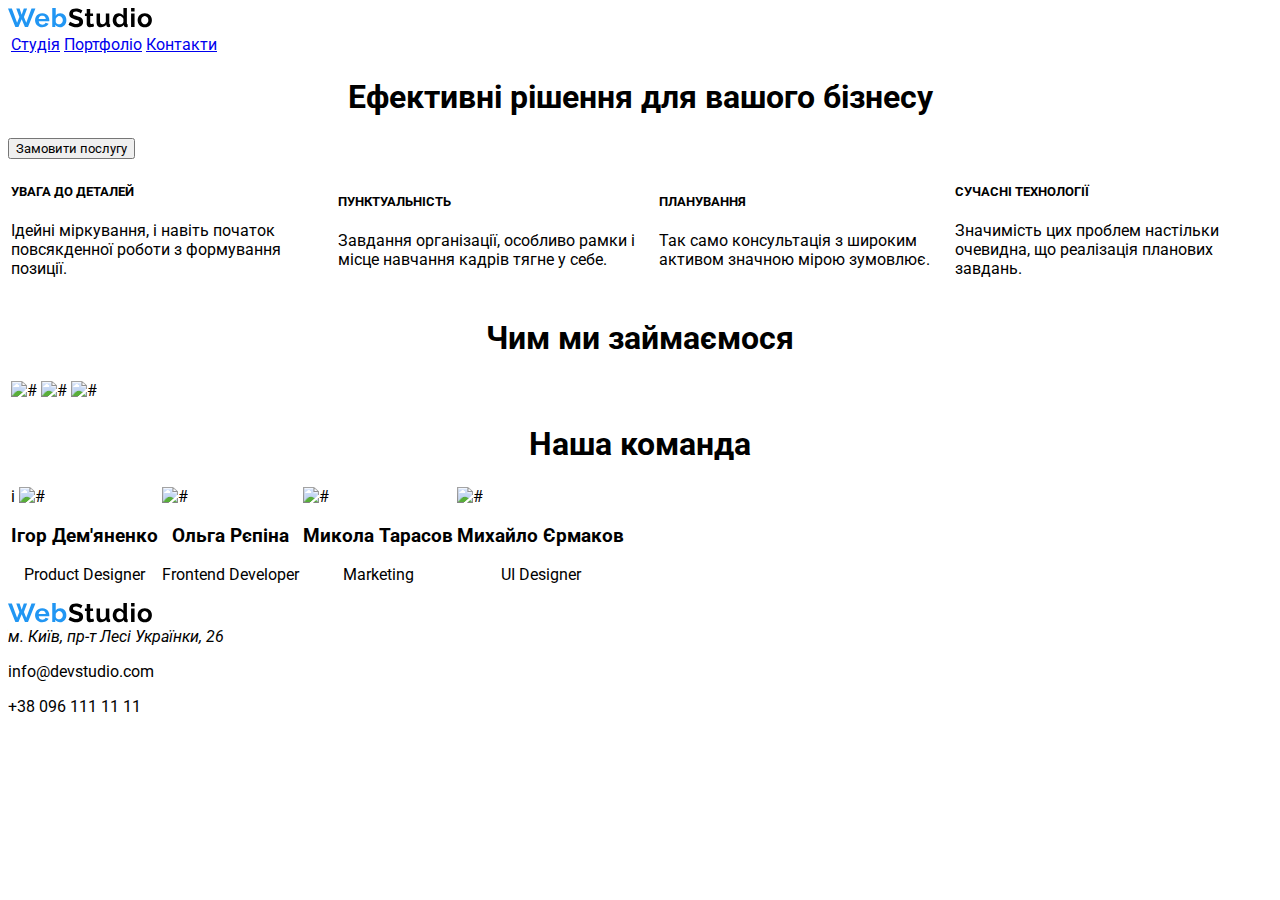
==== index.html @ 44b2e714 ".." ====
<!DOCTYPE html>
<html lang="en">
<head>
  <meta charset="UTF-8">
  <meta name="viewport" content="width=device-width, initial-scale=1.0">
  <title>Document</title>
  <link rel="stylesheet" href="style.css">
  <link rel="preconnect" href="https://fonts.googleapis.com">
  <link rel="preconnect" href="https://fonts.gstatic.com" crossorigin>
  <link href="https://fonts.googleapis.com/css2?family=Roboto:wght@400;500;700;900&display=swap" rel="stylesheet">  
</head>
<body>
  <header>
    <svg width="144" height="20" viewBox="0 0 144 20" fill="none" xmlns="http://www.w3.org/2000/svg">
      <path d="M8.242 0.592H11.57L13.676 6.702L15.808 0.592H19.11L15.938 8.99L18.278 14.866L23.504 0.539999H27.404L20.02 19H16.926L13.676 11.252L10.452 19H7.358L0 0.539999H3.848L9.1 14.866L11.388 8.99L8.242 0.592ZM34.227 19.26C33.135 19.26 32.147 19.078 31.263 18.714C30.379 18.3327 29.625 17.8213 29.001 17.18C28.377 16.5213 27.8916 15.776 27.545 14.944C27.2156 14.0947 27.051 13.202 27.051 12.266C27.051 10.966 27.337 9.77867 27.909 8.704C28.4983 7.62933 29.3303 6.77133 30.405 6.13C31.497 5.47133 32.7796 5.142 34.253 5.142C35.7436 5.142 37.0176 5.47133 38.075 6.13C39.1323 6.77133 39.9383 7.62933 40.493 8.704C41.065 9.76133 41.351 10.9053 41.351 12.136C41.351 12.344 41.3423 12.5607 41.325 12.786C41.3076 12.994 41.2903 13.1673 41.273 13.306H30.743C30.8123 13.9993 31.0116 14.606 31.341 15.126C31.6876 15.646 32.121 16.0447 32.641 16.322C33.1783 16.582 33.7503 16.712 34.357 16.712C35.0503 16.712 35.7003 16.5473 36.307 16.218C36.931 15.8713 37.3556 15.4207 37.581 14.866L40.571 15.698C40.2416 16.3913 39.765 17.0067 39.141 17.544C38.5343 18.0813 37.815 18.506 36.983 18.818C36.151 19.1127 35.2323 19.26 34.227 19.26ZM30.665 11.096H37.789C37.7196 10.4027 37.5203 9.80467 37.191 9.302C36.879 8.782 36.463 8.38333 35.943 8.106C35.423 7.81133 34.8423 7.664 34.201 7.664C33.577 7.664 33.005 7.81133 32.485 8.106C31.9823 8.38333 31.5663 8.782 31.237 9.302C30.925 9.80467 30.7343 10.4027 30.665 11.096ZM52.0014 19.26C50.9614 19.26 50.0341 19.026 49.2194 18.558C48.4048 18.09 47.7634 17.4487 47.2954 16.634V19H44.2534V0.0199995H47.7374V7.768C48.2228 6.95333 48.8554 6.312 49.6354 5.844C50.4328 5.376 51.3601 5.142 52.4174 5.142C53.3014 5.142 54.1074 5.33267 54.8354 5.714C55.5634 6.078 56.1874 6.58933 56.7074 7.248C57.2448 7.90667 57.6521 8.66067 57.9294 9.51C58.2241 10.3593 58.3714 11.2693 58.3714 12.24C58.3714 13.2107 58.2068 14.1207 57.8774 14.97C57.5654 15.8193 57.1234 16.5733 56.5514 17.232C55.9794 17.8733 55.3034 18.376 54.5234 18.74C53.7608 19.0867 52.9201 19.26 52.0014 19.26ZM51.0394 16.296C51.5941 16.296 52.0968 16.192 52.5474 15.984C53.0154 15.7587 53.4141 15.464 53.7434 15.1C54.0901 14.736 54.3501 14.3113 54.5234 13.826C54.7141 13.3233 54.8094 12.8033 54.8094 12.266C54.8094 11.5207 54.6534 10.836 54.3414 10.212C54.0468 9.57067 53.6308 9.05933 53.0934 8.678C52.5734 8.29667 51.9581 8.106 51.2474 8.106C50.7448 8.106 50.2594 8.22733 49.7914 8.47C49.3408 8.69533 48.9334 9.00733 48.5694 9.406C48.2228 9.80467 47.9454 10.2553 47.7374 10.758V14.008C47.8414 14.3547 48.0061 14.6667 48.2314 14.944C48.4741 15.2213 48.7514 15.464 49.0634 15.672C49.3754 15.8627 49.6961 16.0187 50.0254 16.14C50.3721 16.244 50.7101 16.296 51.0394 16.296Z" fill="#2196F3"/>
      <path d="M72.8479 5.376C72.7266 5.25467 72.5013 5.09 72.1719 4.882C71.8599 4.674 71.4699 4.47467 71.0019 4.284C70.5513 4.09333 70.0573 3.92867 69.5199 3.79C68.9826 3.634 68.4366 3.556 67.8819 3.556C66.9113 3.556 66.1746 3.738 65.6719 4.102C65.1866 4.466 64.9439 4.97733 64.9439 5.636C64.9439 6.13867 65.0999 6.53733 65.4119 6.832C65.7239 7.12667 66.1919 7.378 66.8159 7.586C67.4399 7.794 68.2199 8.01933 69.1559 8.262C70.3693 8.55667 71.4179 8.92067 72.3019 9.354C73.2033 9.77 73.8879 10.3247 74.3559 11.018C74.8413 11.694 75.0839 12.5953 75.0839 13.722C75.0839 14.71 74.9019 15.5593 74.5379 16.27C74.1739 16.9633 73.6713 17.5267 73.0299 17.96C72.3886 18.3933 71.6606 18.714 70.8459 18.922C70.0313 19.1127 69.1646 19.208 68.2459 19.208C67.3273 19.208 66.4086 19.1127 65.4899 18.922C64.5713 18.7313 63.6873 18.4627 62.8379 18.116C61.9886 17.752 61.2086 17.3187 60.4979 16.816L62.0839 13.722C62.2399 13.878 62.5173 14.086 62.9159 14.346C63.3146 14.5887 63.7999 14.84 64.3719 15.1C64.9439 15.3427 65.5679 15.5507 66.2439 15.724C66.9199 15.8973 67.6046 15.984 68.2979 15.984C69.2686 15.984 70.0053 15.8193 70.5079 15.49C71.0106 15.1607 71.2619 14.6927 71.2619 14.086C71.2619 13.5313 71.0626 13.098 70.6639 12.786C70.2653 12.474 69.7106 12.2053 68.9999 11.98C68.2893 11.7373 67.4486 11.4773 66.4779 11.2C65.3166 10.8707 64.3459 10.5067 63.5659 10.108C62.7859 9.692 62.2053 9.172 61.8239 8.548C61.4426 7.924 61.2519 7.144 61.2519 6.208C61.2519 4.94267 61.5466 3.88533 62.1359 3.036C62.7426 2.16933 63.5573 1.51933 64.5799 1.086C65.6026 0.635333 66.7379 0.409999 67.9859 0.409999C68.8526 0.409999 69.6673 0.505332 70.4299 0.695999C71.2099 0.886666 71.9379 1.138 72.6139 1.45C73.2899 1.762 73.8966 2.1 74.4339 2.464L72.8479 5.376ZM86.0966 18.298C85.8019 18.4193 85.4466 18.558 85.0306 18.714C84.6146 18.87 84.1639 18.9913 83.6786 19.078C83.2106 19.182 82.7339 19.234 82.2486 19.234C81.6072 19.234 81.0179 19.1213 80.4806 18.896C79.9432 18.6707 79.5099 18.3153 79.1806 17.83C78.8686 17.3273 78.7126 16.6773 78.7126 15.88V8.054H76.9186V5.376H78.7126V0.956H82.1966V5.376H85.0566V8.054H82.1966V14.71C82.2139 15.178 82.3439 15.516 82.5866 15.724C82.8292 15.932 83.1326 16.036 83.4966 16.036C83.8606 16.036 84.2159 15.9753 84.5626 15.854C84.9092 15.7327 85.1866 15.6287 85.3946 15.542L86.0966 18.298ZM88.5611 13.904V5.376H92.0451V13.15C92.0451 14.19 92.2357 14.9787 92.6171 15.516C92.9984 16.036 93.5617 16.296 94.3071 16.296C94.7577 16.296 95.1997 16.2093 95.6331 16.036C96.0837 15.8453 96.4911 15.568 96.8551 15.204C97.2364 14.84 97.5571 14.3807 97.8171 13.826V5.376H101.301V15.1C101.301 15.464 101.362 15.724 101.483 15.88C101.622 16.036 101.838 16.1313 102.133 16.166V19C101.786 19.052 101.492 19.0867 101.249 19.104C101.024 19.1387 100.816 19.156 100.625 19.156C100.001 19.156 99.4897 19.0173 99.0911 18.74C98.7097 18.4453 98.4844 18.0467 98.4151 17.544L98.3371 16.452C97.7304 17.3707 96.9504 18.0727 95.9971 18.558C95.0437 19.026 93.9951 19.26 92.8511 19.26C91.4471 19.26 90.3811 18.8093 89.6531 17.908C88.9251 16.9893 88.5611 15.6547 88.5611 13.904ZM104.711 12.188C104.711 10.8707 104.971 9.68333 105.491 8.626C106.011 7.55133 106.731 6.702 107.649 6.078C108.568 5.454 109.617 5.142 110.795 5.142C111.801 5.142 112.702 5.39333 113.499 5.896C114.314 6.38133 114.947 7.00533 115.397 7.768V0.0199995H118.881V15.1C118.881 15.464 118.942 15.724 119.063 15.88C119.185 16.036 119.393 16.1313 119.687 16.166V19C119.081 19.1213 118.587 19.182 118.205 19.182C117.581 19.182 117.061 19.026 116.645 18.714C116.247 18.402 116.021 17.9947 115.969 17.492L115.917 16.634C115.415 17.4833 114.73 18.1333 113.863 18.584C113.014 19.0347 112.121 19.26 111.185 19.26C110.249 19.26 109.383 19.078 108.585 18.714C107.805 18.35 107.121 17.8473 106.531 17.206C105.959 16.5647 105.509 15.8193 105.179 14.97C104.867 14.1033 104.711 13.176 104.711 12.188ZM115.397 14.008V10.758C115.224 10.2553 114.947 9.80467 114.565 9.406C114.184 9.00733 113.759 8.69533 113.291 8.47C112.823 8.22733 112.355 8.106 111.887 8.106C111.35 8.106 110.865 8.21867 110.431 8.444C109.998 8.66933 109.617 8.97267 109.287 9.354C108.975 9.73533 108.733 10.1773 108.559 10.68C108.403 11.1827 108.325 11.7113 108.325 12.266C108.325 12.8207 108.412 13.3493 108.585 13.852C108.776 14.3373 109.045 14.762 109.391 15.126C109.738 15.49 110.137 15.776 110.587 15.984C111.055 16.192 111.558 16.296 112.095 16.296C112.425 16.296 112.754 16.244 113.083 16.14C113.43 16.0187 113.751 15.8627 114.045 15.672C114.357 15.464 114.626 15.2213 114.851 14.944C115.094 14.6493 115.276 14.3373 115.397 14.008ZM123.081 19V5.376H126.565V19H123.081ZM123.081 3.478V0.0199995H126.565V3.478H123.081ZM136.78 19.26C135.671 19.26 134.674 19.078 133.79 18.714C132.906 18.3327 132.152 17.8127 131.528 17.154C130.921 16.4953 130.453 15.7413 130.124 14.892C129.795 14.0427 129.63 13.15 129.63 12.214C129.63 11.2607 129.795 10.3593 130.124 9.51C130.453 8.66067 130.921 7.90667 131.528 7.248C132.152 6.58933 132.906 6.078 133.79 5.714C134.674 5.33267 135.671 5.142 136.78 5.142C137.889 5.142 138.877 5.33267 139.744 5.714C140.628 6.078 141.382 6.58933 142.006 7.248C142.63 7.90667 143.098 8.66067 143.41 9.51C143.739 10.3593 143.904 11.2607 143.904 12.214C143.904 13.15 143.739 14.0427 143.41 14.892C143.098 15.7413 142.63 16.4953 142.006 17.154C141.399 17.8127 140.654 18.3327 139.77 18.714C138.886 19.078 137.889 19.26 136.78 19.26ZM133.218 12.214C133.218 13.0113 133.374 13.722 133.686 14.346C133.998 14.9527 134.423 15.4293 134.96 15.776C135.497 16.1227 136.104 16.296 136.78 16.296C137.439 16.296 138.037 16.1227 138.574 15.776C139.111 15.412 139.536 14.9267 139.848 14.32C140.177 13.696 140.342 12.9853 140.342 12.188C140.342 11.408 140.177 10.706 139.848 10.082C139.536 9.458 139.111 8.97267 138.574 8.626C138.037 8.27933 137.439 8.106 136.78 8.106C136.104 8.106 135.497 8.288 134.96 8.652C134.423 8.99867 133.998 9.484 133.686 10.108C133.374 10.7147 133.218 11.4167 133.218 12.214Z" fill="black"/>
      </svg>
    <nav>
      <table>
        <tr>
          <td>
      <a href="#">Студія</a>
    </td>
    <td>
      <a href="portfolio.html">Портфоліо</a>
    </td>
    <td>
      <a href="#">Контакти</a>
    </td>
    </tr>
      </table>
  </nav>
  </header>
  <main>
    <article>
        </svg>        
      <center><h1>Ефективні рішення для вашого бізнесу</h1></center>
      <button>Замовити послугу</button>
      <table>
        <tr>
          <td>
            <h5>УВАГА ДО ДЕТАЛЕЙ</h5>
            <p>Ідейні міркування, і навіть початок повсякденної роботи з формування позиції.</p>
          </td>
          <td>
            <h5>ПУНКТУАЛЬНІСТЬ</h5>
            <p>Завдання організації, особливо рамки і місце навчання кадрів тягне у себе.</p>
          </td>
          <td>
            <h5>ПЛАНУВАННЯ</h5>
            <p>Так само консультація з широким активом значною мірою зумовлює.</p>
          </td>
          <td>
            <h5>СУЧАСНI ТЕХНОЛОГІЇ</h5>
            <p>Значимість цих проблем настільки очевидна, що реалізація планових завдань.</p>
          </td>
        </tr>
      </table>
    <center><h1>Чим ми займаємося</h1></center>
    <table>
      <tr>
        <td>
          <img src="/Photos/box 1 (2).jpg" alt="#" height="293" width="370">
        </td>
        <td>
          <img src="/Photos/box 2.jpg" alt="#" height="293" width="370">
        </td>
        <td>
          <img src="/Photos/box 3.jpg" alt="#" height="293" width="370">
        </td>
      </tr>
    </table>
    <center><h1>Наша команда</h1></center>
    <table>
      <tr>
 <td> i
          <img src="/Photos/img.jpg" alt="#" height="260" width="270">
        <center><h3>Ігор Дем'яненко</h3>
          <p>Product Designer</p></center>
        </td>
        <td>
          <img src="/Photos/img (1).jpg" alt="#" height="260" width="270">
          <center><h3>Ольга Рєпіна</h3>
          <p>Frontend Developer</p></center>
        </td>
        <td>
          <img src="/Photos/img (2).jpg" alt="#" height="260" width="270">
        <center><h3>Микола Тарасов</h3>
        <p>Marketing</p></center>
      </td>
      <td>
        <img src="/Photos/img (3).jpg" alt="#" height="260" width="270">
      <center><h3>Михайло Єрмаков</h3>
        <p>UI Designer</p>
      </td>
      </tr>
    </table>
</article>
<footer>
  <svg width="144" height="20" viewBox="0 0 144 20" fill="none" xmlns="http://www.w3.org/2000/svg">
    <path d="M8.242 0.592H11.57L13.676 6.702L15.808 0.592H19.11L15.938 8.99L18.278 14.866L23.504 0.539999H27.404L20.02 19H16.926L13.676 11.252L10.452 19H7.358L0 0.539999H3.848L9.1 14.866L11.388 8.99L8.242 0.592ZM34.227 19.26C33.135 19.26 32.147 19.078 31.263 18.714C30.379 18.3327 29.625 17.8213 29.001 17.18C28.377 16.5213 27.8916 15.776 27.545 14.944C27.2156 14.0947 27.051 13.202 27.051 12.266C27.051 10.966 27.337 9.77867 27.909 8.704C28.4983 7.62933 29.3303 6.77133 30.405 6.13C31.497 5.47133 32.7796 5.142 34.253 5.142C35.7436 5.142 37.0176 5.47133 38.075 6.13C39.1323 6.77133 39.9383 7.62933 40.493 8.704C41.065 9.76133 41.351 10.9053 41.351 12.136C41.351 12.344 41.3423 12.5607 41.325 12.786C41.3076 12.994 41.2903 13.1673 41.273 13.306H30.743C30.8123 13.9993 31.0116 14.606 31.341 15.126C31.6876 15.646 32.121 16.0447 32.641 16.322C33.1783 16.582 33.7503 16.712 34.357 16.712C35.0503 16.712 35.7003 16.5473 36.307 16.218C36.931 15.8713 37.3556 15.4207 37.581 14.866L40.571 15.698C40.2416 16.3913 39.765 17.0067 39.141 17.544C38.5343 18.0813 37.815 18.506 36.983 18.818C36.151 19.1127 35.2323 19.26 34.227 19.26ZM30.665 11.096H37.789C37.7196 10.4027 37.5203 9.80467 37.191 9.302C36.879 8.782 36.463 8.38333 35.943 8.106C35.423 7.81133 34.8423 7.664 34.201 7.664C33.577 7.664 33.005 7.81133 32.485 8.106C31.9823 8.38333 31.5663 8.782 31.237 9.302C30.925 9.80467 30.7343 10.4027 30.665 11.096ZM52.0014 19.26C50.9614 19.26 50.0341 19.026 49.2194 18.558C48.4048 18.09 47.7634 17.4487 47.2954 16.634V19H44.2534V0.0199995H47.7374V7.768C48.2228 6.95333 48.8554 6.312 49.6354 5.844C50.4328 5.376 51.3601 5.142 52.4174 5.142C53.3014 5.142 54.1074 5.33267 54.8354 5.714C55.5634 6.078 56.1874 6.58933 56.7074 7.248C57.2448 7.90667 57.6521 8.66067 57.9294 9.51C58.2241 10.3593 58.3714 11.2693 58.3714 12.24C58.3714 13.2107 58.2068 14.1207 57.8774 14.97C57.5654 15.8193 57.1234 16.5733 56.5514 17.232C55.9794 17.8733 55.3034 18.376 54.5234 18.74C53.7608 19.0867 52.9201 19.26 52.0014 19.26ZM51.0394 16.296C51.5941 16.296 52.0968 16.192 52.5474 15.984C53.0154 15.7587 53.4141 15.464 53.7434 15.1C54.0901 14.736 54.3501 14.3113 54.5234 13.826C54.7141 13.3233 54.8094 12.8033 54.8094 12.266C54.8094 11.5207 54.6534 10.836 54.3414 10.212C54.0468 9.57067 53.6308 9.05933 53.0934 8.678C52.5734 8.29667 51.9581 8.106 51.2474 8.106C50.7448 8.106 50.2594 8.22733 49.7914 8.47C49.3408 8.69533 48.9334 9.00733 48.5694 9.406C48.2228 9.80467 47.9454 10.2553 47.7374 10.758V14.008C47.8414 14.3547 48.0061 14.6667 48.2314 14.944C48.4741 15.2213 48.7514 15.464 49.0634 15.672C49.3754 15.8627 49.6961 16.0187 50.0254 16.14C50.3721 16.244 50.7101 16.296 51.0394 16.296Z" fill="#2196F3"/>
    <path d="M72.8479 5.376C72.7266 5.25467 72.5013 5.09 72.1719 4.882C71.8599 4.674 71.4699 4.47467 71.0019 4.284C70.5513 4.09333 70.0573 3.92867 69.5199 3.79C68.9826 3.634 68.4366 3.556 67.8819 3.556C66.9113 3.556 66.1746 3.738 65.6719 4.102C65.1866 4.466 64.9439 4.97733 64.9439 5.636C64.9439 6.13867 65.0999 6.53733 65.4119 6.832C65.7239 7.12667 66.1919 7.378 66.8159 7.586C67.4399 7.794 68.2199 8.01933 69.1559 8.262C70.3693 8.55667 71.4179 8.92067 72.3019 9.354C73.2033 9.77 73.8879 10.3247 74.3559 11.018C74.8413 11.694 75.0839 12.5953 75.0839 13.722C75.0839 14.71 74.9019 15.5593 74.5379 16.27C74.1739 16.9633 73.6713 17.5267 73.0299 17.96C72.3886 18.3933 71.6606 18.714 70.8459 18.922C70.0313 19.1127 69.1646 19.208 68.2459 19.208C67.3273 19.208 66.4086 19.1127 65.4899 18.922C64.5713 18.7313 63.6873 18.4627 62.8379 18.116C61.9886 17.752 61.2086 17.3187 60.4979 16.816L62.0839 13.722C62.2399 13.878 62.5173 14.086 62.9159 14.346C63.3146 14.5887 63.7999 14.84 64.3719 15.1C64.9439 15.3427 65.5679 15.5507 66.2439 15.724C66.9199 15.8973 67.6046 15.984 68.2979 15.984C69.2686 15.984 70.0053 15.8193 70.5079 15.49C71.0106 15.1607 71.2619 14.6927 71.2619 14.086C71.2619 13.5313 71.0626 13.098 70.6639 12.786C70.2653 12.474 69.7106 12.2053 68.9999 11.98C68.2893 11.7373 67.4486 11.4773 66.4779 11.2C65.3166 10.8707 64.3459 10.5067 63.5659 10.108C62.7859 9.692 62.2053 9.172 61.8239 8.548C61.4426 7.924 61.2519 7.144 61.2519 6.208C61.2519 4.94267 61.5466 3.88533 62.1359 3.036C62.7426 2.16933 63.5573 1.51933 64.5799 1.086C65.6026 0.635333 66.7379 0.409999 67.9859 0.409999C68.8526 0.409999 69.6673 0.505332 70.4299 0.695999C71.2099 0.886666 71.9379 1.138 72.6139 1.45C73.2899 1.762 73.8966 2.1 74.4339 2.464L72.8479 5.376ZM86.0966 18.298C85.8019 18.4193 85.4466 18.558 85.0306 18.714C84.6146 18.87 84.1639 18.9913 83.6786 19.078C83.2106 19.182 82.7339 19.234 82.2486 19.234C81.6072 19.234 81.0179 19.1213 80.4806 18.896C79.9432 18.6707 79.5099 18.3153 79.1806 17.83C78.8686 17.3273 78.7126 16.6773 78.7126 15.88V8.054H76.9186V5.376H78.7126V0.956H82.1966V5.376H85.0566V8.054H82.1966V14.71C82.2139 15.178 82.3439 15.516 82.5866 15.724C82.8292 15.932 83.1326 16.036 83.4966 16.036C83.8606 16.036 84.2159 15.9753 84.5626 15.854C84.9092 15.7327 85.1866 15.6287 85.3946 15.542L86.0966 18.298ZM88.5611 13.904V5.376H92.0451V13.15C92.0451 14.19 92.2357 14.9787 92.6171 15.516C92.9984 16.036 93.5617 16.296 94.3071 16.296C94.7577 16.296 95.1997 16.2093 95.6331 16.036C96.0837 15.8453 96.4911 15.568 96.8551 15.204C97.2364 14.84 97.5571 14.3807 97.8171 13.826V5.376H101.301V15.1C101.301 15.464 101.362 15.724 101.483 15.88C101.622 16.036 101.838 16.1313 102.133 16.166V19C101.786 19.052 101.492 19.0867 101.249 19.104C101.024 19.1387 100.816 19.156 100.625 19.156C100.001 19.156 99.4897 19.0173 99.0911 18.74C98.7097 18.4453 98.4844 18.0467 98.4151 17.544L98.3371 16.452C97.7304 17.3707 96.9504 18.0727 95.9971 18.558C95.0437 19.026 93.9951 19.26 92.8511 19.26C91.4471 19.26 90.3811 18.8093 89.6531 17.908C88.9251 16.9893 88.5611 15.6547 88.5611 13.904ZM104.711 12.188C104.711 10.8707 104.971 9.68333 105.491 8.626C106.011 7.55133 106.731 6.702 107.649 6.078C108.568 5.454 109.617 5.142 110.795 5.142C111.801 5.142 112.702 5.39333 113.499 5.896C114.314 6.38133 114.947 7.00533 115.397 7.768V0.0199995H118.881V15.1C118.881 15.464 118.942 15.724 119.063 15.88C119.185 16.036 119.393 16.1313 119.687 16.166V19C119.081 19.1213 118.587 19.182 118.205 19.182C117.581 19.182 117.061 19.026 116.645 18.714C116.247 18.402 116.021 17.9947 115.969 17.492L115.917 16.634C115.415 17.4833 114.73 18.1333 113.863 18.584C113.014 19.0347 112.121 19.26 111.185 19.26C110.249 19.26 109.383 19.078 108.585 18.714C107.805 18.35 107.121 17.8473 106.531 17.206C105.959 16.5647 105.509 15.8193 105.179 14.97C104.867 14.1033 104.711 13.176 104.711 12.188ZM115.397 14.008V10.758C115.224 10.2553 114.947 9.80467 114.565 9.406C114.184 9.00733 113.759 8.69533 113.291 8.47C112.823 8.22733 112.355 8.106 111.887 8.106C111.35 8.106 110.865 8.21867 110.431 8.444C109.998 8.66933 109.617 8.97267 109.287 9.354C108.975 9.73533 108.733 10.1773 108.559 10.68C108.403 11.1827 108.325 11.7113 108.325 12.266C108.325 12.8207 108.412 13.3493 108.585 13.852C108.776 14.3373 109.045 14.762 109.391 15.126C109.738 15.49 110.137 15.776 110.587 15.984C111.055 16.192 111.558 16.296 112.095 16.296C112.425 16.296 112.754 16.244 113.083 16.14C113.43 16.0187 113.751 15.8627 114.045 15.672C114.357 15.464 114.626 15.2213 114.851 14.944C115.094 14.6493 115.276 14.3373 115.397 14.008ZM123.081 19V5.376H126.565V19H123.081ZM123.081 3.478V0.0199995H126.565V3.478H123.081ZM136.78 19.26C135.671 19.26 134.674 19.078 133.79 18.714C132.906 18.3327 132.152 17.8127 131.528 17.154C130.921 16.4953 130.453 15.7413 130.124 14.892C129.795 14.0427 129.63 13.15 129.63 12.214C129.63 11.2607 129.795 10.3593 130.124 9.51C130.453 8.66067 130.921 7.90667 131.528 7.248C132.152 6.58933 132.906 6.078 133.79 5.714C134.674 5.33267 135.671 5.142 136.78 5.142C137.889 5.142 138.877 5.33267 139.744 5.714C140.628 6.078 141.382 6.58933 142.006 7.248C142.63 7.90667 143.098 8.66067 143.41 9.51C143.739 10.3593 143.904 11.2607 143.904 12.214C143.904 13.15 143.739 14.0427 143.41 14.892C143.098 15.7413 142.63 16.4953 142.006 17.154C141.399 17.8127 140.654 18.3327 139.77 18.714C138.886 19.078 137.889 19.26 136.78 19.26ZM133.218 12.214C133.218 13.0113 133.374 13.722 133.686 14.346C133.998 14.9527 134.423 15.4293 134.96 15.776C135.497 16.1227 136.104 16.296 136.78 16.296C137.439 16.296 138.037 16.1227 138.574 15.776C139.111 15.412 139.536 14.9267 139.848 14.32C140.177 13.696 140.342 12.9853 140.342 12.188C140.342 11.408 140.177 10.706 139.848 10.082C139.536 9.458 139.111 8.97267 138.574 8.626C138.037 8.27933 137.439 8.106 136.78 8.106C136.104 8.106 135.497 8.288 134.96 8.652C134.423 8.99867 133.998 9.484 133.686 10.108C133.374 10.7147 133.218 11.4167 133.218 12.214Z" fill="black"/>
    </svg>
    <address>м. Київ, пр-т Лесі Українки, 26</address>
    <p>info@devstudio.com</p>
    <p>+38 096 111 11 11</p>
</footer>
</main>
</body>
</html>
---- style.css ----
*{
    font-family: "Roboto", sans-serif;
}
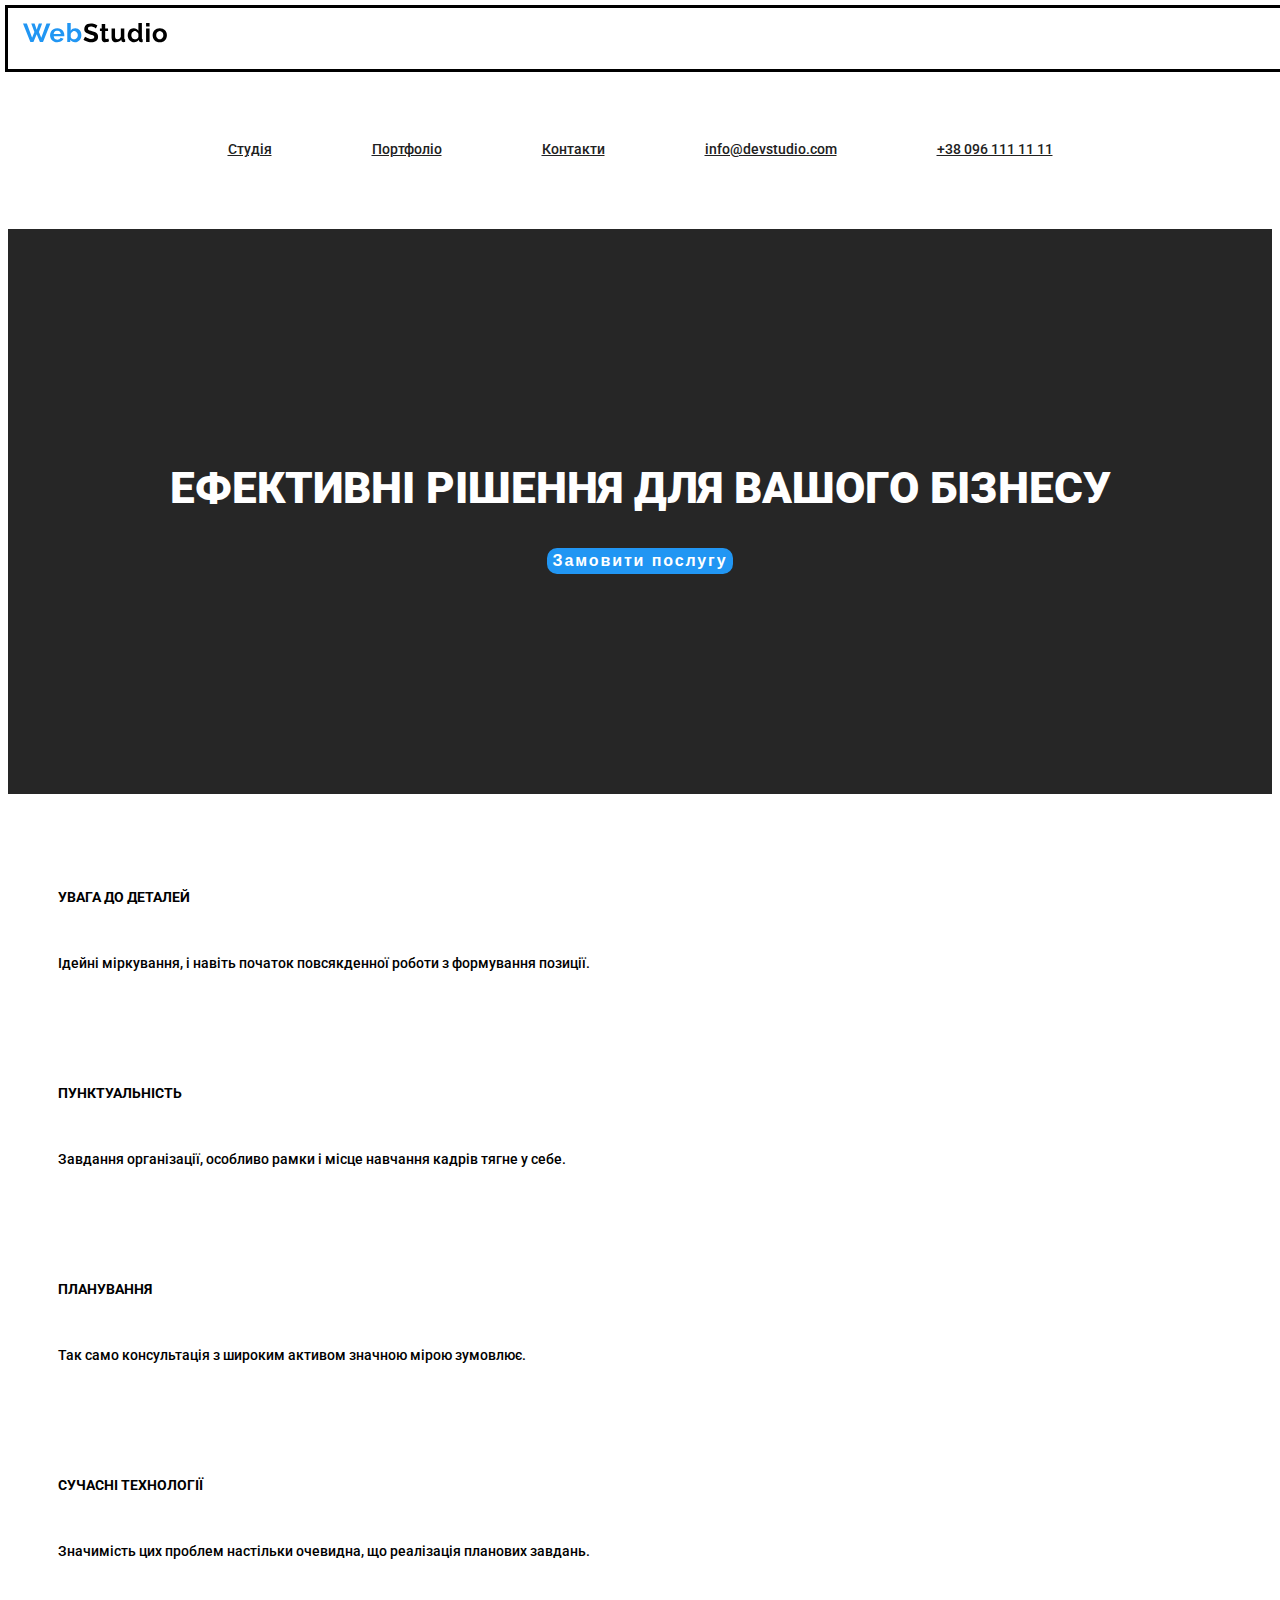
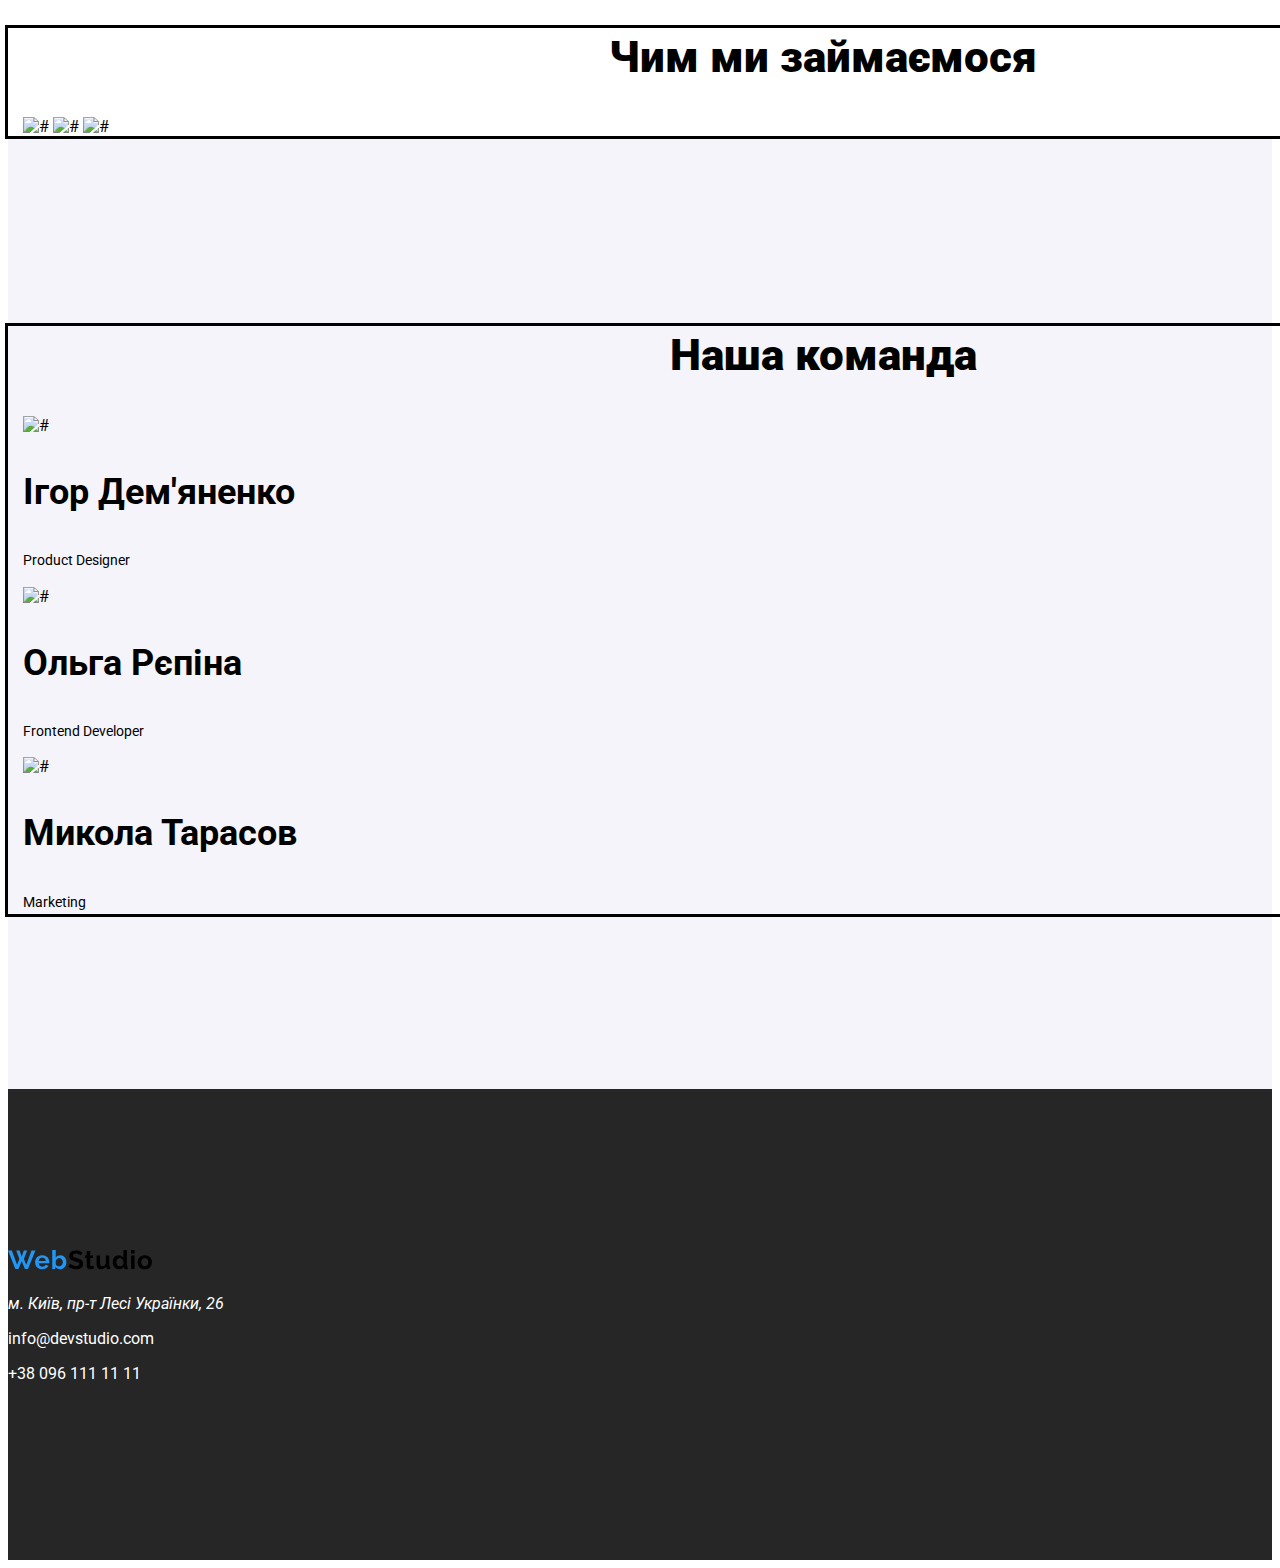
==== commit 7b069421: ".." ====
--- a/index.html
+++ b/index.html
@@ -1,110 +1,120 @@
 <!DOCTYPE html>
 <html lang="en">
+
 <head>
   <meta charset="UTF-8">
   <meta name="viewport" content="width=device-width, initial-scale=1.0">
   <title>Document</title>
-  <link rel="stylesheet" href="style.css">
-  <link rel="preconnect" href="https://fonts.googleapis.com">
-  <link rel="preconnect" href="https://fonts.gstatic.com" crossorigin>
-  <link href="https://fonts.googleapis.com/css2?family=Roboto:wght@400;500;700;900&display=swap" rel="stylesheet">  
-</head>
+
+  <head>
+    <!--Hормалізатор -->
+    <link rel="stylesheet" href="normalize.css">
+    <!--reset.css-->
+    <link rel="stylesheet" href="reset.css">
+    <link rel="stylesheet" href="style.css">
+    <link rel="preconnect" href="https://fonts.googleapis.com">
+    <link rel="preconnect" href="https://fonts.gstatic.com" crossorigin>
+    <link href="https://fonts.googleapis.com/css2?family=Roboto:wght@400;500;700;900&display=swap" rel="stylesheet">
+  </head>
+
 <body>
-  <header>
-    <svg width="144" height="20" viewBox="0 0 144 20" fill="none" xmlns="http://www.w3.org/2000/svg">
-      <path d="M8.242 0.592H11.57L13.676 6.702L15.808 0.592H19.11L15.938 8.99L18.278 14.866L23.504 0.539999H27.404L20.02 19H16.926L13.676 11.252L10.452 19H7.358L0 0.539999H3.848L9.1 14.866L11.388 8.99L8.242 0.592ZM34.227 19.26C33.135 19.26 32.147 19.078 31.263 18.714C30.379 18.3327 29.625 17.8213 29.001 17.18C28.377 16.5213 27.8916 15.776 27.545 14.944C27.2156 14.0947 27.051 13.202 27.051 12.266C27.051 10.966 27.337 9.77867 27.909 8.704C28.4983 7.62933 29.3303 6.77133 30.405 6.13C31.497 5.47133 32.7796 5.142 34.253 5.142C35.7436 5.142 37.0176 5.47133 38.075 6.13C39.1323 6.77133 39.9383 7.62933 40.493 8.704C41.065 9.76133 41.351 10.9053 41.351 12.136C41.351 12.344 41.3423 12.5607 41.325 12.786C41.3076 12.994 41.2903 13.1673 41.273 13.306H30.743C30.8123 13.9993 31.0116 14.606 31.341 15.126C31.6876 15.646 32.121 16.0447 32.641 16.322C33.1783 16.582 33.7503 16.712 34.357 16.712C35.0503 16.712 35.7003 16.5473 36.307 16.218C36.931 15.8713 37.3556 15.4207 37.581 14.866L40.571 15.698C40.2416 16.3913 39.765 17.0067 39.141 17.544C38.5343 18.0813 37.815 18.506 36.983 18.818C36.151 19.1127 35.2323 19.26 34.227 19.26ZM30.665 11.096H37.789C37.7196 10.4027 37.5203 9.80467 37.191 9.302C36.879 8.782 36.463 8.38333 35.943 8.106C35.423 7.81133 34.8423 7.664 34.201 7.664C33.577 7.664 33.005 7.81133 32.485 8.106C31.9823 8.38333 31.5663 8.782 31.237 9.302C30.925 9.80467 30.7343 10.4027 30.665 11.096ZM52.0014 19.26C50.9614 19.26 50.0341 19.026 49.2194 18.558C48.4048 18.09 47.7634 17.4487 47.2954 16.634V19H44.2534V0.0199995H47.7374V7.768C48.2228 6.95333 48.8554 6.312 49.6354 5.844C50.4328 5.376 51.3601 5.142 52.4174 5.142C53.3014 5.142 54.1074 5.33267 54.8354 5.714C55.5634 6.078 56.1874 6.58933 56.7074 7.248C57.2448 7.90667 57.6521 8.66067 57.9294 9.51C58.2241 10.3593 58.3714 11.2693 58.3714 12.24C58.3714 13.2107 58.2068 14.1207 57.8774 14.97C57.5654 15.8193 57.1234 16.5733 56.5514 17.232C55.9794 17.8733 55.3034 18.376 54.5234 18.74C53.7608 19.0867 52.9201 19.26 52.0014 19.26ZM51.0394 16.296C51.5941 16.296 52.0968 16.192 52.5474 15.984C53.0154 15.7587 53.4141 15.464 53.7434 15.1C54.0901 14.736 54.3501 14.3113 54.5234 13.826C54.7141 13.3233 54.8094 12.8033 54.8094 12.266C54.8094 11.5207 54.6534 10.836 54.3414 10.212C54.0468 9.57067 53.6308 9.05933 53.0934 8.678C52.5734 8.29667 51.9581 8.106 51.2474 8.106C50.7448 8.106 50.2594 8.22733 49.7914 8.47C49.3408 8.69533 48.9334 9.00733 48.5694 9.406C48.2228 9.80467 47.9454 10.2553 47.7374 10.758V14.008C47.8414 14.3547 48.0061 14.6667 48.2314 14.944C48.4741 15.2213 48.7514 15.464 49.0634 15.672C49.3754 15.8627 49.6961 16.0187 50.0254 16.14C50.3721 16.244 50.7101 16.296 51.0394 16.296Z" fill="#2196F3"/>
-      <path d="M72.8479 5.376C72.7266 5.25467 72.5013 5.09 72.1719 4.882C71.8599 4.674 71.4699 4.47467 71.0019 4.284C70.5513 4.09333 70.0573 3.92867 69.5199 3.79C68.9826 3.634 68.4366 3.556 67.8819 3.556C66.9113 3.556 66.1746 3.738 65.6719 4.102C65.1866 4.466 64.9439 4.97733 64.9439 5.636C64.9439 6.13867 65.0999 6.53733 65.4119 6.832C65.7239 7.12667 66.1919 7.378 66.8159 7.586C67.4399 7.794 68.2199 8.01933 69.1559 8.262C70.3693 8.55667 71.4179 8.92067 72.3019 9.354C73.2033 9.77 73.8879 10.3247 74.3559 11.018C74.8413 11.694 75.0839 12.5953 75.0839 13.722C75.0839 14.71 74.9019 15.5593 74.5379 16.27C74.1739 16.9633 73.6713 17.5267 73.0299 17.96C72.3886 18.3933 71.6606 18.714 70.8459 18.922C70.0313 19.1127 69.1646 19.208 68.2459 19.208C67.3273 19.208 66.4086 19.1127 65.4899 18.922C64.5713 18.7313 63.6873 18.4627 62.8379 18.116C61.9886 17.752 61.2086 17.3187 60.4979 16.816L62.0839 13.722C62.2399 13.878 62.5173 14.086 62.9159 14.346C63.3146 14.5887 63.7999 14.84 64.3719 15.1C64.9439 15.3427 65.5679 15.5507 66.2439 15.724C66.9199 15.8973 67.6046 15.984 68.2979 15.984C69.2686 15.984 70.0053 15.8193 70.5079 15.49C71.0106 15.1607 71.2619 14.6927 71.2619 14.086C71.2619 13.5313 71.0626 13.098 70.6639 12.786C70.2653 12.474 69.7106 12.2053 68.9999 11.98C68.2893 11.7373 67.4486 11.4773 66.4779 11.2C65.3166 10.8707 64.3459 10.5067 63.5659 10.108C62.7859 9.692 62.2053 9.172 61.8239 8.548C61.4426 7.924 61.2519 7.144 61.2519 6.208C61.2519 4.94267 61.5466 3.88533 62.1359 3.036C62.7426 2.16933 63.5573 1.51933 64.5799 1.086C65.6026 0.635333 66.7379 0.409999 67.9859 0.409999C68.8526 0.409999 69.6673 0.505332 70.4299 0.695999C71.2099 0.886666 71.9379 1.138 72.6139 1.45C73.2899 1.762 73.8966 2.1 74.4339 2.464L72.8479 5.376ZM86.0966 18.298C85.8019 18.4193 85.4466 18.558 85.0306 18.714C84.6146 18.87 84.1639 18.9913 83.6786 19.078C83.2106 19.182 82.7339 19.234 82.2486 19.234C81.6072 19.234 81.0179 19.1213 80.4806 18.896C79.9432 18.6707 79.5099 18.3153 79.1806 17.83C78.8686 17.3273 78.7126 16.6773 78.7126 15.88V8.054H76.9186V5.376H78.7126V0.956H82.1966V5.376H85.0566V8.054H82.1966V14.71C82.2139 15.178 82.3439 15.516 82.5866 15.724C82.8292 15.932 83.1326 16.036 83.4966 16.036C83.8606 16.036 84.2159 15.9753 84.5626 15.854C84.9092 15.7327 85.1866 15.6287 85.3946 15.542L86.0966 18.298ZM88.5611 13.904V5.376H92.0451V13.15C92.0451 14.19 92.2357 14.9787 92.6171 15.516C92.9984 16.036 93.5617 16.296 94.3071 16.296C94.7577 16.296 95.1997 16.2093 95.6331 16.036C96.0837 15.8453 96.4911 15.568 96.8551 15.204C97.2364 14.84 97.5571 14.3807 97.8171 13.826V5.376H101.301V15.1C101.301 15.464 101.362 15.724 101.483 15.88C101.622 16.036 101.838 16.1313 102.133 16.166V19C101.786 19.052 101.492 19.0867 101.249 19.104C101.024 19.1387 100.816 19.156 100.625 19.156C100.001 19.156 99.4897 19.0173 99.0911 18.74C98.7097 18.4453 98.4844 18.0467 98.4151 17.544L98.3371 16.452C97.7304 17.3707 96.9504 18.0727 95.9971 18.558C95.0437 19.026 93.9951 19.26 92.8511 19.26C91.4471 19.26 90.3811 18.8093 89.6531 17.908C88.9251 16.9893 88.5611 15.6547 88.5611 13.904ZM104.711 12.188C104.711 10.8707 104.971 9.68333 105.491 8.626C106.011 7.55133 106.731 6.702 107.649 6.078C108.568 5.454 109.617 5.142 110.795 5.142C111.801 5.142 112.702 5.39333 113.499 5.896C114.314 6.38133 114.947 7.00533 115.397 7.768V0.0199995H118.881V15.1C118.881 15.464 118.942 15.724 119.063 15.88C119.185 16.036 119.393 16.1313 119.687 16.166V19C119.081 19.1213 118.587 19.182 118.205 19.182C117.581 19.182 117.061 19.026 116.645 18.714C116.247 18.402 116.021 17.9947 115.969 17.492L115.917 16.634C115.415 17.4833 114.73 18.1333 113.863 18.584C113.014 19.0347 112.121 19.26 111.185 19.26C110.249 19.26 109.383 19.078 108.585 18.714C107.805 18.35 107.121 17.8473 106.531 17.206C105.959 16.5647 105.509 15.8193 105.179 14.97C104.867 14.1033 104.711 13.176 104.711 12.188ZM115.397 14.008V10.758C115.224 10.2553 114.947 9.80467 114.565 9.406C114.184 9.00733 113.759 8.69533 113.291 8.47C112.823 8.22733 112.355 8.106 111.887 8.106C111.35 8.106 110.865 8.21867 110.431 8.444C109.998 8.66933 109.617 8.97267 109.287 9.354C108.975 9.73533 108.733 10.1773 108.559 10.68C108.403 11.1827 108.325 11.7113 108.325 12.266C108.325 12.8207 108.412 13.3493 108.585 13.852C108.776 14.3373 109.045 14.762 109.391 15.126C109.738 15.49 110.137 15.776 110.587 15.984C111.055 16.192 111.558 16.296 112.095 16.296C112.425 16.296 112.754 16.244 113.083 16.14C113.43 16.0187 113.751 15.8627 114.045 15.672C114.357 15.464 114.626 15.2213 114.851 14.944C115.094 14.6493 115.276 14.3373 115.397 14.008ZM123.081 19V5.376H126.565V19H123.081ZM123.081 3.478V0.0199995H126.565V3.478H123.081ZM136.78 19.26C135.671 19.26 134.674 19.078 133.79 18.714C132.906 18.3327 132.152 17.8127 131.528 17.154C130.921 16.4953 130.453 15.7413 130.124 14.892C129.795 14.0427 129.63 13.15 129.63 12.214C129.63 11.2607 129.795 10.3593 130.124 9.51C130.453 8.66067 130.921 7.90667 131.528 7.248C132.152 6.58933 132.906 6.078 133.79 5.714C134.674 5.33267 135.671 5.142 136.78 5.142C137.889 5.142 138.877 5.33267 139.744 5.714C140.628 6.078 141.382 6.58933 142.006 7.248C142.63 7.90667 143.098 8.66067 143.41 9.51C143.739 10.3593 143.904 11.2607 143.904 12.214C143.904 13.15 143.739 14.0427 143.41 14.892C143.098 15.7413 142.63 16.4953 142.006 17.154C141.399 17.8127 140.654 18.3327 139.77 18.714C138.886 19.078 137.889 19.26 136.78 19.26ZM133.218 12.214C133.218 13.0113 133.374 13.722 133.686 14.346C133.998 14.9527 134.423 15.4293 134.96 15.776C135.497 16.1227 136.104 16.296 136.78 16.296C137.439 16.296 138.037 16.1227 138.574 15.776C139.111 15.412 139.536 14.9267 139.848 14.32C140.177 13.696 140.342 12.9853 140.342 12.188C140.342 11.408 140.177 10.706 139.848 10.082C139.536 9.458 139.111 8.97267 138.574 8.626C138.037 8.27933 137.439 8.106 136.78 8.106C136.104 8.106 135.497 8.288 134.96 8.652C134.423 8.99867 133.998 9.484 133.686 10.108C133.374 10.7147 133.218 11.4167 133.218 12.214Z" fill="black"/>
+  <header class="header">
+    <a class="header-a">
+      <div class="container">
+        <svg width="144" height="20" viewBox="0 0 144 20" fill="none" xmlns="http://www.w3.org/2000/svg">
+          <path
+            d="M8.242 0.592H11.57L13.676 6.702L15.808 0.592H19.11L15.938 8.99L18.278 14.866L23.504 0.539999H27.404L20.02 19H16.926L13.676 11.252L10.452 19H7.358L0 0.539999H3.848L9.1 14.866L11.388 8.99L8.242 0.592ZM34.227 19.26C33.135 19.26 32.147 19.078 31.263 18.714C30.379 18.3327 29.625 17.8213 29.001 17.18C28.377 16.5213 27.8916 15.776 27.545 14.944C27.2156 14.0947 27.051 13.202 27.051 12.266C27.051 10.966 27.337 9.77867 27.909 8.704C28.4983 7.62933 29.3303 6.77133 30.405 6.13C31.497 5.47133 32.7796 5.142 34.253 5.142C35.7436 5.142 37.0176 5.47133 38.075 6.13C39.1323 6.77133 39.9383 7.62933 40.493 8.704C41.065 9.76133 41.351 10.9053 41.351 12.136C41.351 12.344 41.3423 12.5607 41.325 12.786C41.3076 12.994 41.2903 13.1673 41.273 13.306H30.743C30.8123 13.9993 31.0116 14.606 31.341 15.126C31.6876 15.646 32.121 16.0447 32.641 16.322C33.1783 16.582 33.7503 16.712 34.357 16.712C35.0503 16.712 35.7003 16.5473 36.307 16.218C36.931 15.8713 37.3556 15.4207 37.581 14.866L40.571 15.698C40.2416 16.3913 39.765 17.0067 39.141 17.544C38.5343 18.0813 37.815 18.506 36.983 18.818C36.151 19.1127 35.2323 19.26 34.227 19.26ZM30.665 11.096H37.789C37.7196 10.4027 37.5203 9.80467 37.191 9.302C36.879 8.782 36.463 8.38333 35.943 8.106C35.423 7.81133 34.8423 7.664 34.201 7.664C33.577 7.664 33.005 7.81133 32.485 8.106C31.9823 8.38333 31.5663 8.782 31.237 9.302C30.925 9.80467 30.7343 10.4027 30.665 11.096ZM52.0014 19.26C50.9614 19.26 50.0341 19.026 49.2194 18.558C48.4048 18.09 47.7634 17.4487 47.2954 16.634V19H44.2534V0.0199995H47.7374V7.768C48.2228 6.95333 48.8554 6.312 49.6354 5.844C50.4328 5.376 51.3601 5.142 52.4174 5.142C53.3014 5.142 54.1074 5.33267 54.8354 5.714C55.5634 6.078 56.1874 6.58933 56.7074 7.248C57.2448 7.90667 57.6521 8.66067 57.9294 9.51C58.2241 10.3593 58.3714 11.2693 58.3714 12.24C58.3714 13.2107 58.2068 14.1207 57.8774 14.97C57.5654 15.8193 57.1234 16.5733 56.5514 17.232C55.9794 17.8733 55.3034 18.376 54.5234 18.74C53.7608 19.0867 52.9201 19.26 52.0014 19.26ZM51.0394 16.296C51.5941 16.296 52.0968 16.192 52.5474 15.984C53.0154 15.7587 53.4141 15.464 53.7434 15.1C54.0901 14.736 54.3501 14.3113 54.5234 13.826C54.7141 13.3233 54.8094 12.8033 54.8094 12.266C54.8094 11.5207 54.6534 10.836 54.3414 10.212C54.0468 9.57067 53.6308 9.05933 53.0934 8.678C52.5734 8.29667 51.9581 8.106 51.2474 8.106C50.7448 8.106 50.2594 8.22733 49.7914 8.47C49.3408 8.69533 48.9334 9.00733 48.5694 9.406C48.2228 9.80467 47.9454 10.2553 47.7374 10.758V14.008C47.8414 14.3547 48.0061 14.6667 48.2314 14.944C48.4741 15.2213 48.7514 15.464 49.0634 15.672C49.3754 15.8627 49.6961 16.0187 50.0254 16.14C50.3721 16.244 50.7101 16.296 51.0394 16.296Z"
+            fill="#2196F3" />
+          <path
+            d="M72.8479 5.376C72.7266 5.25467 72.5013 5.09 72.1719 4.882C71.8599 4.674 71.4699 4.47467 71.0019 4.284C70.5513 4.09333 70.0573 3.92867 69.5199 3.79C68.9826 3.634 68.4366 3.556 67.8819 3.556C66.9113 3.556 66.1746 3.738 65.6719 4.102C65.1866 4.466 64.9439 4.97733 64.9439 5.636C64.9439 6.13867 65.0999 6.53733 65.4119 6.832C65.7239 7.12667 66.1919 7.378 66.8159 7.586C67.4399 7.794 68.2199 8.01933 69.1559 8.262C70.3693 8.55667 71.4179 8.92067 72.3019 9.354C73.2033 9.77 73.8879 10.3247 74.3559 11.018C74.8413 11.694 75.0839 12.5953 75.0839 13.722C75.0839 14.71 74.9019 15.5593 74.5379 16.27C74.1739 16.9633 73.6713 17.5267 73.0299 17.96C72.3886 18.3933 71.6606 18.714 70.8459 18.922C70.0313 19.1127 69.1646 19.208 68.2459 19.208C67.3273 19.208 66.4086 19.1127 65.4899 18.922C64.5713 18.7313 63.6873 18.4627 62.8379 18.116C61.9886 17.752 61.2086 17.3187 60.4979 16.816L62.0839 13.722C62.2399 13.878 62.5173 14.086 62.9159 14.346C63.3146 14.5887 63.7999 14.84 64.3719 15.1C64.9439 15.3427 65.5679 15.5507 66.2439 15.724C66.9199 15.8973 67.6046 15.984 68.2979 15.984C69.2686 15.984 70.0053 15.8193 70.5079 15.49C71.0106 15.1607 71.2619 14.6927 71.2619 14.086C71.2619 13.5313 71.0626 13.098 70.6639 12.786C70.2653 12.474 69.7106 12.2053 68.9999 11.98C68.2893 11.7373 67.4486 11.4773 66.4779 11.2C65.3166 10.8707 64.3459 10.5067 63.5659 10.108C62.7859 9.692 62.2053 9.172 61.8239 8.548C61.4426 7.924 61.2519 7.144 61.2519 6.208C61.2519 4.94267 61.5466 3.88533 62.1359 3.036C62.7426 2.16933 63.5573 1.51933 64.5799 1.086C65.6026 0.635333 66.7379 0.409999 67.9859 0.409999C68.8526 0.409999 69.6673 0.505332 70.4299 0.695999C71.2099 0.886666 71.9379 1.138 72.6139 1.45C73.2899 1.762 73.8966 2.1 74.4339 2.464L72.8479 5.376ZM86.0966 18.298C85.8019 18.4193 85.4466 18.558 85.0306 18.714C84.6146 18.87 84.1639 18.9913 83.6786 19.078C83.2106 19.182 82.7339 19.234 82.2486 19.234C81.6072 19.234 81.0179 19.1213 80.4806 18.896C79.9432 18.6707 79.5099 18.3153 79.1806 17.83C78.8686 17.3273 78.7126 16.6773 78.7126 15.88V8.054H76.9186V5.376H78.7126V0.956H82.1966V5.376H85.0566V8.054H82.1966V14.71C82.2139 15.178 82.3439 15.516 82.5866 15.724C82.8292 15.932 83.1326 16.036 83.4966 16.036C83.8606 16.036 84.2159 15.9753 84.5626 15.854C84.9092 15.7327 85.1866 15.6287 85.3946 15.542L86.0966 18.298ZM88.5611 13.904V5.376H92.0451V13.15C92.0451 14.19 92.2357 14.9787 92.6171 15.516C92.9984 16.036 93.5617 16.296 94.3071 16.296C94.7577 16.296 95.1997 16.2093 95.6331 16.036C96.0837 15.8453 96.4911 15.568 96.8551 15.204C97.2364 14.84 97.5571 14.3807 97.8171 13.826V5.376H101.301V15.1C101.301 15.464 101.362 15.724 101.483 15.88C101.622 16.036 101.838 16.1313 102.133 16.166V19C101.786 19.052 101.492 19.0867 101.249 19.104C101.024 19.1387 100.816 19.156 100.625 19.156C100.001 19.156 99.4897 19.0173 99.0911 18.74C98.7097 18.4453 98.4844 18.0467 98.4151 17.544L98.3371 16.452C97.7304 17.3707 96.9504 18.0727 95.9971 18.558C95.0437 19.026 93.9951 19.26 92.8511 19.26C91.4471 19.26 90.3811 18.8093 89.6531 17.908C88.9251 16.9893 88.5611 15.6547 88.5611 13.904ZM104.711 12.188C104.711 10.8707 104.971 9.68333 105.491 8.626C106.011 7.55133 106.731 6.702 107.649 6.078C108.568 5.454 109.617 5.142 110.795 5.142C111.801 5.142 112.702 5.39333 113.499 5.896C114.314 6.38133 114.947 7.00533 115.397 7.768V0.0199995H118.881V15.1C118.881 15.464 118.942 15.724 119.063 15.88C119.185 16.036 119.393 16.1313 119.687 16.166V19C119.081 19.1213 118.587 19.182 118.205 19.182C117.581 19.182 117.061 19.026 116.645 18.714C116.247 18.402 116.021 17.9947 115.969 17.492L115.917 16.634C115.415 17.4833 114.73 18.1333 113.863 18.584C113.014 19.0347 112.121 19.26 111.185 19.26C110.249 19.26 109.383 19.078 108.585 18.714C107.805 18.35 107.121 17.8473 106.531 17.206C105.959 16.5647 105.509 15.8193 105.179 14.97C104.867 14.1033 104.711 13.176 104.711 12.188ZM115.397 14.008V10.758C115.224 10.2553 114.947 9.80467 114.565 9.406C114.184 9.00733 113.759 8.69533 113.291 8.47C112.823 8.22733 112.355 8.106 111.887 8.106C111.35 8.106 110.865 8.21867 110.431 8.444C109.998 8.66933 109.617 8.97267 109.287 9.354C108.975 9.73533 108.733 10.1773 108.559 10.68C108.403 11.1827 108.325 11.7113 108.325 12.266C108.325 12.8207 108.412 13.3493 108.585 13.852C108.776 14.3373 109.045 14.762 109.391 15.126C109.738 15.49 110.137 15.776 110.587 15.984C111.055 16.192 111.558 16.296 112.095 16.296C112.425 16.296 112.754 16.244 113.083 16.14C113.43 16.0187 113.751 15.8627 114.045 15.672C114.357 15.464 114.626 15.2213 114.851 14.944C115.094 14.6493 115.276 14.3373 115.397 14.008ZM123.081 19V5.376H126.565V19H123.081ZM123.081 3.478V0.0199995H126.565V3.478H123.081ZM136.78 19.26C135.671 19.26 134.674 19.078 133.79 18.714C132.906 18.3327 132.152 17.8127 131.528 17.154C130.921 16.4953 130.453 15.7413 130.124 14.892C129.795 14.0427 129.63 13.15 129.63 12.214C129.63 11.2607 129.795 10.3593 130.124 9.51C130.453 8.66067 130.921 7.90667 131.528 7.248C132.152 6.58933 132.906 6.078 133.79 5.714C134.674 5.33267 135.671 5.142 136.78 5.142C137.889 5.142 138.877 5.33267 139.744 5.714C140.628 6.078 141.382 6.58933 142.006 7.248C142.63 7.90667 143.098 8.66067 143.41 9.51C143.739 10.3593 143.904 11.2607 143.904 12.214C143.904 13.15 143.739 14.0427 143.41 14.892C143.098 15.7413 142.63 16.4953 142.006 17.154C141.399 17.8127 140.654 18.3327 139.77 18.714C138.886 19.078 137.889 19.26 136.78 19.26ZM133.218 12.214C133.218 13.0113 133.374 13.722 133.686 14.346C133.998 14.9527 134.423 15.4293 134.96 15.776C135.497 16.1227 136.104 16.296 136.78 16.296C137.439 16.296 138.037 16.1227 138.574 15.776C139.111 15.412 139.536 14.9267 139.848 14.32C140.177 13.696 140.342 12.9853 140.342 12.188C140.342 11.408 140.177 10.706 139.848 10.082C139.536 9.458 139.111 8.97267 138.574 8.626C138.037 8.27933 137.439 8.106 136.78 8.106C136.104 8.106 135.497 8.288 134.96 8.652C134.423 8.99867 133.998 9.484 133.686 10.108C133.374 10.7147 133.218 11.4167 133.218 12.214Z"
+            fill="black" />
+        </svg>
+      </div>
+    </a>
+    <nav class="header-navigation">
+      <a class="header-a1" href="#">Студія</a>
+      <a class="header-a1" href="portfolio.html">Портфоліо</a>
+      <a class="header-a1" href="#">Контакти</a>
+      <a class="header-a1" href="mailto:@devstudio.com">info@devstudio.com</a>
+      <a class="header-a1" href="tel:+380961111111">+38 096 111 11 11</a>
+    </nav>
+  </header>
+  <main class="main">
+    <!---section 1-->
+    <section class="section-one">
+      <div class="container1">
+        <article class="main-article">
+          </svg>
+          <h1 class="main-h1">ЕФЕКТИВНІ РІШЕННЯ ДЛЯ ВАШОГО БІЗНЕСУ</h1>
+          <button class="main-button" type="button">Замовити послугу</button>
+      </div>
+    </section>
+    <!---section 2-->
+    <section class="section-two1">
+      <div class="section-two">
+        <h5 class="main-h5">УВАГА ДО ДЕТАЛЕЙ</h5>
+        <p class="main-p">Ідейні міркування, і навіть початок повсякденної роботи з формування позиції.</p>
+      </div>
+      <div class="section-two">
+        <h5 class="main-h5">ПУНКТУАЛЬНІСТЬ</h5>
+        <p class="main-p">Завдання організації, особливо рамки і місце навчання кадрів тягне у себе.</p>
+      </div>
+      <div class="section-two">
+        <h5 class="main-h5">ПЛАНУВАННЯ</h5>
+        <p class="main-p">Так само консультація з широким активом значною мірою зумовлює.</p>
+      </div>
+      <div class="section-two">
+        <h5 class="main-h5">СУЧАСНI ТЕХНОЛОГІЇ</h5>
+        <p class="main-p">Значимість цих проблем настільки очевидна, що реалізація планових завдань.</p>
+      </div>
+    </section>
+    <!---section 3-->
+    <section class="section-three">
+      <div class="container">
+        <h1 class="main-h1">Чим ми займаємося</h1>
+        <div class="section-three-wrap">
+          <img class="main-img" src="Photos/box 1 (2).jpg" alt="#" height="293" width="370">
+          <img class="main-img" src="Photos/box 2.jpg" alt="#" height="293" width="370">
+          <img class="main-img" src="Photos/box 3.jpg" alt="#" height="293" width="370">
+        </div>
+      </div>
+    </section>
+    <!---section 4-->
+    <section class="section-four">
+      <div class="container">
+        <h1 class="main-h1">Наша команда</h1>
+        <div class="section-four-item">
+          <img class="main-img" src="Photos/img.jpg" alt="#" height="260" width="270">
+          <h3 class="main-h3">Ігор Дем'яненко</h3>
+          <p class="main-p">Product Designer</p>
+        </div>
+        <div class="section-four-item">
+          <img class="main-img" src="Photos/img (1).jpg" alt="#" height="260" width="270">
+          <h3 class="main-h3">Ольга Рєпіна</h3>
+          <p class="main-p">Frontend Developer</p>
+        </div>
+        <div class="section-four-item">
+          <img class="main-img" src="Photos/img (2).jpg" alt="#" height="260" width="270">
+          <h3 class="main-h3">Микола Тарасов</h3>
+          <p class="main-p">Marketing</p>
+        </div>
+    </section>
+  </main>
+  <footer class="footer">
+    <a class="footer-a">
+      <svg width="144" height="20" viewBox="0 0 144 20" fill="none" xmlns="http://www.w3.org/2000/svg">
+        <path
+          d="M8.242 0.592H11.57L13.676 6.702L15.808 0.592H19.11L15.938 8.99L18.278 14.866L23.504 0.539999H27.404L20.02 19H16.926L13.676 11.252L10.452 19H7.358L0 0.539999H3.848L9.1 14.866L11.388 8.99L8.242 0.592ZM34.227 19.26C33.135 19.26 32.147 19.078 31.263 18.714C30.379 18.3327 29.625 17.8213 29.001 17.18C28.377 16.5213 27.8916 15.776 27.545 14.944C27.2156 14.0947 27.051 13.202 27.051 12.266C27.051 10.966 27.337 9.77867 27.909 8.704C28.4983 7.62933 29.3303 6.77133 30.405 6.13C31.497 5.47133 32.7796 5.142 34.253 5.142C35.7436 5.142 37.0176 5.47133 38.075 6.13C39.1323 6.77133 39.9383 7.62933 40.493 8.704C41.065 9.76133 41.351 10.9053 41.351 12.136C41.351 12.344 41.3423 12.5607 41.325 12.786C41.3076 12.994 41.2903 13.1673 41.273 13.306H30.743C30.8123 13.9993 31.0116 14.606 31.341 15.126C31.6876 15.646 32.121 16.0447 32.641 16.322C33.1783 16.582 33.7503 16.712 34.357 16.712C35.0503 16.712 35.7003 16.5473 36.307 16.218C36.931 15.8713 37.3556 15.4207 37.581 14.866L40.571 15.698C40.2416 16.3913 39.765 17.0067 39.141 17.544C38.5343 18.0813 37.815 18.506 36.983 18.818C36.151 19.1127 35.2323 19.26 34.227 19.26ZM30.665 11.096H37.789C37.7196 10.4027 37.5203 9.80467 37.191 9.302C36.879 8.782 36.463 8.38333 35.943 8.106C35.423 7.81133 34.8423 7.664 34.201 7.664C33.577 7.664 33.005 7.81133 32.485 8.106C31.9823 8.38333 31.5663 8.782 31.237 9.302C30.925 9.80467 30.7343 10.4027 30.665 11.096ZM52.0014 19.26C50.9614 19.26 50.0341 19.026 49.2194 18.558C48.4048 18.09 47.7634 17.4487 47.2954 16.634V19H44.2534V0.0199995H47.7374V7.768C48.2228 6.95333 48.8554 6.312 49.6354 5.844C50.4328 5.376 51.3601 5.142 52.4174 5.142C53.3014 5.142 54.1074 5.33267 54.8354 5.714C55.5634 6.078 56.1874 6.58933 56.7074 7.248C57.2448 7.90667 57.6521 8.66067 57.9294 9.51C58.2241 10.3593 58.3714 11.2693 58.3714 12.24C58.3714 13.2107 58.2068 14.1207 57.8774 14.97C57.5654 15.8193 57.1234 16.5733 56.5514 17.232C55.9794 17.8733 55.3034 18.376 54.5234 18.74C53.7608 19.0867 52.9201 19.26 52.0014 19.26ZM51.0394 16.296C51.5941 16.296 52.0968 16.192 52.5474 15.984C53.0154 15.7587 53.4141 15.464 53.7434 15.1C54.0901 14.736 54.3501 14.3113 54.5234 13.826C54.7141 13.3233 54.8094 12.8033 54.8094 12.266C54.8094 11.5207 54.6534 10.836 54.3414 10.212C54.0468 9.57067 53.6308 9.05933 53.0934 8.678C52.5734 8.29667 51.9581 8.106 51.2474 8.106C50.7448 8.106 50.2594 8.22733 49.7914 8.47C49.3408 8.69533 48.9334 9.00733 48.5694 9.406C48.2228 9.80467 47.9454 10.2553 47.7374 10.758V14.008C47.8414 14.3547 48.0061 14.6667 48.2314 14.944C48.4741 15.2213 48.7514 15.464 49.0634 15.672C49.3754 15.8627 49.6961 16.0187 50.0254 16.14C50.3721 16.244 50.7101 16.296 51.0394 16.296Z"
+          fill="#2196F3" />
+        <path
+          d="M72.8479 5.376C72.7266 5.25467 72.5013 5.09 72.1719 4.882C71.8599 4.674 71.4699 4.47467 71.0019 4.284C70.5513 4.09333 70.0573 3.92867 69.5199 3.79C68.9826 3.634 68.4366 3.556 67.8819 3.556C66.9113 3.556 66.1746 3.738 65.6719 4.102C65.1866 4.466 64.9439 4.97733 64.9439 5.636C64.9439 6.13867 65.0999 6.53733 65.4119 6.832C65.7239 7.12667 66.1919 7.378 66.8159 7.586C67.4399 7.794 68.2199 8.01933 69.1559 8.262C70.3693 8.55667 71.4179 8.92067 72.3019 9.354C73.2033 9.77 73.8879 10.3247 74.3559 11.018C74.8413 11.694 75.0839 12.5953 75.0839 13.722C75.0839 14.71 74.9019 15.5593 74.5379 16.27C74.1739 16.9633 73.6713 17.5267 73.0299 17.96C72.3886 18.3933 71.6606 18.714 70.8459 18.922C70.0313 19.1127 69.1646 19.208 68.2459 19.208C67.3273 19.208 66.4086 19.1127 65.4899 18.922C64.5713 18.7313 63.6873 18.4627 62.8379 18.116C61.9886 17.752 61.2086 17.3187 60.4979 16.816L62.0839 13.722C62.2399 13.878 62.5173 14.086 62.9159 14.346C63.3146 14.5887 63.7999 14.84 64.3719 15.1C64.9439 15.3427 65.5679 15.5507 66.2439 15.724C66.9199 15.8973 67.6046 15.984 68.2979 15.984C69.2686 15.984 70.0053 15.8193 70.5079 15.49C71.0106 15.1607 71.2619 14.6927 71.2619 14.086C71.2619 13.5313 71.0626 13.098 70.6639 12.786C70.2653 12.474 69.7106 12.2053 68.9999 11.98C68.2893 11.7373 67.4486 11.4773 66.4779 11.2C65.3166 10.8707 64.3459 10.5067 63.5659 10.108C62.7859 9.692 62.2053 9.172 61.8239 8.548C61.4426 7.924 61.2519 7.144 61.2519 6.208C61.2519 4.94267 61.5466 3.88533 62.1359 3.036C62.7426 2.16933 63.5573 1.51933 64.5799 1.086C65.6026 0.635333 66.7379 0.409999 67.9859 0.409999C68.8526 0.409999 69.6673 0.505332 70.4299 0.695999C71.2099 0.886666 71.9379 1.138 72.6139 1.45C73.2899 1.762 73.8966 2.1 74.4339 2.464L72.8479 5.376ZM86.0966 18.298C85.8019 18.4193 85.4466 18.558 85.0306 18.714C84.6146 18.87 84.1639 18.9913 83.6786 19.078C83.2106 19.182 82.7339 19.234 82.2486 19.234C81.6072 19.234 81.0179 19.1213 80.4806 18.896C79.9432 18.6707 79.5099 18.3153 79.1806 17.83C78.8686 17.3273 78.7126 16.6773 78.7126 15.88V8.054H76.9186V5.376H78.7126V0.956H82.1966V5.376H85.0566V8.054H82.1966V14.71C82.2139 15.178 82.3439 15.516 82.5866 15.724C82.8292 15.932 83.1326 16.036 83.4966 16.036C83.8606 16.036 84.2159 15.9753 84.5626 15.854C84.9092 15.7327 85.1866 15.6287 85.3946 15.542L86.0966 18.298ZM88.5611 13.904V5.376H92.0451V13.15C92.0451 14.19 92.2357 14.9787 92.6171 15.516C92.9984 16.036 93.5617 16.296 94.3071 16.296C94.7577 16.296 95.1997 16.2093 95.6331 16.036C96.0837 15.8453 96.4911 15.568 96.8551 15.204C97.2364 14.84 97.5571 14.3807 97.8171 13.826V5.376H101.301V15.1C101.301 15.464 101.362 15.724 101.483 15.88C101.622 16.036 101.838 16.1313 102.133 16.166V19C101.786 19.052 101.492 19.0867 101.249 19.104C101.024 19.1387 100.816 19.156 100.625 19.156C100.001 19.156 99.4897 19.0173 99.0911 18.74C98.7097 18.4453 98.4844 18.0467 98.4151 17.544L98.3371 16.452C97.7304 17.3707 96.9504 18.0727 95.9971 18.558C95.0437 19.026 93.9951 19.26 92.8511 19.26C91.4471 19.26 90.3811 18.8093 89.6531 17.908C88.9251 16.9893 88.5611 15.6547 88.5611 13.904ZM104.711 12.188C104.711 10.8707 104.971 9.68333 105.491 8.626C106.011 7.55133 106.731 6.702 107.649 6.078C108.568 5.454 109.617 5.142 110.795 5.142C111.801 5.142 112.702 5.39333 113.499 5.896C114.314 6.38133 114.947 7.00533 115.397 7.768V0.0199995H118.881V15.1C118.881 15.464 118.942 15.724 119.063 15.88C119.185 16.036 119.393 16.1313 119.687 16.166V19C119.081 19.1213 118.587 19.182 118.205 19.182C117.581 19.182 117.061 19.026 116.645 18.714C116.247 18.402 116.021 17.9947 115.969 17.492L115.917 16.634C115.415 17.4833 114.73 18.1333 113.863 18.584C113.014 19.0347 112.121 19.26 111.185 19.26C110.249 19.26 109.383 19.078 108.585 18.714C107.805 18.35 107.121 17.8473 106.531 17.206C105.959 16.5647 105.509 15.8193 105.179 14.97C104.867 14.1033 104.711 13.176 104.711 12.188ZM115.397 14.008V10.758C115.224 10.2553 114.947 9.80467 114.565 9.406C114.184 9.00733 113.759 8.69533 113.291 8.47C112.823 8.22733 112.355 8.106 111.887 8.106C111.35 8.106 110.865 8.21867 110.431 8.444C109.998 8.66933 109.617 8.97267 109.287 9.354C108.975 9.73533 108.733 10.1773 108.559 10.68C108.403 11.1827 108.325 11.7113 108.325 12.266C108.325 12.8207 108.412 13.3493 108.585 13.852C108.776 14.3373 109.045 14.762 109.391 15.126C109.738 15.49 110.137 15.776 110.587 15.984C111.055 16.192 111.558 16.296 112.095 16.296C112.425 16.296 112.754 16.244 113.083 16.14C113.43 16.0187 113.751 15.8627 114.045 15.672C114.357 15.464 114.626 15.2213 114.851 14.944C115.094 14.6493 115.276 14.3373 115.397 14.008ZM123.081 19V5.376H126.565V19H123.081ZM123.081 3.478V0.0199995H126.565V3.478H123.081ZM136.78 19.26C135.671 19.26 134.674 19.078 133.79 18.714C132.906 18.3327 132.152 17.8127 131.528 17.154C130.921 16.4953 130.453 15.7413 130.124 14.892C129.795 14.0427 129.63 13.15 129.63 12.214C129.63 11.2607 129.795 10.3593 130.124 9.51C130.453 8.66067 130.921 7.90667 131.528 7.248C132.152 6.58933 132.906 6.078 133.79 5.714C134.674 5.33267 135.671 5.142 136.78 5.142C137.889 5.142 138.877 5.33267 139.744 5.714C140.628 6.078 141.382 6.58933 142.006 7.248C142.63 7.90667 143.098 8.66067 143.41 9.51C143.739 10.3593 143.904 11.2607 143.904 12.214C143.904 13.15 143.739 14.0427 143.41 14.892C143.098 15.7413 142.63 16.4953 142.006 17.154C141.399 17.8127 140.654 18.3327 139.77 18.714C138.886 19.078 137.889 19.26 136.78 19.26ZM133.218 12.214C133.218 13.0113 133.374 13.722 133.686 14.346C133.998 14.9527 134.423 15.4293 134.96 15.776C135.497 16.1227 136.104 16.296 136.78 16.296C137.439 16.296 138.037 16.1227 138.574 15.776C139.111 15.412 139.536 14.9267 139.848 14.32C140.177 13.696 140.342 12.9853 140.342 12.188C140.342 11.408 140.177 10.706 139.848 10.082C139.536 9.458 139.111 8.97267 138.574 8.626C138.037 8.27933 137.439 8.106 136.78 8.106C136.104 8.106 135.497 8.288 134.96 8.652C134.423 8.99867 133.998 9.484 133.686 10.108C133.374 10.7147 133.218 11.4167 133.218 12.214Z"
+          fill="black" />
       </svg>
-    <nav>
-      <table>
-        <tr>
-          <td>
-      <a href="#">Студія</a>
-    </td>
-    <td>
-      <a href="portfolio.html">Портфоліо</a>
-    </td>
-    <td>
-      <a href="#">Контакти</a>
-    </td>
-    </tr>
-      </table>
-  </nav>
-  </header>
-  <main>
-    <article>
-        </svg>        
-      <center><h1>Ефективні рішення для вашого бізнесу</h1></center>
-      <button>Замовити послугу</button>
-      <table>
-        <tr>
-          <td>
-            <h5>УВАГА ДО ДЕТАЛЕЙ</h5>
-            <p>Ідейні міркування, і навіть початок повсякденної роботи з формування позиції.</p>
-          </td>
-          <td>
-            <h5>ПУНКТУАЛЬНІСТЬ</h5>
-            <p>Завдання організації, особливо рамки і місце навчання кадрів тягне у себе.</p>
-          </td>
-          <td>
-            <h5>ПЛАНУВАННЯ</h5>
-            <p>Так само консультація з широким активом значною мірою зумовлює.</p>
-          </td>
-          <td>
-            <h5>СУЧАСНI ТЕХНОЛОГІЇ</h5>
-            <p>Значимість цих проблем настільки очевидна, що реалізація планових завдань.</p>
-          </td>
-        </tr>
-      </table>
-    <center><h1>Чим ми займаємося</h1></center>
-    <table>
-      <tr>
-        <td>
-          <img src="/Photos/box 1 (2).jpg" alt="#" height="293" width="370">
-        </td>
-        <td>
-          <img src="/Photos/box 2.jpg" alt="#" height="293" width="370">
-        </td>
-        <td>
-          <img src="/Photos/box 3.jpg" alt="#" height="293" width="370">
-        </td>
-      </tr>
-    </table>
-    <center><h1>Наша команда</h1></center>
-    <table>
-      <tr>
- <td> i
-          <img src="/Photos/img.jpg" alt="#" height="260" width="270">
-        <center><h3>Ігор Дем'яненко</h3>
-          <p>Product Designer</p></center>
-        </td>
-        <td>
-          <img src="/Photos/img (1).jpg" alt="#" height="260" width="270">
-          <center><h3>Ольга Рєпіна</h3>
-          <p>Frontend Developer</p></center>
-        </td>
-        <td>
-          <img src="/Photos/img (2).jpg" alt="#" height="260" width="270">
-        <center><h3>Микола Тарасов</h3>
-        <p>Marketing</p></center>
-      </td>
-      <td>
-        <img src="/Photos/img (3).jpg" alt="#" height="260" width="270">
-      <center><h3>Михайло Єрмаков</h3>
-        <p>UI Designer</p>
-      </td>
-      </tr>
-    </table>
-</article>
-<footer>
-  <svg width="144" height="20" viewBox="0 0 144 20" fill="none" xmlns="http://www.w3.org/2000/svg">
-    <path d="M8.242 0.592H11.57L13.676 6.702L15.808 0.592H19.11L15.938 8.99L18.278 14.866L23.504 0.539999H27.404L20.02 19H16.926L13.676 11.252L10.452 19H7.358L0 0.539999H3.848L9.1 14.866L11.388 8.99L8.242 0.592ZM34.227 19.26C33.135 19.26 32.147 19.078 31.263 18.714C30.379 18.3327 29.625 17.8213 29.001 17.18C28.377 16.5213 27.8916 15.776 27.545 14.944C27.2156 14.0947 27.051 13.202 27.051 12.266C27.051 10.966 27.337 9.77867 27.909 8.704C28.4983 7.62933 29.3303 6.77133 30.405 6.13C31.497 5.47133 32.7796 5.142 34.253 5.142C35.7436 5.142 37.0176 5.47133 38.075 6.13C39.1323 6.77133 39.9383 7.62933 40.493 8.704C41.065 9.76133 41.351 10.9053 41.351 12.136C41.351 12.344 41.3423 12.5607 41.325 12.786C41.3076 12.994 41.2903 13.1673 41.273 13.306H30.743C30.8123 13.9993 31.0116 14.606 31.341 15.126C31.6876 15.646 32.121 16.0447 32.641 16.322C33.1783 16.582 33.7503 16.712 34.357 16.712C35.0503 16.712 35.7003 16.5473 36.307 16.218C36.931 15.8713 37.3556 15.4207 37.581 14.866L40.571 15.698C40.2416 16.3913 39.765 17.0067 39.141 17.544C38.5343 18.0813 37.815 18.506 36.983 18.818C36.151 19.1127 35.2323 19.26 34.227 19.26ZM30.665 11.096H37.789C37.7196 10.4027 37.5203 9.80467 37.191 9.302C36.879 8.782 36.463 8.38333 35.943 8.106C35.423 7.81133 34.8423 7.664 34.201 7.664C33.577 7.664 33.005 7.81133 32.485 8.106C31.9823 8.38333 31.5663 8.782 31.237 9.302C30.925 9.80467 30.7343 10.4027 30.665 11.096ZM52.0014 19.26C50.9614 19.26 50.0341 19.026 49.2194 18.558C48.4048 18.09 47.7634 17.4487 47.2954 16.634V19H44.2534V0.0199995H47.7374V7.768C48.2228 6.95333 48.8554 6.312 49.6354 5.844C50.4328 5.376 51.3601 5.142 52.4174 5.142C53.3014 5.142 54.1074 5.33267 54.8354 5.714C55.5634 6.078 56.1874 6.58933 56.7074 7.248C57.2448 7.90667 57.6521 8.66067 57.9294 9.51C58.2241 10.3593 58.3714 11.2693 58.3714 12.24C58.3714 13.2107 58.2068 14.1207 57.8774 14.97C57.5654 15.8193 57.1234 16.5733 56.5514 17.232C55.9794 17.8733 55.3034 18.376 54.5234 18.74C53.7608 19.0867 52.9201 19.26 52.0014 19.26ZM51.0394 16.296C51.5941 16.296 52.0968 16.192 52.5474 15.984C53.0154 15.7587 53.4141 15.464 53.7434 15.1C54.0901 14.736 54.3501 14.3113 54.5234 13.826C54.7141 13.3233 54.8094 12.8033 54.8094 12.266C54.8094 11.5207 54.6534 10.836 54.3414 10.212C54.0468 9.57067 53.6308 9.05933 53.0934 8.678C52.5734 8.29667 51.9581 8.106 51.2474 8.106C50.7448 8.106 50.2594 8.22733 49.7914 8.47C49.3408 8.69533 48.9334 9.00733 48.5694 9.406C48.2228 9.80467 47.9454 10.2553 47.7374 10.758V14.008C47.8414 14.3547 48.0061 14.6667 48.2314 14.944C48.4741 15.2213 48.7514 15.464 49.0634 15.672C49.3754 15.8627 49.6961 16.0187 50.0254 16.14C50.3721 16.244 50.7101 16.296 51.0394 16.296Z" fill="#2196F3"/>
-    <path d="M72.8479 5.376C72.7266 5.25467 72.5013 5.09 72.1719 4.882C71.8599 4.674 71.4699 4.47467 71.0019 4.284C70.5513 4.09333 70.0573 3.92867 69.5199 3.79C68.9826 3.634 68.4366 3.556 67.8819 3.556C66.9113 3.556 66.1746 3.738 65.6719 4.102C65.1866 4.466 64.9439 4.97733 64.9439 5.636C64.9439 6.13867 65.0999 6.53733 65.4119 6.832C65.7239 7.12667 66.1919 7.378 66.8159 7.586C67.4399 7.794 68.2199 8.01933 69.1559 8.262C70.3693 8.55667 71.4179 8.92067 72.3019 9.354C73.2033 9.77 73.8879 10.3247 74.3559 11.018C74.8413 11.694 75.0839 12.5953 75.0839 13.722C75.0839 14.71 74.9019 15.5593 74.5379 16.27C74.1739 16.9633 73.6713 17.5267 73.0299 17.96C72.3886 18.3933 71.6606 18.714 70.8459 18.922C70.0313 19.1127 69.1646 19.208 68.2459 19.208C67.3273 19.208 66.4086 19.1127 65.4899 18.922C64.5713 18.7313 63.6873 18.4627 62.8379 18.116C61.9886 17.752 61.2086 17.3187 60.4979 16.816L62.0839 13.722C62.2399 13.878 62.5173 14.086 62.9159 14.346C63.3146 14.5887 63.7999 14.84 64.3719 15.1C64.9439 15.3427 65.5679 15.5507 66.2439 15.724C66.9199 15.8973 67.6046 15.984 68.2979 15.984C69.2686 15.984 70.0053 15.8193 70.5079 15.49C71.0106 15.1607 71.2619 14.6927 71.2619 14.086C71.2619 13.5313 71.0626 13.098 70.6639 12.786C70.2653 12.474 69.7106 12.2053 68.9999 11.98C68.2893 11.7373 67.4486 11.4773 66.4779 11.2C65.3166 10.8707 64.3459 10.5067 63.5659 10.108C62.7859 9.692 62.2053 9.172 61.8239 8.548C61.4426 7.924 61.2519 7.144 61.2519 6.208C61.2519 4.94267 61.5466 3.88533 62.1359 3.036C62.7426 2.16933 63.5573 1.51933 64.5799 1.086C65.6026 0.635333 66.7379 0.409999 67.9859 0.409999C68.8526 0.409999 69.6673 0.505332 70.4299 0.695999C71.2099 0.886666 71.9379 1.138 72.6139 1.45C73.2899 1.762 73.8966 2.1 74.4339 2.464L72.8479 5.376ZM86.0966 18.298C85.8019 18.4193 85.4466 18.558 85.0306 18.714C84.6146 18.87 84.1639 18.9913 83.6786 19.078C83.2106 19.182 82.7339 19.234 82.2486 19.234C81.6072 19.234 81.0179 19.1213 80.4806 18.896C79.9432 18.6707 79.5099 18.3153 79.1806 17.83C78.8686 17.3273 78.7126 16.6773 78.7126 15.88V8.054H76.9186V5.376H78.7126V0.956H82.1966V5.376H85.0566V8.054H82.1966V14.71C82.2139 15.178 82.3439 15.516 82.5866 15.724C82.8292 15.932 83.1326 16.036 83.4966 16.036C83.8606 16.036 84.2159 15.9753 84.5626 15.854C84.9092 15.7327 85.1866 15.6287 85.3946 15.542L86.0966 18.298ZM88.5611 13.904V5.376H92.0451V13.15C92.0451 14.19 92.2357 14.9787 92.6171 15.516C92.9984 16.036 93.5617 16.296 94.3071 16.296C94.7577 16.296 95.1997 16.2093 95.6331 16.036C96.0837 15.8453 96.4911 15.568 96.8551 15.204C97.2364 14.84 97.5571 14.3807 97.8171 13.826V5.376H101.301V15.1C101.301 15.464 101.362 15.724 101.483 15.88C101.622 16.036 101.838 16.1313 102.133 16.166V19C101.786 19.052 101.492 19.0867 101.249 19.104C101.024 19.1387 100.816 19.156 100.625 19.156C100.001 19.156 99.4897 19.0173 99.0911 18.74C98.7097 18.4453 98.4844 18.0467 98.4151 17.544L98.3371 16.452C97.7304 17.3707 96.9504 18.0727 95.9971 18.558C95.0437 19.026 93.9951 19.26 92.8511 19.26C91.4471 19.26 90.3811 18.8093 89.6531 17.908C88.9251 16.9893 88.5611 15.6547 88.5611 13.904ZM104.711 12.188C104.711 10.8707 104.971 9.68333 105.491 8.626C106.011 7.55133 106.731 6.702 107.649 6.078C108.568 5.454 109.617 5.142 110.795 5.142C111.801 5.142 112.702 5.39333 113.499 5.896C114.314 6.38133 114.947 7.00533 115.397 7.768V0.0199995H118.881V15.1C118.881 15.464 118.942 15.724 119.063 15.88C119.185 16.036 119.393 16.1313 119.687 16.166V19C119.081 19.1213 118.587 19.182 118.205 19.182C117.581 19.182 117.061 19.026 116.645 18.714C116.247 18.402 116.021 17.9947 115.969 17.492L115.917 16.634C115.415 17.4833 114.73 18.1333 113.863 18.584C113.014 19.0347 112.121 19.26 111.185 19.26C110.249 19.26 109.383 19.078 108.585 18.714C107.805 18.35 107.121 17.8473 106.531 17.206C105.959 16.5647 105.509 15.8193 105.179 14.97C104.867 14.1033 104.711 13.176 104.711 12.188ZM115.397 14.008V10.758C115.224 10.2553 114.947 9.80467 114.565 9.406C114.184 9.00733 113.759 8.69533 113.291 8.47C112.823 8.22733 112.355 8.106 111.887 8.106C111.35 8.106 110.865 8.21867 110.431 8.444C109.998 8.66933 109.617 8.97267 109.287 9.354C108.975 9.73533 108.733 10.1773 108.559 10.68C108.403 11.1827 108.325 11.7113 108.325 12.266C108.325 12.8207 108.412 13.3493 108.585 13.852C108.776 14.3373 109.045 14.762 109.391 15.126C109.738 15.49 110.137 15.776 110.587 15.984C111.055 16.192 111.558 16.296 112.095 16.296C112.425 16.296 112.754 16.244 113.083 16.14C113.43 16.0187 113.751 15.8627 114.045 15.672C114.357 15.464 114.626 15.2213 114.851 14.944C115.094 14.6493 115.276 14.3373 115.397 14.008ZM123.081 19V5.376H126.565V19H123.081ZM123.081 3.478V0.0199995H126.565V3.478H123.081ZM136.78 19.26C135.671 19.26 134.674 19.078 133.79 18.714C132.906 18.3327 132.152 17.8127 131.528 17.154C130.921 16.4953 130.453 15.7413 130.124 14.892C129.795 14.0427 129.63 13.15 129.63 12.214C129.63 11.2607 129.795 10.3593 130.124 9.51C130.453 8.66067 130.921 7.90667 131.528 7.248C132.152 6.58933 132.906 6.078 133.79 5.714C134.674 5.33267 135.671 5.142 136.78 5.142C137.889 5.142 138.877 5.33267 139.744 5.714C140.628 6.078 141.382 6.58933 142.006 7.248C142.63 7.90667 143.098 8.66067 143.41 9.51C143.739 10.3593 143.904 11.2607 143.904 12.214C143.904 13.15 143.739 14.0427 143.41 14.892C143.098 15.7413 142.63 16.4953 142.006 17.154C141.399 17.8127 140.654 18.3327 139.77 18.714C138.886 19.078 137.889 19.26 136.78 19.26ZM133.218 12.214C133.218 13.0113 133.374 13.722 133.686 14.346C133.998 14.9527 134.423 15.4293 134.96 15.776C135.497 16.1227 136.104 16.296 136.78 16.296C137.439 16.296 138.037 16.1227 138.574 15.776C139.111 15.412 139.536 14.9267 139.848 14.32C140.177 13.696 140.342 12.9853 140.342 12.188C140.342 11.408 140.177 10.706 139.848 10.082C139.536 9.458 139.111 8.97267 138.574 8.626C138.037 8.27933 137.439 8.106 136.78 8.106C136.104 8.106 135.497 8.288 134.96 8.652C134.423 8.99867 133.998 9.484 133.686 10.108C133.374 10.7147 133.218 11.4167 133.218 12.214Z" fill="black"/>
-    </svg>
-    <address>м. Київ, пр-т Лесі Українки, 26</address>
-    <p>info@devstudio.com</p>
-    <p>+38 096 111 11 11</p>
-</footer>
-</main>
+    </a>
+    <address class="footer-p">м. Київ, пр-т Лесі Українки, 26</address>
+    <p class="footer-p">info@devstudio.com</p>
+    <p class="footer-p">+38 096 111 11 11</p>
+  </footer>
 </body>
-</html>
+
+</html>--- a/style.css
+++ b/style.css
@@ -1,3 +1,194 @@
-*{
-    font-family: "Roboto", sans-serif;
+.header {
+  font-family: 'Roboto', sans-serif;
+}
+
+
+.main {
+  font-family: 'Roboto', sans-serif;
+}
+
+.footer {
+  font-family: 'Roboto', sans-serif;
+}
+
+.header-a {
+  font-size: 14px;
+  line-height: 61.41%;
+}
+
+.header-a {
+  line-height: 438.64%;
+}
+
+.main-h1 {
+  font-size: 44px;
+  line-height: 60%;
+}
+
+.main-h1 {
+  line-height: 136.36%;
+}
+
+.main-button {
+  font-size: 16px;
+  line-height: 30%;
+}
+
+.main-button {
+  line-height: 187.5%;
+}
+
+.main-h5 {
+  font-size: 14px;
+  line-height: 61.41%;
+}
+
+.main-h5 {
+  line-height: 438.64%;
+}
+
+.main-p {
+  font-size: 14px;
+  line-height: 24%;
+}
+
+.main-p {
+  line-height: 170%;
+}
+
+.main-h1 {
+  font-size: 36px;
+  line-height: 136%;
+}
+
+.main-h1 {
+  font-size: 44px;
+  font-weight: 900;
+  text-align: center;
+  line-height: 136%;
+}
+
+.main-h3 {
+  font-size: 36px;
+  line-height: 42.19%;
+}
+
+.main-h3 {
+  line-height: 117.19%;
+}
+
+:root {
+  --color-text-black: #212121;
+  --color-acent: #2196F3;
+}
+
+.main-button {
+  font-size: 16px;
+  font-weight: 700;
+  line-height: 1.5;
+  letter-spacing: 0.05cm;
+  text-align: center;
+  background-color: #2196f3;
+  color: white;
+  border: 0px;
+  border-radius: 10px 10px;
+  display: block;
+  margin: 20px auto 20px;
+}
+
+.button-10:focus {
+  box-shadow: inset 0px 0.8px 0px -0.25px rgba(255, 255, 255, 0.2), 0px 0.5px 1.5px rgba(54, 122, 246, 0.25), 0px 0px 0px 3.5px rgba(58, 108, 217, 0.5);
+  outline: 0;
+}
+
+.header-navigation {
+  list-style: none;
+  display: flex;
+  justify-content: center;
+}
+
+.header-a1 {
+  display: flex;
+  justify-content: space-between;
+  align-items: center;
+  font-size: 14px;
+  line-height: 60px;
+  letter-spacing: 6%;
+  align-content: center;
+  font-weight: 500;
+  font-size: 14px;
+  margin: 50px;
+  color: #212121;
+  vertical-align: top;
+}
+
+.header-a1:hover {
+  color: var(--color-acent)
+}
+
+
+.header-n {
+  color: var(--clr);
+  font-size: 14px;
+  font-weight: 400;
+  text-align: left;
+  display: flex;
+  justify-content: center;
+  padding-right: 20px;
+}
+
+.header-p {
+  color: var(--clr);
+  font-size: 14px;
+  font-weight: 400;
+  text-align: left;
+  display: flex;
+  justify-content: right;
+  padding-right: 20px;
+}
+
+.footer-a {
+  display: block;
+  width: 30%;
+  margin-bottom: 20px;
+}
+
+.section-two {
+  font-size: 44px;
+  line-height: 60px;
+  letter-spacing: 6%;
+  align-content: center;
+  font-weight: 500;
+  font-size: 14px;
+  margin: 50px;
+  color: #212121;
+  vertical-align: top;
+  color: var(--clr);
+}
+
+.container1 {
+  background-color: rgb(38, 38, 38);
+  color: white;
+  padding: 200px 0;
+}
+
+.container {
+  width: 1600px;
+  padding: 0 15px;
+  margin: 0 auto;
+  outline: solid;
+}
+
+.footer {
+  background-color: rgb(38, 38, 38);
+  padding: 161px 0;
+}
+
+.section-four {
+  background-color: #F5F4FA;
+  padding: 161px 0;
+}
+
+.footer-p {
+  color: white;
 }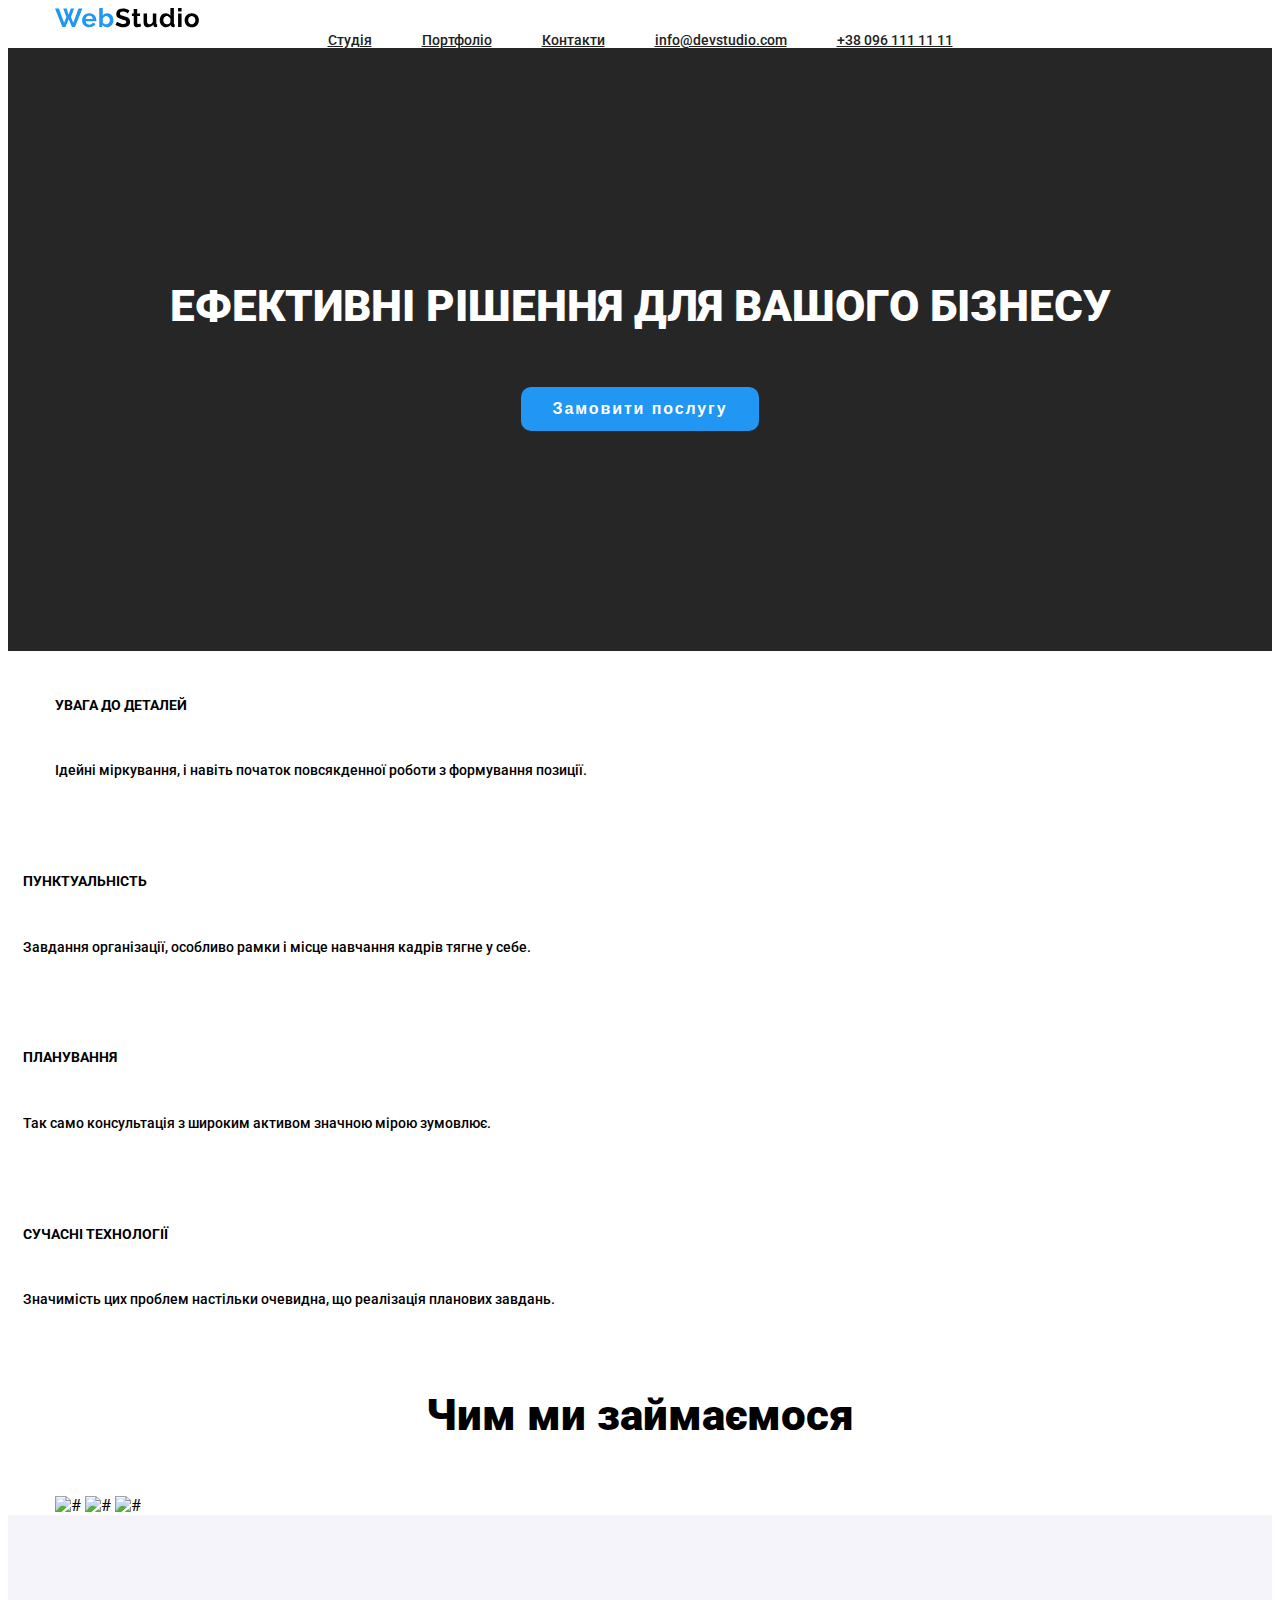
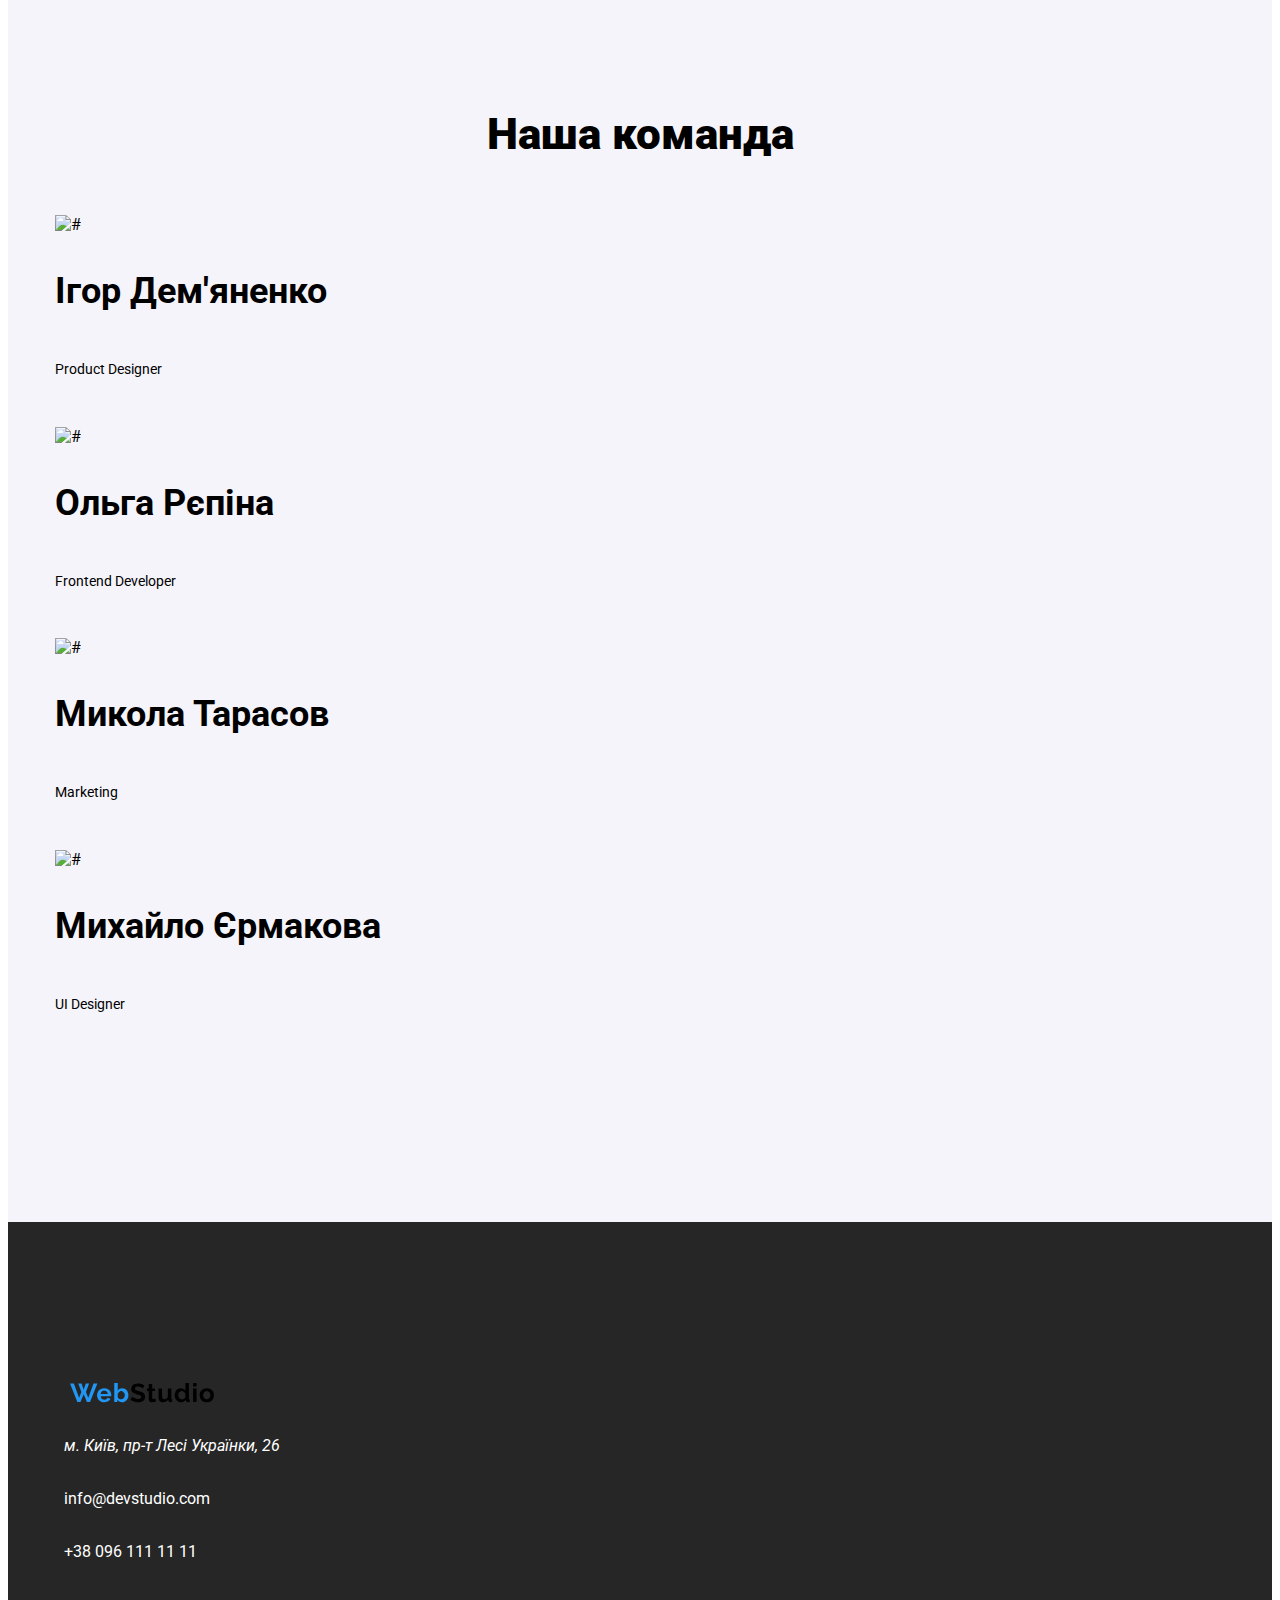
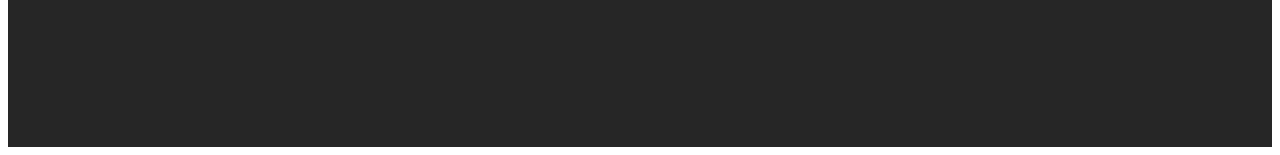
==== commit 68b5d635: "//" ====
--- a/index.html
+++ b/index.html
@@ -19,8 +19,8 @@
 
 <body>
   <header class="header">
-    <a class="header-a">
-      <div class="container">
+    <div class="container">
+      <a class="header-a">
         <svg width="144" height="20" viewBox="0 0 144 20" fill="none" xmlns="http://www.w3.org/2000/svg">
           <path
             d="M8.242 0.592H11.57L13.676 6.702L15.808 0.592H19.11L15.938 8.99L18.278 14.866L23.504 0.539999H27.404L20.02 19H16.926L13.676 11.252L10.452 19H7.358L0 0.539999H3.848L9.1 14.866L11.388 8.99L8.242 0.592ZM34.227 19.26C33.135 19.26 32.147 19.078 31.263 18.714C30.379 18.3327 29.625 17.8213 29.001 17.18C28.377 16.5213 27.8916 15.776 27.545 14.944C27.2156 14.0947 27.051 13.202 27.051 12.266C27.051 10.966 27.337 9.77867 27.909 8.704C28.4983 7.62933 29.3303 6.77133 30.405 6.13C31.497 5.47133 32.7796 5.142 34.253 5.142C35.7436 5.142 37.0176 5.47133 38.075 6.13C39.1323 6.77133 39.9383 7.62933 40.493 8.704C41.065 9.76133 41.351 10.9053 41.351 12.136C41.351 12.344 41.3423 12.5607 41.325 12.786C41.3076 12.994 41.2903 13.1673 41.273 13.306H30.743C30.8123 13.9993 31.0116 14.606 31.341 15.126C31.6876 15.646 32.121 16.0447 32.641 16.322C33.1783 16.582 33.7503 16.712 34.357 16.712C35.0503 16.712 35.7003 16.5473 36.307 16.218C36.931 15.8713 37.3556 15.4207 37.581 14.866L40.571 15.698C40.2416 16.3913 39.765 17.0067 39.141 17.544C38.5343 18.0813 37.815 18.506 36.983 18.818C36.151 19.1127 35.2323 19.26 34.227 19.26ZM30.665 11.096H37.789C37.7196 10.4027 37.5203 9.80467 37.191 9.302C36.879 8.782 36.463 8.38333 35.943 8.106C35.423 7.81133 34.8423 7.664 34.201 7.664C33.577 7.664 33.005 7.81133 32.485 8.106C31.9823 8.38333 31.5663 8.782 31.237 9.302C30.925 9.80467 30.7343 10.4027 30.665 11.096ZM52.0014 19.26C50.9614 19.26 50.0341 19.026 49.2194 18.558C48.4048 18.09 47.7634 17.4487 47.2954 16.634V19H44.2534V0.0199995H47.7374V7.768C48.2228 6.95333 48.8554 6.312 49.6354 5.844C50.4328 5.376 51.3601 5.142 52.4174 5.142C53.3014 5.142 54.1074 5.33267 54.8354 5.714C55.5634 6.078 56.1874 6.58933 56.7074 7.248C57.2448 7.90667 57.6521 8.66067 57.9294 9.51C58.2241 10.3593 58.3714 11.2693 58.3714 12.24C58.3714 13.2107 58.2068 14.1207 57.8774 14.97C57.5654 15.8193 57.1234 16.5733 56.5514 17.232C55.9794 17.8733 55.3034 18.376 54.5234 18.74C53.7608 19.0867 52.9201 19.26 52.0014 19.26ZM51.0394 16.296C51.5941 16.296 52.0968 16.192 52.5474 15.984C53.0154 15.7587 53.4141 15.464 53.7434 15.1C54.0901 14.736 54.3501 14.3113 54.5234 13.826C54.7141 13.3233 54.8094 12.8033 54.8094 12.266C54.8094 11.5207 54.6534 10.836 54.3414 10.212C54.0468 9.57067 53.6308 9.05933 53.0934 8.678C52.5734 8.29667 51.9581 8.106 51.2474 8.106C50.7448 8.106 50.2594 8.22733 49.7914 8.47C49.3408 8.69533 48.9334 9.00733 48.5694 9.406C48.2228 9.80467 47.9454 10.2553 47.7374 10.758V14.008C47.8414 14.3547 48.0061 14.6667 48.2314 14.944C48.4741 15.2213 48.7514 15.464 49.0634 15.672C49.3754 15.8627 49.6961 16.0187 50.0254 16.14C50.3721 16.244 50.7101 16.296 51.0394 16.296Z"
@@ -29,43 +29,47 @@
             d="M72.8479 5.376C72.7266 5.25467 72.5013 5.09 72.1719 4.882C71.8599 4.674 71.4699 4.47467 71.0019 4.284C70.5513 4.09333 70.0573 3.92867 69.5199 3.79C68.9826 3.634 68.4366 3.556 67.8819 3.556C66.9113 3.556 66.1746 3.738 65.6719 4.102C65.1866 4.466 64.9439 4.97733 64.9439 5.636C64.9439 6.13867 65.0999 6.53733 65.4119 6.832C65.7239 7.12667 66.1919 7.378 66.8159 7.586C67.4399 7.794 68.2199 8.01933 69.1559 8.262C70.3693 8.55667 71.4179 8.92067 72.3019 9.354C73.2033 9.77 73.8879 10.3247 74.3559 11.018C74.8413 11.694 75.0839 12.5953 75.0839 13.722C75.0839 14.71 74.9019 15.5593 74.5379 16.27C74.1739 16.9633 73.6713 17.5267 73.0299 17.96C72.3886 18.3933 71.6606 18.714 70.8459 18.922C70.0313 19.1127 69.1646 19.208 68.2459 19.208C67.3273 19.208 66.4086 19.1127 65.4899 18.922C64.5713 18.7313 63.6873 18.4627 62.8379 18.116C61.9886 17.752 61.2086 17.3187 60.4979 16.816L62.0839 13.722C62.2399 13.878 62.5173 14.086 62.9159 14.346C63.3146 14.5887 63.7999 14.84 64.3719 15.1C64.9439 15.3427 65.5679 15.5507 66.2439 15.724C66.9199 15.8973 67.6046 15.984 68.2979 15.984C69.2686 15.984 70.0053 15.8193 70.5079 15.49C71.0106 15.1607 71.2619 14.6927 71.2619 14.086C71.2619 13.5313 71.0626 13.098 70.6639 12.786C70.2653 12.474 69.7106 12.2053 68.9999 11.98C68.2893 11.7373 67.4486 11.4773 66.4779 11.2C65.3166 10.8707 64.3459 10.5067 63.5659 10.108C62.7859 9.692 62.2053 9.172 61.8239 8.548C61.4426 7.924 61.2519 7.144 61.2519 6.208C61.2519 4.94267 61.5466 3.88533 62.1359 3.036C62.7426 2.16933 63.5573 1.51933 64.5799 1.086C65.6026 0.635333 66.7379 0.409999 67.9859 0.409999C68.8526 0.409999 69.6673 0.505332 70.4299 0.695999C71.2099 0.886666 71.9379 1.138 72.6139 1.45C73.2899 1.762 73.8966 2.1 74.4339 2.464L72.8479 5.376ZM86.0966 18.298C85.8019 18.4193 85.4466 18.558 85.0306 18.714C84.6146 18.87 84.1639 18.9913 83.6786 19.078C83.2106 19.182 82.7339 19.234 82.2486 19.234C81.6072 19.234 81.0179 19.1213 80.4806 18.896C79.9432 18.6707 79.5099 18.3153 79.1806 17.83C78.8686 17.3273 78.7126 16.6773 78.7126 15.88V8.054H76.9186V5.376H78.7126V0.956H82.1966V5.376H85.0566V8.054H82.1966V14.71C82.2139 15.178 82.3439 15.516 82.5866 15.724C82.8292 15.932 83.1326 16.036 83.4966 16.036C83.8606 16.036 84.2159 15.9753 84.5626 15.854C84.9092 15.7327 85.1866 15.6287 85.3946 15.542L86.0966 18.298ZM88.5611 13.904V5.376H92.0451V13.15C92.0451 14.19 92.2357 14.9787 92.6171 15.516C92.9984 16.036 93.5617 16.296 94.3071 16.296C94.7577 16.296 95.1997 16.2093 95.6331 16.036C96.0837 15.8453 96.4911 15.568 96.8551 15.204C97.2364 14.84 97.5571 14.3807 97.8171 13.826V5.376H101.301V15.1C101.301 15.464 101.362 15.724 101.483 15.88C101.622 16.036 101.838 16.1313 102.133 16.166V19C101.786 19.052 101.492 19.0867 101.249 19.104C101.024 19.1387 100.816 19.156 100.625 19.156C100.001 19.156 99.4897 19.0173 99.0911 18.74C98.7097 18.4453 98.4844 18.0467 98.4151 17.544L98.3371 16.452C97.7304 17.3707 96.9504 18.0727 95.9971 18.558C95.0437 19.026 93.9951 19.26 92.8511 19.26C91.4471 19.26 90.3811 18.8093 89.6531 17.908C88.9251 16.9893 88.5611 15.6547 88.5611 13.904ZM104.711 12.188C104.711 10.8707 104.971 9.68333 105.491 8.626C106.011 7.55133 106.731 6.702 107.649 6.078C108.568 5.454 109.617 5.142 110.795 5.142C111.801 5.142 112.702 5.39333 113.499 5.896C114.314 6.38133 114.947 7.00533 115.397 7.768V0.0199995H118.881V15.1C118.881 15.464 118.942 15.724 119.063 15.88C119.185 16.036 119.393 16.1313 119.687 16.166V19C119.081 19.1213 118.587 19.182 118.205 19.182C117.581 19.182 117.061 19.026 116.645 18.714C116.247 18.402 116.021 17.9947 115.969 17.492L115.917 16.634C115.415 17.4833 114.73 18.1333 113.863 18.584C113.014 19.0347 112.121 19.26 111.185 19.26C110.249 19.26 109.383 19.078 108.585 18.714C107.805 18.35 107.121 17.8473 106.531 17.206C105.959 16.5647 105.509 15.8193 105.179 14.97C104.867 14.1033 104.711 13.176 104.711 12.188ZM115.397 14.008V10.758C115.224 10.2553 114.947 9.80467 114.565 9.406C114.184 9.00733 113.759 8.69533 113.291 8.47C112.823 8.22733 112.355 8.106 111.887 8.106C111.35 8.106 110.865 8.21867 110.431 8.444C109.998 8.66933 109.617 8.97267 109.287 9.354C108.975 9.73533 108.733 10.1773 108.559 10.68C108.403 11.1827 108.325 11.7113 108.325 12.266C108.325 12.8207 108.412 13.3493 108.585 13.852C108.776 14.3373 109.045 14.762 109.391 15.126C109.738 15.49 110.137 15.776 110.587 15.984C111.055 16.192 111.558 16.296 112.095 16.296C112.425 16.296 112.754 16.244 113.083 16.14C113.43 16.0187 113.751 15.8627 114.045 15.672C114.357 15.464 114.626 15.2213 114.851 14.944C115.094 14.6493 115.276 14.3373 115.397 14.008ZM123.081 19V5.376H126.565V19H123.081ZM123.081 3.478V0.0199995H126.565V3.478H123.081ZM136.78 19.26C135.671 19.26 134.674 19.078 133.79 18.714C132.906 18.3327 132.152 17.8127 131.528 17.154C130.921 16.4953 130.453 15.7413 130.124 14.892C129.795 14.0427 129.63 13.15 129.63 12.214C129.63 11.2607 129.795 10.3593 130.124 9.51C130.453 8.66067 130.921 7.90667 131.528 7.248C132.152 6.58933 132.906 6.078 133.79 5.714C134.674 5.33267 135.671 5.142 136.78 5.142C137.889 5.142 138.877 5.33267 139.744 5.714C140.628 6.078 141.382 6.58933 142.006 7.248C142.63 7.90667 143.098 8.66067 143.41 9.51C143.739 10.3593 143.904 11.2607 143.904 12.214C143.904 13.15 143.739 14.0427 143.41 14.892C143.098 15.7413 142.63 16.4953 142.006 17.154C141.399 17.8127 140.654 18.3327 139.77 18.714C138.886 19.078 137.889 19.26 136.78 19.26ZM133.218 12.214C133.218 13.0113 133.374 13.722 133.686 14.346C133.998 14.9527 134.423 15.4293 134.96 15.776C135.497 16.1227 136.104 16.296 136.78 16.296C137.439 16.296 138.037 16.1227 138.574 15.776C139.111 15.412 139.536 14.9267 139.848 14.32C140.177 13.696 140.342 12.9853 140.342 12.188C140.342 11.408 140.177 10.706 139.848 10.082C139.536 9.458 139.111 8.97267 138.574 8.626C138.037 8.27933 137.439 8.106 136.78 8.106C136.104 8.106 135.497 8.288 134.96 8.652C134.423 8.99867 133.998 9.484 133.686 10.108C133.374 10.7147 133.218 11.4167 133.218 12.214Z"
             fill="black" />
         </svg>
-      </div>
-    </a>
-    <nav class="header-navigation">
-      <a class="header-a1" href="#">Студія</a>
-      <a class="header-a1" href="portfolio.html">Портфоліо</a>
-      <a class="header-a1" href="#">Контакти</a>
-      <a class="header-a1" href="mailto:@devstudio.com">info@devstudio.com</a>
-      <a class="header-a1" href="tel:+380961111111">+38 096 111 11 11</a>
-    </nav>
+      </a>
+      <nav class="header-navigation">
+        <a class="header-a1" href="#">Студія</a>
+        <a class="header-a1" href="portfolio.html">Портфоліо</a>
+        <a class="header-a1" href="#">Контакти</a>
+        <a class="header-a1" href="mailto:@devstudio.com">info@devstudio.com</a>
+        <a class="header-tel" href="tel:+380961111111">+38 096 111 11 11</a>
+      </nav>
+    </div>
   </header>
   <main class="main">
     <!---section 1-->
     <section class="section-one">
-      <div class="container1">
-        <article class="main-article">
-          </svg>
-          <h1 class="main-h1">ЕФЕКТИВНІ РІШЕННЯ ДЛЯ ВАШОГО БІЗНЕСУ</h1>
-          <button class="main-button" type="button">Замовити послугу</button>
+      <div class="section">
+        <div class="container1">
+          <article class="main-article">
+            </svg>
+            <h1 class="main-h1">ЕФЕКТИВНІ РІШЕННЯ ДЛЯ ВАШОГО БІЗНЕСУ</h1>
+            <button class="main-button" type="button">Замовити послугу</button>
+        </div>
       </div>
     </section>
     <!---section 2-->
     <section class="section-two1">
       <div class="section-two">
-        <h5 class="main-h5">УВАГА ДО ДЕТАЛЕЙ</h5>
-        <p class="main-p">Ідейні міркування, і навіть початок повсякденної роботи з формування позиції.</p>
-      </div>
-      <div class="section-two">
-        <h5 class="main-h5">ПУНКТУАЛЬНІСТЬ</h5>
-        <p class="main-p">Завдання організації, особливо рамки і місце навчання кадрів тягне у себе.</p>
-      </div>
-      <div class="section-two">
-        <h5 class="main-h5">ПЛАНУВАННЯ</h5>
-        <p class="main-p">Так само консультація з широким активом значною мірою зумовлює.</p>
-      </div>
-      <div class="section-two">
-        <h5 class="main-h5">СУЧАСНI ТЕХНОЛОГІЇ</h5>
-        <p class="main-p">Значимість цих проблем настільки очевидна, що реалізація планових завдань.</p>
+        <div class="container">
+          <h5 class="main-h5">УВАГА ДО ДЕТАЛЕЙ</h5>
+          <p class="main-p">Ідейні міркування, і навіть початок повсякденної роботи з формування позиції.</p>
+        </div>
+        <div class="section-two">
+          <h5 class="main-h5">ПУНКТУАЛЬНІСТЬ</h5>
+          <p class="main-p">Завдання організації, особливо рамки і місце навчання кадрів тягне у себе.</p>
+        </div>
+        <div class="section-two">
+          <h5 class="main-h5">ПЛАНУВАННЯ</h5>
+          <p class="main-p">Так само консультація з широким активом значною мірою зумовлює.</p>
+        </div>
+        <div class="section-two">
+          <h5 class="main-h5">СУЧАСНI ТЕХНОЛОГІЇ</h5>
+          <p class="main-p">Значимість цих проблем настільки очевидна, що реалізація планових завдань.</p>
+        </div>
       </div>
     </section>
     <!---section 3-->
@@ -98,22 +102,30 @@
           <h3 class="main-h3">Микола Тарасов</h3>
           <p class="main-p">Marketing</p>
         </div>
+        <div class="section-four-item">
+          <img class="main-img" src="Photos/img (14).jpg" alt="#" height="260" width="270">
+          <h3 class="main-h3">Михайло Єрмакова</h3>
+          <p class="main-p">UI Designer</p>
     </section>
   </main>
   <footer class="footer">
-    <a class="footer-a">
-      <svg width="144" height="20" viewBox="0 0 144 20" fill="none" xmlns="http://www.w3.org/2000/svg">
-        <path
-          d="M8.242 0.592H11.57L13.676 6.702L15.808 0.592H19.11L15.938 8.99L18.278 14.866L23.504 0.539999H27.404L20.02 19H16.926L13.676 11.252L10.452 19H7.358L0 0.539999H3.848L9.1 14.866L11.388 8.99L8.242 0.592ZM34.227 19.26C33.135 19.26 32.147 19.078 31.263 18.714C30.379 18.3327 29.625 17.8213 29.001 17.18C28.377 16.5213 27.8916 15.776 27.545 14.944C27.2156 14.0947 27.051 13.202 27.051 12.266C27.051 10.966 27.337 9.77867 27.909 8.704C28.4983 7.62933 29.3303 6.77133 30.405 6.13C31.497 5.47133 32.7796 5.142 34.253 5.142C35.7436 5.142 37.0176 5.47133 38.075 6.13C39.1323 6.77133 39.9383 7.62933 40.493 8.704C41.065 9.76133 41.351 10.9053 41.351 12.136C41.351 12.344 41.3423 12.5607 41.325 12.786C41.3076 12.994 41.2903 13.1673 41.273 13.306H30.743C30.8123 13.9993 31.0116 14.606 31.341 15.126C31.6876 15.646 32.121 16.0447 32.641 16.322C33.1783 16.582 33.7503 16.712 34.357 16.712C35.0503 16.712 35.7003 16.5473 36.307 16.218C36.931 15.8713 37.3556 15.4207 37.581 14.866L40.571 15.698C40.2416 16.3913 39.765 17.0067 39.141 17.544C38.5343 18.0813 37.815 18.506 36.983 18.818C36.151 19.1127 35.2323 19.26 34.227 19.26ZM30.665 11.096H37.789C37.7196 10.4027 37.5203 9.80467 37.191 9.302C36.879 8.782 36.463 8.38333 35.943 8.106C35.423 7.81133 34.8423 7.664 34.201 7.664C33.577 7.664 33.005 7.81133 32.485 8.106C31.9823 8.38333 31.5663 8.782 31.237 9.302C30.925 9.80467 30.7343 10.4027 30.665 11.096ZM52.0014 19.26C50.9614 19.26 50.0341 19.026 49.2194 18.558C48.4048 18.09 47.7634 17.4487 47.2954 16.634V19H44.2534V0.0199995H47.7374V7.768C48.2228 6.95333 48.8554 6.312 49.6354 5.844C50.4328 5.376 51.3601 5.142 52.4174 5.142C53.3014 5.142 54.1074 5.33267 54.8354 5.714C55.5634 6.078 56.1874 6.58933 56.7074 7.248C57.2448 7.90667 57.6521 8.66067 57.9294 9.51C58.2241 10.3593 58.3714 11.2693 58.3714 12.24C58.3714 13.2107 58.2068 14.1207 57.8774 14.97C57.5654 15.8193 57.1234 16.5733 56.5514 17.232C55.9794 17.8733 55.3034 18.376 54.5234 18.74C53.7608 19.0867 52.9201 19.26 52.0014 19.26ZM51.0394 16.296C51.5941 16.296 52.0968 16.192 52.5474 15.984C53.0154 15.7587 53.4141 15.464 53.7434 15.1C54.0901 14.736 54.3501 14.3113 54.5234 13.826C54.7141 13.3233 54.8094 12.8033 54.8094 12.266C54.8094 11.5207 54.6534 10.836 54.3414 10.212C54.0468 9.57067 53.6308 9.05933 53.0934 8.678C52.5734 8.29667 51.9581 8.106 51.2474 8.106C50.7448 8.106 50.2594 8.22733 49.7914 8.47C49.3408 8.69533 48.9334 9.00733 48.5694 9.406C48.2228 9.80467 47.9454 10.2553 47.7374 10.758V14.008C47.8414 14.3547 48.0061 14.6667 48.2314 14.944C48.4741 15.2213 48.7514 15.464 49.0634 15.672C49.3754 15.8627 49.6961 16.0187 50.0254 16.14C50.3721 16.244 50.7101 16.296 51.0394 16.296Z"
-          fill="#2196F3" />
-        <path
-          d="M72.8479 5.376C72.7266 5.25467 72.5013 5.09 72.1719 4.882C71.8599 4.674 71.4699 4.47467 71.0019 4.284C70.5513 4.09333 70.0573 3.92867 69.5199 3.79C68.9826 3.634 68.4366 3.556 67.8819 3.556C66.9113 3.556 66.1746 3.738 65.6719 4.102C65.1866 4.466 64.9439 4.97733 64.9439 5.636C64.9439 6.13867 65.0999 6.53733 65.4119 6.832C65.7239 7.12667 66.1919 7.378 66.8159 7.586C67.4399 7.794 68.2199 8.01933 69.1559 8.262C70.3693 8.55667 71.4179 8.92067 72.3019 9.354C73.2033 9.77 73.8879 10.3247 74.3559 11.018C74.8413 11.694 75.0839 12.5953 75.0839 13.722C75.0839 14.71 74.9019 15.5593 74.5379 16.27C74.1739 16.9633 73.6713 17.5267 73.0299 17.96C72.3886 18.3933 71.6606 18.714 70.8459 18.922C70.0313 19.1127 69.1646 19.208 68.2459 19.208C67.3273 19.208 66.4086 19.1127 65.4899 18.922C64.5713 18.7313 63.6873 18.4627 62.8379 18.116C61.9886 17.752 61.2086 17.3187 60.4979 16.816L62.0839 13.722C62.2399 13.878 62.5173 14.086 62.9159 14.346C63.3146 14.5887 63.7999 14.84 64.3719 15.1C64.9439 15.3427 65.5679 15.5507 66.2439 15.724C66.9199 15.8973 67.6046 15.984 68.2979 15.984C69.2686 15.984 70.0053 15.8193 70.5079 15.49C71.0106 15.1607 71.2619 14.6927 71.2619 14.086C71.2619 13.5313 71.0626 13.098 70.6639 12.786C70.2653 12.474 69.7106 12.2053 68.9999 11.98C68.2893 11.7373 67.4486 11.4773 66.4779 11.2C65.3166 10.8707 64.3459 10.5067 63.5659 10.108C62.7859 9.692 62.2053 9.172 61.8239 8.548C61.4426 7.924 61.2519 7.144 61.2519 6.208C61.2519 4.94267 61.5466 3.88533 62.1359 3.036C62.7426 2.16933 63.5573 1.51933 64.5799 1.086C65.6026 0.635333 66.7379 0.409999 67.9859 0.409999C68.8526 0.409999 69.6673 0.505332 70.4299 0.695999C71.2099 0.886666 71.9379 1.138 72.6139 1.45C73.2899 1.762 73.8966 2.1 74.4339 2.464L72.8479 5.376ZM86.0966 18.298C85.8019 18.4193 85.4466 18.558 85.0306 18.714C84.6146 18.87 84.1639 18.9913 83.6786 19.078C83.2106 19.182 82.7339 19.234 82.2486 19.234C81.6072 19.234 81.0179 19.1213 80.4806 18.896C79.9432 18.6707 79.5099 18.3153 79.1806 17.83C78.8686 17.3273 78.7126 16.6773 78.7126 15.88V8.054H76.9186V5.376H78.7126V0.956H82.1966V5.376H85.0566V8.054H82.1966V14.71C82.2139 15.178 82.3439 15.516 82.5866 15.724C82.8292 15.932 83.1326 16.036 83.4966 16.036C83.8606 16.036 84.2159 15.9753 84.5626 15.854C84.9092 15.7327 85.1866 15.6287 85.3946 15.542L86.0966 18.298ZM88.5611 13.904V5.376H92.0451V13.15C92.0451 14.19 92.2357 14.9787 92.6171 15.516C92.9984 16.036 93.5617 16.296 94.3071 16.296C94.7577 16.296 95.1997 16.2093 95.6331 16.036C96.0837 15.8453 96.4911 15.568 96.8551 15.204C97.2364 14.84 97.5571 14.3807 97.8171 13.826V5.376H101.301V15.1C101.301 15.464 101.362 15.724 101.483 15.88C101.622 16.036 101.838 16.1313 102.133 16.166V19C101.786 19.052 101.492 19.0867 101.249 19.104C101.024 19.1387 100.816 19.156 100.625 19.156C100.001 19.156 99.4897 19.0173 99.0911 18.74C98.7097 18.4453 98.4844 18.0467 98.4151 17.544L98.3371 16.452C97.7304 17.3707 96.9504 18.0727 95.9971 18.558C95.0437 19.026 93.9951 19.26 92.8511 19.26C91.4471 19.26 90.3811 18.8093 89.6531 17.908C88.9251 16.9893 88.5611 15.6547 88.5611 13.904ZM104.711 12.188C104.711 10.8707 104.971 9.68333 105.491 8.626C106.011 7.55133 106.731 6.702 107.649 6.078C108.568 5.454 109.617 5.142 110.795 5.142C111.801 5.142 112.702 5.39333 113.499 5.896C114.314 6.38133 114.947 7.00533 115.397 7.768V0.0199995H118.881V15.1C118.881 15.464 118.942 15.724 119.063 15.88C119.185 16.036 119.393 16.1313 119.687 16.166V19C119.081 19.1213 118.587 19.182 118.205 19.182C117.581 19.182 117.061 19.026 116.645 18.714C116.247 18.402 116.021 17.9947 115.969 17.492L115.917 16.634C115.415 17.4833 114.73 18.1333 113.863 18.584C113.014 19.0347 112.121 19.26 111.185 19.26C110.249 19.26 109.383 19.078 108.585 18.714C107.805 18.35 107.121 17.8473 106.531 17.206C105.959 16.5647 105.509 15.8193 105.179 14.97C104.867 14.1033 104.711 13.176 104.711 12.188ZM115.397 14.008V10.758C115.224 10.2553 114.947 9.80467 114.565 9.406C114.184 9.00733 113.759 8.69533 113.291 8.47C112.823 8.22733 112.355 8.106 111.887 8.106C111.35 8.106 110.865 8.21867 110.431 8.444C109.998 8.66933 109.617 8.97267 109.287 9.354C108.975 9.73533 108.733 10.1773 108.559 10.68C108.403 11.1827 108.325 11.7113 108.325 12.266C108.325 12.8207 108.412 13.3493 108.585 13.852C108.776 14.3373 109.045 14.762 109.391 15.126C109.738 15.49 110.137 15.776 110.587 15.984C111.055 16.192 111.558 16.296 112.095 16.296C112.425 16.296 112.754 16.244 113.083 16.14C113.43 16.0187 113.751 15.8627 114.045 15.672C114.357 15.464 114.626 15.2213 114.851 14.944C115.094 14.6493 115.276 14.3373 115.397 14.008ZM123.081 19V5.376H126.565V19H123.081ZM123.081 3.478V0.0199995H126.565V3.478H123.081ZM136.78 19.26C135.671 19.26 134.674 19.078 133.79 18.714C132.906 18.3327 132.152 17.8127 131.528 17.154C130.921 16.4953 130.453 15.7413 130.124 14.892C129.795 14.0427 129.63 13.15 129.63 12.214C129.63 11.2607 129.795 10.3593 130.124 9.51C130.453 8.66067 130.921 7.90667 131.528 7.248C132.152 6.58933 132.906 6.078 133.79 5.714C134.674 5.33267 135.671 5.142 136.78 5.142C137.889 5.142 138.877 5.33267 139.744 5.714C140.628 6.078 141.382 6.58933 142.006 7.248C142.63 7.90667 143.098 8.66067 143.41 9.51C143.739 10.3593 143.904 11.2607 143.904 12.214C143.904 13.15 143.739 14.0427 143.41 14.892C143.098 15.7413 142.63 16.4953 142.006 17.154C141.399 17.8127 140.654 18.3327 139.77 18.714C138.886 19.078 137.889 19.26 136.78 19.26ZM133.218 12.214C133.218 13.0113 133.374 13.722 133.686 14.346C133.998 14.9527 134.423 15.4293 134.96 15.776C135.497 16.1227 136.104 16.296 136.78 16.296C137.439 16.296 138.037 16.1227 138.574 15.776C139.111 15.412 139.536 14.9267 139.848 14.32C140.177 13.696 140.342 12.9853 140.342 12.188C140.342 11.408 140.177 10.706 139.848 10.082C139.536 9.458 139.111 8.97267 138.574 8.626C138.037 8.27933 137.439 8.106 136.78 8.106C136.104 8.106 135.497 8.288 134.96 8.652C134.423 8.99867 133.998 9.484 133.686 10.108C133.374 10.7147 133.218 11.4167 133.218 12.214Z"
-          fill="black" />
-      </svg>
-    </a>
-    <address class="footer-p">м. Київ, пр-т Лесі Українки, 26</address>
-    <p class="footer-p">info@devstudio.com</p>
-    <p class="footer-p">+38 096 111 11 11</p>
+    <section class="section">
+      <div class="container">
+        <a class="footer-a">
+          <svg width="144" height="20" viewBox="0 0 144 20" fill="none" xmlns="http://www.w3.org/2000/svg">
+            <path
+              d="M8.242 0.592H11.57L13.676 6.702L15.808 0.592H19.11L15.938 8.99L18.278 14.866L23.504 0.539999H27.404L20.02 19H16.926L13.676 11.252L10.452 19H7.358L0 0.539999H3.848L9.1 14.866L11.388 8.99L8.242 0.592ZM34.227 19.26C33.135 19.26 32.147 19.078 31.263 18.714C30.379 18.3327 29.625 17.8213 29.001 17.18C28.377 16.5213 27.8916 15.776 27.545 14.944C27.2156 14.0947 27.051 13.202 27.051 12.266C27.051 10.966 27.337 9.77867 27.909 8.704C28.4983 7.62933 29.3303 6.77133 30.405 6.13C31.497 5.47133 32.7796 5.142 34.253 5.142C35.7436 5.142 37.0176 5.47133 38.075 6.13C39.1323 6.77133 39.9383 7.62933 40.493 8.704C41.065 9.76133 41.351 10.9053 41.351 12.136C41.351 12.344 41.3423 12.5607 41.325 12.786C41.3076 12.994 41.2903 13.1673 41.273 13.306H30.743C30.8123 13.9993 31.0116 14.606 31.341 15.126C31.6876 15.646 32.121 16.0447 32.641 16.322C33.1783 16.582 33.7503 16.712 34.357 16.712C35.0503 16.712 35.7003 16.5473 36.307 16.218C36.931 15.8713 37.3556 15.4207 37.581 14.866L40.571 15.698C40.2416 16.3913 39.765 17.0067 39.141 17.544C38.5343 18.0813 37.815 18.506 36.983 18.818C36.151 19.1127 35.2323 19.26 34.227 19.26ZM30.665 11.096H37.789C37.7196 10.4027 37.5203 9.80467 37.191 9.302C36.879 8.782 36.463 8.38333 35.943 8.106C35.423 7.81133 34.8423 7.664 34.201 7.664C33.577 7.664 33.005 7.81133 32.485 8.106C31.9823 8.38333 31.5663 8.782 31.237 9.302C30.925 9.80467 30.7343 10.4027 30.665 11.096ZM52.0014 19.26C50.9614 19.26 50.0341 19.026 49.2194 18.558C48.4048 18.09 47.7634 17.4487 47.2954 16.634V19H44.2534V0.0199995H47.7374V7.768C48.2228 6.95333 48.8554 6.312 49.6354 5.844C50.4328 5.376 51.3601 5.142 52.4174 5.142C53.3014 5.142 54.1074 5.33267 54.8354 5.714C55.5634 6.078 56.1874 6.58933 56.7074 7.248C57.2448 7.90667 57.6521 8.66067 57.9294 9.51C58.2241 10.3593 58.3714 11.2693 58.3714 12.24C58.3714 13.2107 58.2068 14.1207 57.8774 14.97C57.5654 15.8193 57.1234 16.5733 56.5514 17.232C55.9794 17.8733 55.3034 18.376 54.5234 18.74C53.7608 19.0867 52.9201 19.26 52.0014 19.26ZM51.0394 16.296C51.5941 16.296 52.0968 16.192 52.5474 15.984C53.0154 15.7587 53.4141 15.464 53.7434 15.1C54.0901 14.736 54.3501 14.3113 54.5234 13.826C54.7141 13.3233 54.8094 12.8033 54.8094 12.266C54.8094 11.5207 54.6534 10.836 54.3414 10.212C54.0468 9.57067 53.6308 9.05933 53.0934 8.678C52.5734 8.29667 51.9581 8.106 51.2474 8.106C50.7448 8.106 50.2594 8.22733 49.7914 8.47C49.3408 8.69533 48.9334 9.00733 48.5694 9.406C48.2228 9.80467 47.9454 10.2553 47.7374 10.758V14.008C47.8414 14.3547 48.0061 14.6667 48.2314 14.944C48.4741 15.2213 48.7514 15.464 49.0634 15.672C49.3754 15.8627 49.6961 16.0187 50.0254 16.14C50.3721 16.244 50.7101 16.296 51.0394 16.296Z"
+              fill="#2196F3" />
+            <path
+              d="M72.8479 5.376C72.7266 5.25467 72.5013 5.09 72.1719 4.882C71.8599 4.674 71.4699 4.47467 71.0019 4.284C70.5513 4.09333 70.0573 3.92867 69.5199 3.79C68.9826 3.634 68.4366 3.556 67.8819 3.556C66.9113 3.556 66.1746 3.738 65.6719 4.102C65.1866 4.466 64.9439 4.97733 64.9439 5.636C64.9439 6.13867 65.0999 6.53733 65.4119 6.832C65.7239 7.12667 66.1919 7.378 66.8159 7.586C67.4399 7.794 68.2199 8.01933 69.1559 8.262C70.3693 8.55667 71.4179 8.92067 72.3019 9.354C73.2033 9.77 73.8879 10.3247 74.3559 11.018C74.8413 11.694 75.0839 12.5953 75.0839 13.722C75.0839 14.71 74.9019 15.5593 74.5379 16.27C74.1739 16.9633 73.6713 17.5267 73.0299 17.96C72.3886 18.3933 71.6606 18.714 70.8459 18.922C70.0313 19.1127 69.1646 19.208 68.2459 19.208C67.3273 19.208 66.4086 19.1127 65.4899 18.922C64.5713 18.7313 63.6873 18.4627 62.8379 18.116C61.9886 17.752 61.2086 17.3187 60.4979 16.816L62.0839 13.722C62.2399 13.878 62.5173 14.086 62.9159 14.346C63.3146 14.5887 63.7999 14.84 64.3719 15.1C64.9439 15.3427 65.5679 15.5507 66.2439 15.724C66.9199 15.8973 67.6046 15.984 68.2979 15.984C69.2686 15.984 70.0053 15.8193 70.5079 15.49C71.0106 15.1607 71.2619 14.6927 71.2619 14.086C71.2619 13.5313 71.0626 13.098 70.6639 12.786C70.2653 12.474 69.7106 12.2053 68.9999 11.98C68.2893 11.7373 67.4486 11.4773 66.4779 11.2C65.3166 10.8707 64.3459 10.5067 63.5659 10.108C62.7859 9.692 62.2053 9.172 61.8239 8.548C61.4426 7.924 61.2519 7.144 61.2519 6.208C61.2519 4.94267 61.5466 3.88533 62.1359 3.036C62.7426 2.16933 63.5573 1.51933 64.5799 1.086C65.6026 0.635333 66.7379 0.409999 67.9859 0.409999C68.8526 0.409999 69.6673 0.505332 70.4299 0.695999C71.2099 0.886666 71.9379 1.138 72.6139 1.45C73.2899 1.762 73.8966 2.1 74.4339 2.464L72.8479 5.376ZM86.0966 18.298C85.8019 18.4193 85.4466 18.558 85.0306 18.714C84.6146 18.87 84.1639 18.9913 83.6786 19.078C83.2106 19.182 82.7339 19.234 82.2486 19.234C81.6072 19.234 81.0179 19.1213 80.4806 18.896C79.9432 18.6707 79.5099 18.3153 79.1806 17.83C78.8686 17.3273 78.7126 16.6773 78.7126 15.88V8.054H76.9186V5.376H78.7126V0.956H82.1966V5.376H85.0566V8.054H82.1966V14.71C82.2139 15.178 82.3439 15.516 82.5866 15.724C82.8292 15.932 83.1326 16.036 83.4966 16.036C83.8606 16.036 84.2159 15.9753 84.5626 15.854C84.9092 15.7327 85.1866 15.6287 85.3946 15.542L86.0966 18.298ZM88.5611 13.904V5.376H92.0451V13.15C92.0451 14.19 92.2357 14.9787 92.6171 15.516C92.9984 16.036 93.5617 16.296 94.3071 16.296C94.7577 16.296 95.1997 16.2093 95.6331 16.036C96.0837 15.8453 96.4911 15.568 96.8551 15.204C97.2364 14.84 97.5571 14.3807 97.8171 13.826V5.376H101.301V15.1C101.301 15.464 101.362 15.724 101.483 15.88C101.622 16.036 101.838 16.1313 102.133 16.166V19C101.786 19.052 101.492 19.0867 101.249 19.104C101.024 19.1387 100.816 19.156 100.625 19.156C100.001 19.156 99.4897 19.0173 99.0911 18.74C98.7097 18.4453 98.4844 18.0467 98.4151 17.544L98.3371 16.452C97.7304 17.3707 96.9504 18.0727 95.9971 18.558C95.0437 19.026 93.9951 19.26 92.8511 19.26C91.4471 19.26 90.3811 18.8093 89.6531 17.908C88.9251 16.9893 88.5611 15.6547 88.5611 13.904ZM104.711 12.188C104.711 10.8707 104.971 9.68333 105.491 8.626C106.011 7.55133 106.731 6.702 107.649 6.078C108.568 5.454 109.617 5.142 110.795 5.142C111.801 5.142 112.702 5.39333 113.499 5.896C114.314 6.38133 114.947 7.00533 115.397 7.768V0.0199995H118.881V15.1C118.881 15.464 118.942 15.724 119.063 15.88C119.185 16.036 119.393 16.1313 119.687 16.166V19C119.081 19.1213 118.587 19.182 118.205 19.182C117.581 19.182 117.061 19.026 116.645 18.714C116.247 18.402 116.021 17.9947 115.969 17.492L115.917 16.634C115.415 17.4833 114.73 18.1333 113.863 18.584C113.014 19.0347 112.121 19.26 111.185 19.26C110.249 19.26 109.383 19.078 108.585 18.714C107.805 18.35 107.121 17.8473 106.531 17.206C105.959 16.5647 105.509 15.8193 105.179 14.97C104.867 14.1033 104.711 13.176 104.711 12.188ZM115.397 14.008V10.758C115.224 10.2553 114.947 9.80467 114.565 9.406C114.184 9.00733 113.759 8.69533 113.291 8.47C112.823 8.22733 112.355 8.106 111.887 8.106C111.35 8.106 110.865 8.21867 110.431 8.444C109.998 8.66933 109.617 8.97267 109.287 9.354C108.975 9.73533 108.733 10.1773 108.559 10.68C108.403 11.1827 108.325 11.7113 108.325 12.266C108.325 12.8207 108.412 13.3493 108.585 13.852C108.776 14.3373 109.045 14.762 109.391 15.126C109.738 15.49 110.137 15.776 110.587 15.984C111.055 16.192 111.558 16.296 112.095 16.296C112.425 16.296 112.754 16.244 113.083 16.14C113.43 16.0187 113.751 15.8627 114.045 15.672C114.357 15.464 114.626 15.2213 114.851 14.944C115.094 14.6493 115.276 14.3373 115.397 14.008ZM123.081 19V5.376H126.565V19H123.081ZM123.081 3.478V0.0199995H126.565V3.478H123.081ZM136.78 19.26C135.671 19.26 134.674 19.078 133.79 18.714C132.906 18.3327 132.152 17.8127 131.528 17.154C130.921 16.4953 130.453 15.7413 130.124 14.892C129.795 14.0427 129.63 13.15 129.63 12.214C129.63 11.2607 129.795 10.3593 130.124 9.51C130.453 8.66067 130.921 7.90667 131.528 7.248C132.152 6.58933 132.906 6.078 133.79 5.714C134.674 5.33267 135.671 5.142 136.78 5.142C137.889 5.142 138.877 5.33267 139.744 5.714C140.628 6.078 141.382 6.58933 142.006 7.248C142.63 7.90667 143.098 8.66067 143.41 9.51C143.739 10.3593 143.904 11.2607 143.904 12.214C143.904 13.15 143.739 14.0427 143.41 14.892C143.098 15.7413 142.63 16.4953 142.006 17.154C141.399 17.8127 140.654 18.3327 139.77 18.714C138.886 19.078 137.889 19.26 136.78 19.26ZM133.218 12.214C133.218 13.0113 133.374 13.722 133.686 14.346C133.998 14.9527 134.423 15.4293 134.96 15.776C135.497 16.1227 136.104 16.296 136.78 16.296C137.439 16.296 138.037 16.1227 138.574 15.776C139.111 15.412 139.536 14.9267 139.848 14.32C140.177 13.696 140.342 12.9853 140.342 12.188C140.342 11.408 140.177 10.706 139.848 10.082C139.536 9.458 139.111 8.97267 138.574 8.626C138.037 8.27933 137.439 8.106 136.78 8.106C136.104 8.106 135.497 8.288 134.96 8.652C134.423 8.99867 133.998 9.484 133.686 10.108C133.374 10.7147 133.218 11.4167 133.218 12.214Z"
+              fill="black" />
+          </svg>
+        </a>
+        <address class="footer-p">м. Київ, пр-т Лесі Українки, 26</address>
+        <p class="footer-p">info@devstudio.com</p>
+        <p class="footer-p">+38 096 111 11 11</p>
+      </div>
+    </section>
   </footer>
 </body>
 
--- a/style.css
+++ b/style.css
@@ -16,9 +16,6 @@
   line-height: 61.41%;
 }
 
-.header-a {
-  line-height: 438.64%;
-}
 
 .main-h1 {
   font-size: 44px;
@@ -66,6 +63,7 @@
   font-weight: 900;
   text-align: center;
   line-height: 136%;
+  margin-bottom: 50px;
 }
 
 .main-h3 {
@@ -94,6 +92,7 @@
   border-radius: 10px 10px;
   display: block;
   margin: 20px auto 20px;
+  padding: 10px 32px;
 }
 
 .button-10:focus {
@@ -112,58 +111,72 @@
   justify-content: space-between;
   align-items: center;
   font-size: 14px;
+  letter-spacing: 6%;
+  align-content: center;
+  font-weight: 500;
+  font-size: 14px;
+  margin-right: 50px;
+  color: #212121;
+  vertical-align: top;
+}
+
+.header-tel{
+  display: flex;
+  justify-content: space-between;
+  align-items: center;
+  font-size: 14px;
+  letter-spacing: 6%;
+  align-content: center;
+  font-weight: 500;
+  font-size: 14px;
+  color: #212121;
+  vertical-align: top;
+}
+
+.header-a1:hover {
+  color: var(--color-acent)
+}
+
+
+.header-n {
+  color: var(--clr);
+  font-size: 14px;
+  font-weight: 400;
+  text-align: left;
+  display: flex;
+  justify-content: center;
+  padding-right: 20px;
+}
+
+.header-p {
+  color: var(--clr);
+  font-size: 14px;
+  font-weight: 400;
+  text-align: left;
+  display: flex;
+  justify-content: right;
+  padding-right: 20px;
+}
+
+.footer-a {
+  display: block;
+  width: 30%;
+  margin-bottom: 20px;
+}
+
+.section-two {
   line-height: 60px;
   letter-spacing: 6%;
   align-content: center;
   font-weight: 500;
   font-size: 14px;
-  margin: 50px;
-  color: #212121;
-  vertical-align: top;
-}
-
-.header-a1:hover {
-  color: var(--color-acent)
-}
-
-
-.header-n {
-  color: var(--clr);
-  font-size: 14px;
-  font-weight: 400;
-  text-align: left;
-  display: flex;
-  justify-content: center;
-  padding-right: 20px;
-}
-
-.header-p {
-  color: var(--clr);
-  font-size: 14px;
-  font-weight: 400;
-  text-align: left;
-  display: flex;
-  justify-content: right;
-  padding-right: 20px;
-}
-
-.footer-a {
-  display: block;
-  width: 30%;
-  margin-bottom: 20px;
-}
-
-.section-two {
-  font-size: 44px;
-  line-height: 60px;
-  letter-spacing: 6%;
-  align-content: center;
-  font-weight: 500;
-  font-size: 14px;
-  margin: 50px;
-  color: #212121;
   vertical-align: top;
   color: var(--clr);
+}
+
+.section-two1{
+  padding: 0 15px;
+  margin: 0 auto;
 }
 
 .container1 {
@@ -173,10 +186,9 @@
 }
 
 .container {
-  width: 1600px;
+  width: 1170px;
   padding: 0 15px;
   margin: 0 auto;
-  outline: solid;
 }
 
 .footer {
@@ -191,4 +203,34 @@
 
 .footer-p {
   color: white;
+  padding: 9px;
+}
+
+.main-h3{
+  padding-bottom: 10.15px;
+}
+
+.main-p{
+  padding-bottom: 30.46px;
+}
+
+element.style{
+  padding: 94px 0;
+}
+
+.footer-a{
+  padding: 0 15px;
+}
+
+.header{
+display: flex;
+flex-direction: row;
+justify-content: space-evenly;
+}
+
+.section-four {
+display: flex;
+flex-direction: row;
+justify-content: space-evenly;
+align-items: center;
 }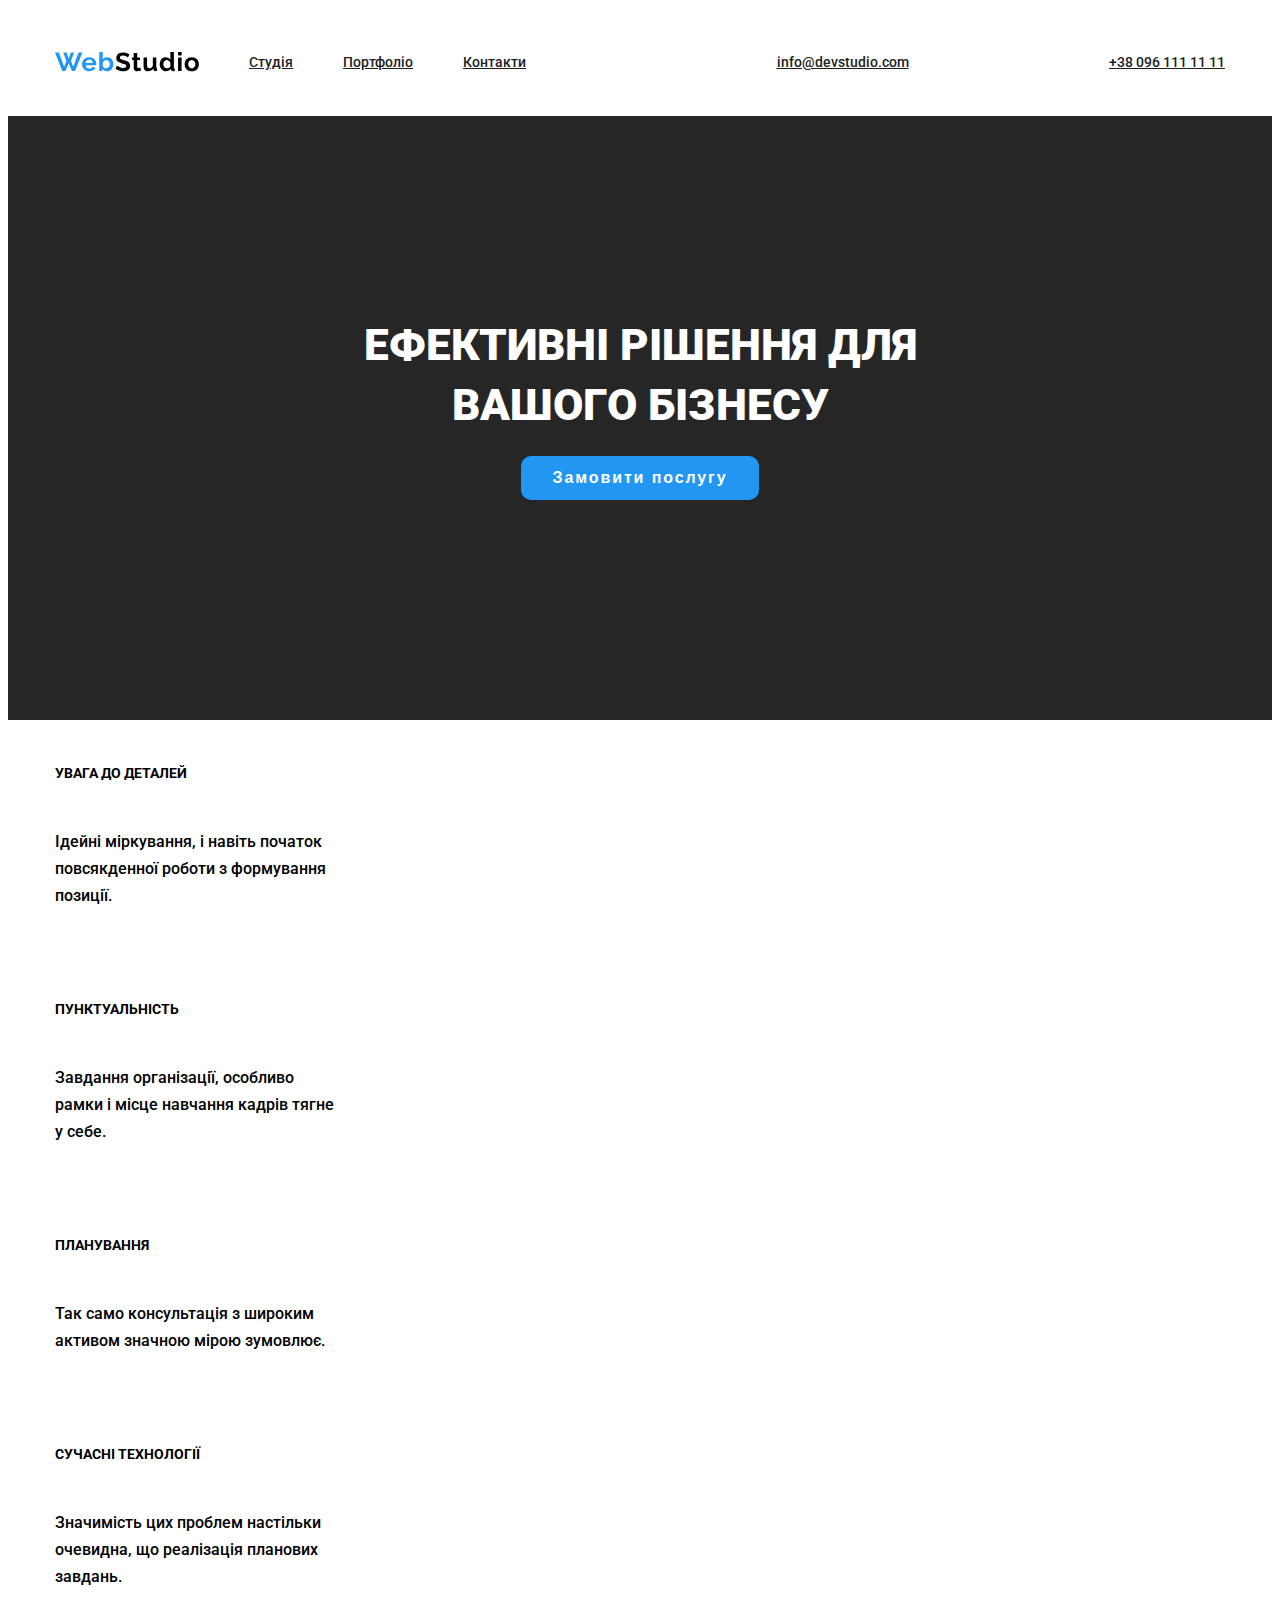
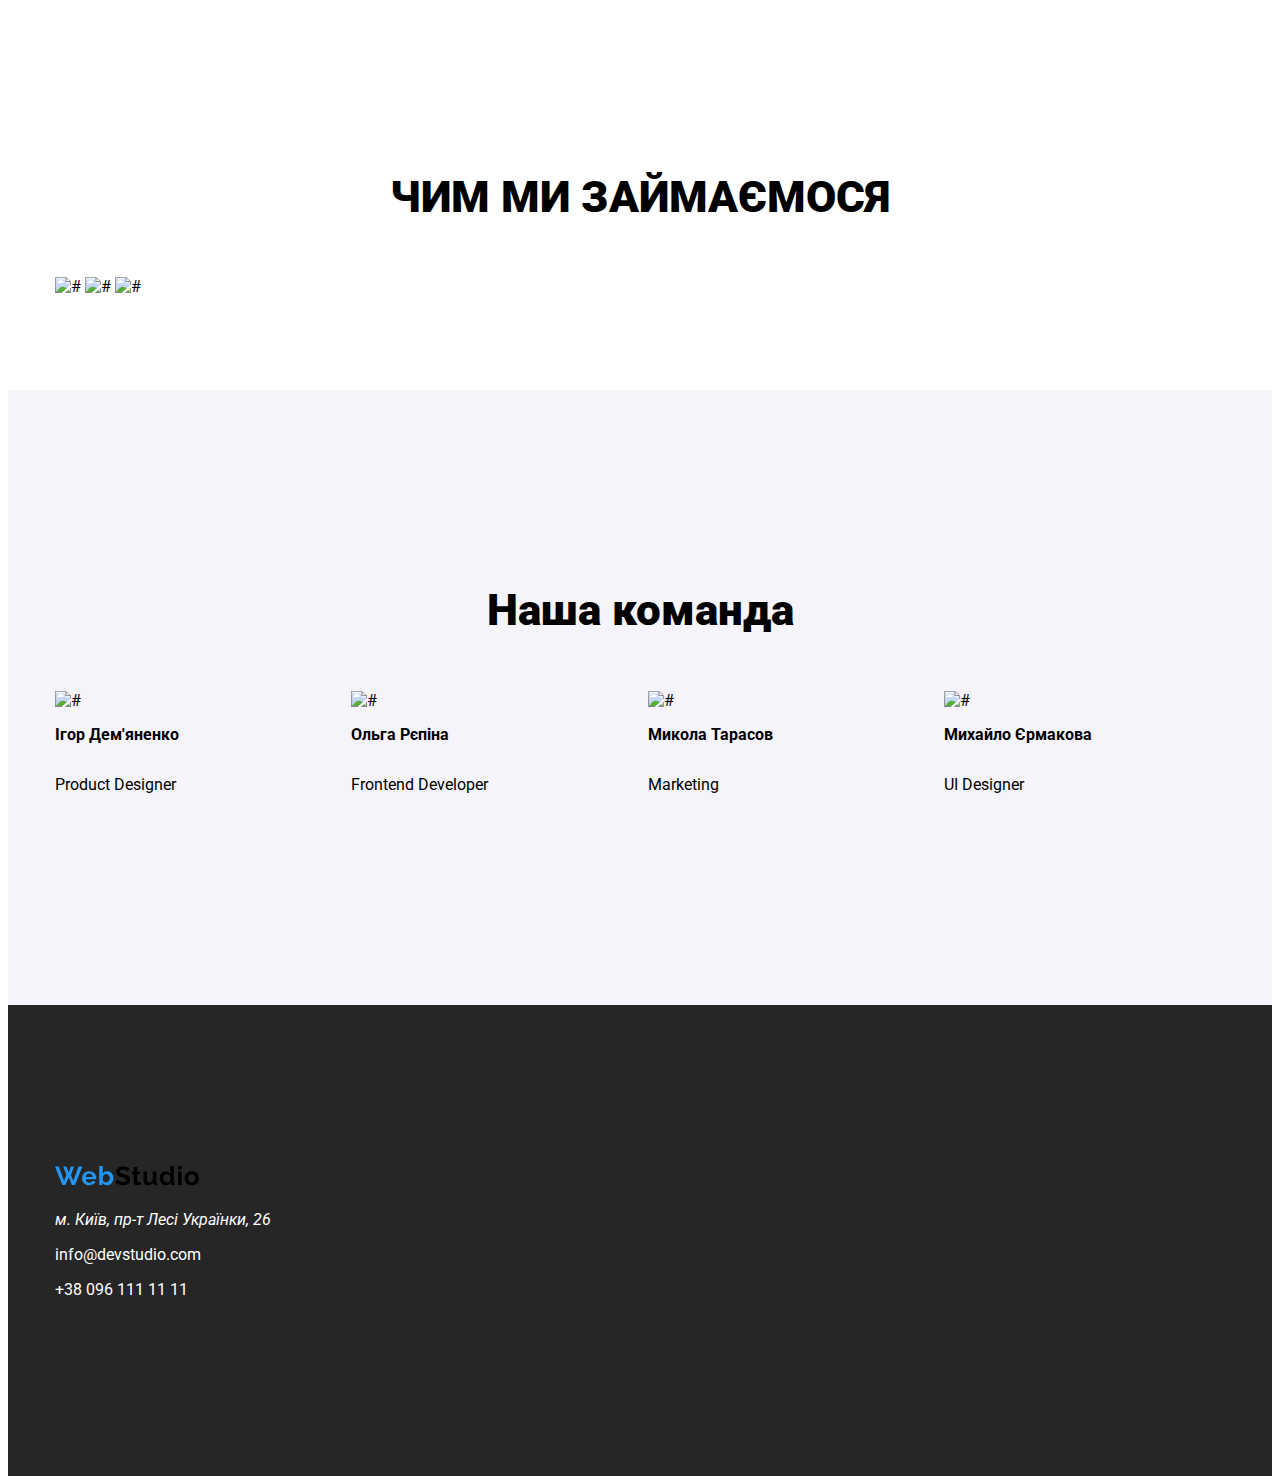
==== commit 90834733: ".." ====
--- a/index.html
+++ b/index.html
@@ -20,21 +20,21 @@
 <body>
   <header class="header">
     <div class="container">
-      <a class="header-a">
-        <svg width="144" height="20" viewBox="0 0 144 20" fill="none" xmlns="http://www.w3.org/2000/svg">
-          <path
-            d="M8.242 0.592H11.57L13.676 6.702L15.808 0.592H19.11L15.938 8.99L18.278 14.866L23.504 0.539999H27.404L20.02 19H16.926L13.676 11.252L10.452 19H7.358L0 0.539999H3.848L9.1 14.866L11.388 8.99L8.242 0.592ZM34.227 19.26C33.135 19.26 32.147 19.078 31.263 18.714C30.379 18.3327 29.625 17.8213 29.001 17.18C28.377 16.5213 27.8916 15.776 27.545 14.944C27.2156 14.0947 27.051 13.202 27.051 12.266C27.051 10.966 27.337 9.77867 27.909 8.704C28.4983 7.62933 29.3303 6.77133 30.405 6.13C31.497 5.47133 32.7796 5.142 34.253 5.142C35.7436 5.142 37.0176 5.47133 38.075 6.13C39.1323 6.77133 39.9383 7.62933 40.493 8.704C41.065 9.76133 41.351 10.9053 41.351 12.136C41.351 12.344 41.3423 12.5607 41.325 12.786C41.3076 12.994 41.2903 13.1673 41.273 13.306H30.743C30.8123 13.9993 31.0116 14.606 31.341 15.126C31.6876 15.646 32.121 16.0447 32.641 16.322C33.1783 16.582 33.7503 16.712 34.357 16.712C35.0503 16.712 35.7003 16.5473 36.307 16.218C36.931 15.8713 37.3556 15.4207 37.581 14.866L40.571 15.698C40.2416 16.3913 39.765 17.0067 39.141 17.544C38.5343 18.0813 37.815 18.506 36.983 18.818C36.151 19.1127 35.2323 19.26 34.227 19.26ZM30.665 11.096H37.789C37.7196 10.4027 37.5203 9.80467 37.191 9.302C36.879 8.782 36.463 8.38333 35.943 8.106C35.423 7.81133 34.8423 7.664 34.201 7.664C33.577 7.664 33.005 7.81133 32.485 8.106C31.9823 8.38333 31.5663 8.782 31.237 9.302C30.925 9.80467 30.7343 10.4027 30.665 11.096ZM52.0014 19.26C50.9614 19.26 50.0341 19.026 49.2194 18.558C48.4048 18.09 47.7634 17.4487 47.2954 16.634V19H44.2534V0.0199995H47.7374V7.768C48.2228 6.95333 48.8554 6.312 49.6354 5.844C50.4328 5.376 51.3601 5.142 52.4174 5.142C53.3014 5.142 54.1074 5.33267 54.8354 5.714C55.5634 6.078 56.1874 6.58933 56.7074 7.248C57.2448 7.90667 57.6521 8.66067 57.9294 9.51C58.2241 10.3593 58.3714 11.2693 58.3714 12.24C58.3714 13.2107 58.2068 14.1207 57.8774 14.97C57.5654 15.8193 57.1234 16.5733 56.5514 17.232C55.9794 17.8733 55.3034 18.376 54.5234 18.74C53.7608 19.0867 52.9201 19.26 52.0014 19.26ZM51.0394 16.296C51.5941 16.296 52.0968 16.192 52.5474 15.984C53.0154 15.7587 53.4141 15.464 53.7434 15.1C54.0901 14.736 54.3501 14.3113 54.5234 13.826C54.7141 13.3233 54.8094 12.8033 54.8094 12.266C54.8094 11.5207 54.6534 10.836 54.3414 10.212C54.0468 9.57067 53.6308 9.05933 53.0934 8.678C52.5734 8.29667 51.9581 8.106 51.2474 8.106C50.7448 8.106 50.2594 8.22733 49.7914 8.47C49.3408 8.69533 48.9334 9.00733 48.5694 9.406C48.2228 9.80467 47.9454 10.2553 47.7374 10.758V14.008C47.8414 14.3547 48.0061 14.6667 48.2314 14.944C48.4741 15.2213 48.7514 15.464 49.0634 15.672C49.3754 15.8627 49.6961 16.0187 50.0254 16.14C50.3721 16.244 50.7101 16.296 51.0394 16.296Z"
-            fill="#2196F3" />
-          <path
-            d="M72.8479 5.376C72.7266 5.25467 72.5013 5.09 72.1719 4.882C71.8599 4.674 71.4699 4.47467 71.0019 4.284C70.5513 4.09333 70.0573 3.92867 69.5199 3.79C68.9826 3.634 68.4366 3.556 67.8819 3.556C66.9113 3.556 66.1746 3.738 65.6719 4.102C65.1866 4.466 64.9439 4.97733 64.9439 5.636C64.9439 6.13867 65.0999 6.53733 65.4119 6.832C65.7239 7.12667 66.1919 7.378 66.8159 7.586C67.4399 7.794 68.2199 8.01933 69.1559 8.262C70.3693 8.55667 71.4179 8.92067 72.3019 9.354C73.2033 9.77 73.8879 10.3247 74.3559 11.018C74.8413 11.694 75.0839 12.5953 75.0839 13.722C75.0839 14.71 74.9019 15.5593 74.5379 16.27C74.1739 16.9633 73.6713 17.5267 73.0299 17.96C72.3886 18.3933 71.6606 18.714 70.8459 18.922C70.0313 19.1127 69.1646 19.208 68.2459 19.208C67.3273 19.208 66.4086 19.1127 65.4899 18.922C64.5713 18.7313 63.6873 18.4627 62.8379 18.116C61.9886 17.752 61.2086 17.3187 60.4979 16.816L62.0839 13.722C62.2399 13.878 62.5173 14.086 62.9159 14.346C63.3146 14.5887 63.7999 14.84 64.3719 15.1C64.9439 15.3427 65.5679 15.5507 66.2439 15.724C66.9199 15.8973 67.6046 15.984 68.2979 15.984C69.2686 15.984 70.0053 15.8193 70.5079 15.49C71.0106 15.1607 71.2619 14.6927 71.2619 14.086C71.2619 13.5313 71.0626 13.098 70.6639 12.786C70.2653 12.474 69.7106 12.2053 68.9999 11.98C68.2893 11.7373 67.4486 11.4773 66.4779 11.2C65.3166 10.8707 64.3459 10.5067 63.5659 10.108C62.7859 9.692 62.2053 9.172 61.8239 8.548C61.4426 7.924 61.2519 7.144 61.2519 6.208C61.2519 4.94267 61.5466 3.88533 62.1359 3.036C62.7426 2.16933 63.5573 1.51933 64.5799 1.086C65.6026 0.635333 66.7379 0.409999 67.9859 0.409999C68.8526 0.409999 69.6673 0.505332 70.4299 0.695999C71.2099 0.886666 71.9379 1.138 72.6139 1.45C73.2899 1.762 73.8966 2.1 74.4339 2.464L72.8479 5.376ZM86.0966 18.298C85.8019 18.4193 85.4466 18.558 85.0306 18.714C84.6146 18.87 84.1639 18.9913 83.6786 19.078C83.2106 19.182 82.7339 19.234 82.2486 19.234C81.6072 19.234 81.0179 19.1213 80.4806 18.896C79.9432 18.6707 79.5099 18.3153 79.1806 17.83C78.8686 17.3273 78.7126 16.6773 78.7126 15.88V8.054H76.9186V5.376H78.7126V0.956H82.1966V5.376H85.0566V8.054H82.1966V14.71C82.2139 15.178 82.3439 15.516 82.5866 15.724C82.8292 15.932 83.1326 16.036 83.4966 16.036C83.8606 16.036 84.2159 15.9753 84.5626 15.854C84.9092 15.7327 85.1866 15.6287 85.3946 15.542L86.0966 18.298ZM88.5611 13.904V5.376H92.0451V13.15C92.0451 14.19 92.2357 14.9787 92.6171 15.516C92.9984 16.036 93.5617 16.296 94.3071 16.296C94.7577 16.296 95.1997 16.2093 95.6331 16.036C96.0837 15.8453 96.4911 15.568 96.8551 15.204C97.2364 14.84 97.5571 14.3807 97.8171 13.826V5.376H101.301V15.1C101.301 15.464 101.362 15.724 101.483 15.88C101.622 16.036 101.838 16.1313 102.133 16.166V19C101.786 19.052 101.492 19.0867 101.249 19.104C101.024 19.1387 100.816 19.156 100.625 19.156C100.001 19.156 99.4897 19.0173 99.0911 18.74C98.7097 18.4453 98.4844 18.0467 98.4151 17.544L98.3371 16.452C97.7304 17.3707 96.9504 18.0727 95.9971 18.558C95.0437 19.026 93.9951 19.26 92.8511 19.26C91.4471 19.26 90.3811 18.8093 89.6531 17.908C88.9251 16.9893 88.5611 15.6547 88.5611 13.904ZM104.711 12.188C104.711 10.8707 104.971 9.68333 105.491 8.626C106.011 7.55133 106.731 6.702 107.649 6.078C108.568 5.454 109.617 5.142 110.795 5.142C111.801 5.142 112.702 5.39333 113.499 5.896C114.314 6.38133 114.947 7.00533 115.397 7.768V0.0199995H118.881V15.1C118.881 15.464 118.942 15.724 119.063 15.88C119.185 16.036 119.393 16.1313 119.687 16.166V19C119.081 19.1213 118.587 19.182 118.205 19.182C117.581 19.182 117.061 19.026 116.645 18.714C116.247 18.402 116.021 17.9947 115.969 17.492L115.917 16.634C115.415 17.4833 114.73 18.1333 113.863 18.584C113.014 19.0347 112.121 19.26 111.185 19.26C110.249 19.26 109.383 19.078 108.585 18.714C107.805 18.35 107.121 17.8473 106.531 17.206C105.959 16.5647 105.509 15.8193 105.179 14.97C104.867 14.1033 104.711 13.176 104.711 12.188ZM115.397 14.008V10.758C115.224 10.2553 114.947 9.80467 114.565 9.406C114.184 9.00733 113.759 8.69533 113.291 8.47C112.823 8.22733 112.355 8.106 111.887 8.106C111.35 8.106 110.865 8.21867 110.431 8.444C109.998 8.66933 109.617 8.97267 109.287 9.354C108.975 9.73533 108.733 10.1773 108.559 10.68C108.403 11.1827 108.325 11.7113 108.325 12.266C108.325 12.8207 108.412 13.3493 108.585 13.852C108.776 14.3373 109.045 14.762 109.391 15.126C109.738 15.49 110.137 15.776 110.587 15.984C111.055 16.192 111.558 16.296 112.095 16.296C112.425 16.296 112.754 16.244 113.083 16.14C113.43 16.0187 113.751 15.8627 114.045 15.672C114.357 15.464 114.626 15.2213 114.851 14.944C115.094 14.6493 115.276 14.3373 115.397 14.008ZM123.081 19V5.376H126.565V19H123.081ZM123.081 3.478V0.0199995H126.565V3.478H123.081ZM136.78 19.26C135.671 19.26 134.674 19.078 133.79 18.714C132.906 18.3327 132.152 17.8127 131.528 17.154C130.921 16.4953 130.453 15.7413 130.124 14.892C129.795 14.0427 129.63 13.15 129.63 12.214C129.63 11.2607 129.795 10.3593 130.124 9.51C130.453 8.66067 130.921 7.90667 131.528 7.248C132.152 6.58933 132.906 6.078 133.79 5.714C134.674 5.33267 135.671 5.142 136.78 5.142C137.889 5.142 138.877 5.33267 139.744 5.714C140.628 6.078 141.382 6.58933 142.006 7.248C142.63 7.90667 143.098 8.66067 143.41 9.51C143.739 10.3593 143.904 11.2607 143.904 12.214C143.904 13.15 143.739 14.0427 143.41 14.892C143.098 15.7413 142.63 16.4953 142.006 17.154C141.399 17.8127 140.654 18.3327 139.77 18.714C138.886 19.078 137.889 19.26 136.78 19.26ZM133.218 12.214C133.218 13.0113 133.374 13.722 133.686 14.346C133.998 14.9527 134.423 15.4293 134.96 15.776C135.497 16.1227 136.104 16.296 136.78 16.296C137.439 16.296 138.037 16.1227 138.574 15.776C139.111 15.412 139.536 14.9267 139.848 14.32C140.177 13.696 140.342 12.9853 140.342 12.188C140.342 11.408 140.177 10.706 139.848 10.082C139.536 9.458 139.111 8.97267 138.574 8.626C138.037 8.27933 137.439 8.106 136.78 8.106C136.104 8.106 135.497 8.288 134.96 8.652C134.423 8.99867 133.998 9.484 133.686 10.108C133.374 10.7147 133.218 11.4167 133.218 12.214Z"
-            fill="black" />
-        </svg>
-      </a>
       <nav class="header-navigation">
+        <a class="header-a">
+          <svg width="144" height="20" viewBox="0 0 144 20" fill="none" xmlns="http://www.w3.org/2000/svg">
+            <path
+              d="M8.242 0.592H11.57L13.676 6.702L15.808 0.592H19.11L15.938 8.99L18.278 14.866L23.504 0.539999H27.404L20.02 19H16.926L13.676 11.252L10.452 19H7.358L0 0.539999H3.848L9.1 14.866L11.388 8.99L8.242 0.592ZM34.227 19.26C33.135 19.26 32.147 19.078 31.263 18.714C30.379 18.3327 29.625 17.8213 29.001 17.18C28.377 16.5213 27.8916 15.776 27.545 14.944C27.2156 14.0947 27.051 13.202 27.051 12.266C27.051 10.966 27.337 9.77867 27.909 8.704C28.4983 7.62933 29.3303 6.77133 30.405 6.13C31.497 5.47133 32.7796 5.142 34.253 5.142C35.7436 5.142 37.0176 5.47133 38.075 6.13C39.1323 6.77133 39.9383 7.62933 40.493 8.704C41.065 9.76133 41.351 10.9053 41.351 12.136C41.351 12.344 41.3423 12.5607 41.325 12.786C41.3076 12.994 41.2903 13.1673 41.273 13.306H30.743C30.8123 13.9993 31.0116 14.606 31.341 15.126C31.6876 15.646 32.121 16.0447 32.641 16.322C33.1783 16.582 33.7503 16.712 34.357 16.712C35.0503 16.712 35.7003 16.5473 36.307 16.218C36.931 15.8713 37.3556 15.4207 37.581 14.866L40.571 15.698C40.2416 16.3913 39.765 17.0067 39.141 17.544C38.5343 18.0813 37.815 18.506 36.983 18.818C36.151 19.1127 35.2323 19.26 34.227 19.26ZM30.665 11.096H37.789C37.7196 10.4027 37.5203 9.80467 37.191 9.302C36.879 8.782 36.463 8.38333 35.943 8.106C35.423 7.81133 34.8423 7.664 34.201 7.664C33.577 7.664 33.005 7.81133 32.485 8.106C31.9823 8.38333 31.5663 8.782 31.237 9.302C30.925 9.80467 30.7343 10.4027 30.665 11.096ZM52.0014 19.26C50.9614 19.26 50.0341 19.026 49.2194 18.558C48.4048 18.09 47.7634 17.4487 47.2954 16.634V19H44.2534V0.0199995H47.7374V7.768C48.2228 6.95333 48.8554 6.312 49.6354 5.844C50.4328 5.376 51.3601 5.142 52.4174 5.142C53.3014 5.142 54.1074 5.33267 54.8354 5.714C55.5634 6.078 56.1874 6.58933 56.7074 7.248C57.2448 7.90667 57.6521 8.66067 57.9294 9.51C58.2241 10.3593 58.3714 11.2693 58.3714 12.24C58.3714 13.2107 58.2068 14.1207 57.8774 14.97C57.5654 15.8193 57.1234 16.5733 56.5514 17.232C55.9794 17.8733 55.3034 18.376 54.5234 18.74C53.7608 19.0867 52.9201 19.26 52.0014 19.26ZM51.0394 16.296C51.5941 16.296 52.0968 16.192 52.5474 15.984C53.0154 15.7587 53.4141 15.464 53.7434 15.1C54.0901 14.736 54.3501 14.3113 54.5234 13.826C54.7141 13.3233 54.8094 12.8033 54.8094 12.266C54.8094 11.5207 54.6534 10.836 54.3414 10.212C54.0468 9.57067 53.6308 9.05933 53.0934 8.678C52.5734 8.29667 51.9581 8.106 51.2474 8.106C50.7448 8.106 50.2594 8.22733 49.7914 8.47C49.3408 8.69533 48.9334 9.00733 48.5694 9.406C48.2228 9.80467 47.9454 10.2553 47.7374 10.758V14.008C47.8414 14.3547 48.0061 14.6667 48.2314 14.944C48.4741 15.2213 48.7514 15.464 49.0634 15.672C49.3754 15.8627 49.6961 16.0187 50.0254 16.14C50.3721 16.244 50.7101 16.296 51.0394 16.296Z"
+              fill="#2196F3" />
+            <path
+              d="M72.8479 5.376C72.7266 5.25467 72.5013 5.09 72.1719 4.882C71.8599 4.674 71.4699 4.47467 71.0019 4.284C70.5513 4.09333 70.0573 3.92867 69.5199 3.79C68.9826 3.634 68.4366 3.556 67.8819 3.556C66.9113 3.556 66.1746 3.738 65.6719 4.102C65.1866 4.466 64.9439 4.97733 64.9439 5.636C64.9439 6.13867 65.0999 6.53733 65.4119 6.832C65.7239 7.12667 66.1919 7.378 66.8159 7.586C67.4399 7.794 68.2199 8.01933 69.1559 8.262C70.3693 8.55667 71.4179 8.92067 72.3019 9.354C73.2033 9.77 73.8879 10.3247 74.3559 11.018C74.8413 11.694 75.0839 12.5953 75.0839 13.722C75.0839 14.71 74.9019 15.5593 74.5379 16.27C74.1739 16.9633 73.6713 17.5267 73.0299 17.96C72.3886 18.3933 71.6606 18.714 70.8459 18.922C70.0313 19.1127 69.1646 19.208 68.2459 19.208C67.3273 19.208 66.4086 19.1127 65.4899 18.922C64.5713 18.7313 63.6873 18.4627 62.8379 18.116C61.9886 17.752 61.2086 17.3187 60.4979 16.816L62.0839 13.722C62.2399 13.878 62.5173 14.086 62.9159 14.346C63.3146 14.5887 63.7999 14.84 64.3719 15.1C64.9439 15.3427 65.5679 15.5507 66.2439 15.724C66.9199 15.8973 67.6046 15.984 68.2979 15.984C69.2686 15.984 70.0053 15.8193 70.5079 15.49C71.0106 15.1607 71.2619 14.6927 71.2619 14.086C71.2619 13.5313 71.0626 13.098 70.6639 12.786C70.2653 12.474 69.7106 12.2053 68.9999 11.98C68.2893 11.7373 67.4486 11.4773 66.4779 11.2C65.3166 10.8707 64.3459 10.5067 63.5659 10.108C62.7859 9.692 62.2053 9.172 61.8239 8.548C61.4426 7.924 61.2519 7.144 61.2519 6.208C61.2519 4.94267 61.5466 3.88533 62.1359 3.036C62.7426 2.16933 63.5573 1.51933 64.5799 1.086C65.6026 0.635333 66.7379 0.409999 67.9859 0.409999C68.8526 0.409999 69.6673 0.505332 70.4299 0.695999C71.2099 0.886666 71.9379 1.138 72.6139 1.45C73.2899 1.762 73.8966 2.1 74.4339 2.464L72.8479 5.376ZM86.0966 18.298C85.8019 18.4193 85.4466 18.558 85.0306 18.714C84.6146 18.87 84.1639 18.9913 83.6786 19.078C83.2106 19.182 82.7339 19.234 82.2486 19.234C81.6072 19.234 81.0179 19.1213 80.4806 18.896C79.9432 18.6707 79.5099 18.3153 79.1806 17.83C78.8686 17.3273 78.7126 16.6773 78.7126 15.88V8.054H76.9186V5.376H78.7126V0.956H82.1966V5.376H85.0566V8.054H82.1966V14.71C82.2139 15.178 82.3439 15.516 82.5866 15.724C82.8292 15.932 83.1326 16.036 83.4966 16.036C83.8606 16.036 84.2159 15.9753 84.5626 15.854C84.9092 15.7327 85.1866 15.6287 85.3946 15.542L86.0966 18.298ZM88.5611 13.904V5.376H92.0451V13.15C92.0451 14.19 92.2357 14.9787 92.6171 15.516C92.9984 16.036 93.5617 16.296 94.3071 16.296C94.7577 16.296 95.1997 16.2093 95.6331 16.036C96.0837 15.8453 96.4911 15.568 96.8551 15.204C97.2364 14.84 97.5571 14.3807 97.8171 13.826V5.376H101.301V15.1C101.301 15.464 101.362 15.724 101.483 15.88C101.622 16.036 101.838 16.1313 102.133 16.166V19C101.786 19.052 101.492 19.0867 101.249 19.104C101.024 19.1387 100.816 19.156 100.625 19.156C100.001 19.156 99.4897 19.0173 99.0911 18.74C98.7097 18.4453 98.4844 18.0467 98.4151 17.544L98.3371 16.452C97.7304 17.3707 96.9504 18.0727 95.9971 18.558C95.0437 19.026 93.9951 19.26 92.8511 19.26C91.4471 19.26 90.3811 18.8093 89.6531 17.908C88.9251 16.9893 88.5611 15.6547 88.5611 13.904ZM104.711 12.188C104.711 10.8707 104.971 9.68333 105.491 8.626C106.011 7.55133 106.731 6.702 107.649 6.078C108.568 5.454 109.617 5.142 110.795 5.142C111.801 5.142 112.702 5.39333 113.499 5.896C114.314 6.38133 114.947 7.00533 115.397 7.768V0.0199995H118.881V15.1C118.881 15.464 118.942 15.724 119.063 15.88C119.185 16.036 119.393 16.1313 119.687 16.166V19C119.081 19.1213 118.587 19.182 118.205 19.182C117.581 19.182 117.061 19.026 116.645 18.714C116.247 18.402 116.021 17.9947 115.969 17.492L115.917 16.634C115.415 17.4833 114.73 18.1333 113.863 18.584C113.014 19.0347 112.121 19.26 111.185 19.26C110.249 19.26 109.383 19.078 108.585 18.714C107.805 18.35 107.121 17.8473 106.531 17.206C105.959 16.5647 105.509 15.8193 105.179 14.97C104.867 14.1033 104.711 13.176 104.711 12.188ZM115.397 14.008V10.758C115.224 10.2553 114.947 9.80467 114.565 9.406C114.184 9.00733 113.759 8.69533 113.291 8.47C112.823 8.22733 112.355 8.106 111.887 8.106C111.35 8.106 110.865 8.21867 110.431 8.444C109.998 8.66933 109.617 8.97267 109.287 9.354C108.975 9.73533 108.733 10.1773 108.559 10.68C108.403 11.1827 108.325 11.7113 108.325 12.266C108.325 12.8207 108.412 13.3493 108.585 13.852C108.776 14.3373 109.045 14.762 109.391 15.126C109.738 15.49 110.137 15.776 110.587 15.984C111.055 16.192 111.558 16.296 112.095 16.296C112.425 16.296 112.754 16.244 113.083 16.14C113.43 16.0187 113.751 15.8627 114.045 15.672C114.357 15.464 114.626 15.2213 114.851 14.944C115.094 14.6493 115.276 14.3373 115.397 14.008ZM123.081 19V5.376H126.565V19H123.081ZM123.081 3.478V0.0199995H126.565V3.478H123.081ZM136.78 19.26C135.671 19.26 134.674 19.078 133.79 18.714C132.906 18.3327 132.152 17.8127 131.528 17.154C130.921 16.4953 130.453 15.7413 130.124 14.892C129.795 14.0427 129.63 13.15 129.63 12.214C129.63 11.2607 129.795 10.3593 130.124 9.51C130.453 8.66067 130.921 7.90667 131.528 7.248C132.152 6.58933 132.906 6.078 133.79 5.714C134.674 5.33267 135.671 5.142 136.78 5.142C137.889 5.142 138.877 5.33267 139.744 5.714C140.628 6.078 141.382 6.58933 142.006 7.248C142.63 7.90667 143.098 8.66067 143.41 9.51C143.739 10.3593 143.904 11.2607 143.904 12.214C143.904 13.15 143.739 14.0427 143.41 14.892C143.098 15.7413 142.63 16.4953 142.006 17.154C141.399 17.8127 140.654 18.3327 139.77 18.714C138.886 19.078 137.889 19.26 136.78 19.26ZM133.218 12.214C133.218 13.0113 133.374 13.722 133.686 14.346C133.998 14.9527 134.423 15.4293 134.96 15.776C135.497 16.1227 136.104 16.296 136.78 16.296C137.439 16.296 138.037 16.1227 138.574 15.776C139.111 15.412 139.536 14.9267 139.848 14.32C140.177 13.696 140.342 12.9853 140.342 12.188C140.342 11.408 140.177 10.706 139.848 10.082C139.536 9.458 139.111 8.97267 138.574 8.626C138.037 8.27933 137.439 8.106 136.78 8.106C136.104 8.106 135.497 8.288 134.96 8.652C134.423 8.99867 133.998 9.484 133.686 10.108C133.374 10.7147 133.218 11.4167 133.218 12.214Z"
+              fill="black" />
+          </svg>
+        </a>
         <a class="header-a1" href="#">Студія</a>
         <a class="header-a1" href="portfolio.html">Портфоліо</a>
         <a class="header-a1" href="#">Контакти</a>
-        <a class="header-a1" href="mailto:@devstudio.com">info@devstudio.com</a>
+        <a class="header-tel" href="mailto:@devstudio.com">info@devstudio.com</a>
         <a class="header-tel" href="tel:+380961111111">+38 096 111 11 11</a>
       </nav>
     </div>
@@ -53,8 +53,8 @@
     </section>
     <!---section 2-->
     <section class="section-two1">
-      <div class="section-two">
-        <div class="container">
+      <div class="container">
+        <div class="section-two">
           <h5 class="main-h5">УВАГА ДО ДЕТАЛЕЙ</h5>
           <p class="main-p">Ідейні міркування, і навіть початок повсякденної роботи з формування позиції.</p>
         </div>
@@ -73,9 +73,10 @@
       </div>
     </section>
     <!---section 3-->
+
     <section class="section-three">
       <div class="container">
-        <h1 class="main-h1">Чим ми займаємося</h1>
+        <h2 class="main-h2">ЧИМ МИ ЗАЙМАЄМОСЯ</h2>
         <div class="section-three-wrap">
           <img class="main-img" src="Photos/box 1 (2).jpg" alt="#" height="293" width="370">
           <img class="main-img" src="Photos/box 2.jpg" alt="#" height="293" width="370">
@@ -86,26 +87,30 @@
     <!---section 4-->
     <section class="section-four">
       <div class="container">
-        <h1 class="main-h1">Наша команда</h1>
-        <div class="section-four-item">
-          <img class="main-img" src="Photos/img.jpg" alt="#" height="260" width="270">
-          <h3 class="main-h3">Ігор Дем'яненко</h3>
-          <p class="main-p">Product Designer</p>
+        <h1 class="mainn-h1">Наша команда</h1>
+        <div class="section-four-wrap">
+          <div class="section-four-item">
+            <img class="main-img" src="Photos/img.jpg" alt="#" height="260" width="270">
+            <h3 class="main-h3">Ігор Дем'яненко</h3>
+            <p class="main-p">Product Designer</p>
+          </div>
+          <div class="section-four-item">
+            <img class="main-img" src="Photos/img (1).jpg" alt="#" height="260" width="270">
+            <h3 class="main-h3">Ольга Рєпіна</h3>
+            <p class="main-p">Frontend Developer</p>
+          </div>
+          <div class="section-four-item">
+            <img class="main-img" src="Photos/img (2).jpg" alt="#" height="260" width="270">
+            <h3 class="main-h3">Микола Тарасов</h3>
+            <p class="main-p">Marketing</p>
+          </div>
+          <div class="section-four-item">
+            <img class="main-img" src="Photos/img (14).jpg" alt="#" height="260" width="270">
+            <h3 class="main-h3">Михайло Єрмакова</h3>
+            <p class="main-p">UI Designer</p>
+          </div>
         </div>
-        <div class="section-four-item">
-          <img class="main-img" src="Photos/img (1).jpg" alt="#" height="260" width="270">
-          <h3 class="main-h3">Ольга Рєпіна</h3>
-          <p class="main-p">Frontend Developer</p>
-        </div>
-        <div class="section-four-item">
-          <img class="main-img" src="Photos/img (2).jpg" alt="#" height="260" width="270">
-          <h3 class="main-h3">Микола Тарасов</h3>
-          <p class="main-p">Marketing</p>
-        </div>
-        <div class="section-four-item">
-          <img class="main-img" src="Photos/img (14).jpg" alt="#" height="260" width="270">
-          <h3 class="main-h3">Михайло Єрмакова</h3>
-          <p class="main-p">UI Designer</p>
+      </div>
     </section>
   </main>
   <footer class="footer">
--- a/style.css
+++ b/style.css
@@ -58,7 +58,22 @@
   line-height: 136%;
 }
 
-.main-h1 {
+.header-a{
+  display: flex;
+  margin-right: 50px;
+  align-items: center;
+}
+
+.main-h1 {
+  font-size: 44px;
+  font-weight: 900;
+  text-align: center;
+  line-height: 136%;
+  width: 696px;
+  margin: 0 auto;
+}
+
+.main-h2 {
   font-size: 44px;
   font-weight: 900;
   text-align: center;
@@ -103,7 +118,9 @@
 .header-navigation {
   list-style: none;
   display: flex;
-  justify-content: center;
+  justify-content: space-between;
+  padding: 24px 0;
+  margin: 20px auto 20px
 }
 
 .header-a1 {
@@ -120,8 +137,10 @@
   vertical-align: top;
 }
 
-.header-tel{
-  display: flex;
+
+
+.header-tel {
+  display: flex-end;
   justify-content: space-between;
   align-items: center;
   font-size: 14px;
@@ -131,11 +150,17 @@
   font-size: 14px;
   color: #212121;
   vertical-align: top;
+  margin-left: auto;
 }
 
 .header-a1:hover {
   color: var(--color-acent)
 }
+
+.header-tel:hover {
+  color: var(--color-acent)
+}
+
 
 
 .header-n {
@@ -171,13 +196,23 @@
   font-weight: 500;
   font-size: 14px;
   vertical-align: top;
-  color: var(--clr);
-}
-
-.section-two1{
+  justify-content: space-between;
+  width: 24%;
+}
+
+.section-two1 {
+  display: flex;
   padding: 0 15px;
   margin: 0 auto;
-}
+  flex-direction: row;
+  align-items: center;
+}
+
+.section-two1{
+    justify-content: space-between;
+    display: flex;
+  }
+
 
 .container1 {
   background-color: rgb(38, 38, 38);
@@ -203,34 +238,55 @@
 
 .footer-p {
   color: white;
-  padding: 9px;
-}
-
-.main-h3{
+}
+
+.main-h3 {
   padding-bottom: 10.15px;
-}
-
-.main-p{
+  font-size: 16px;
+}
+
+.main-p {
   padding-bottom: 30.46px;
-}
-
-element.style{
+  font-size: 16px;
+}
+
+element.style {
   padding: 94px 0;
 }
 
-.footer-a{
-  padding: 0 15px;
-}
-
-.header{
-display: flex;
-flex-direction: row;
-justify-content: space-evenly;
+.header {
+  display: flex;
+  flex-direction: row;
+  justify-content: space-evenly;
 }
 
 .section-four {
-display: flex;
-flex-direction: row;
-justify-content: space-evenly;
-align-items: center;
-}+  display: flex;
+  flex-direction: row;
+  justify-content: space-evenly;
+  align-items: center;
+}
+
+.section-four-item {
+  justify-content: space-between;
+  width: 24%;
+}
+
+.section-four-wrap {
+  justify-content: space-between;
+  display: flex;
+}
+
+.section-three {
+  padding-top: 94px;
+  padding-bottom: 94px;
+}
+
+.mainn-h1 {
+  font-size: 44px;
+  font-weight: 900;
+  text-align: center;
+  line-height: 136%;
+  margin-bottom: 50px;
+}
+
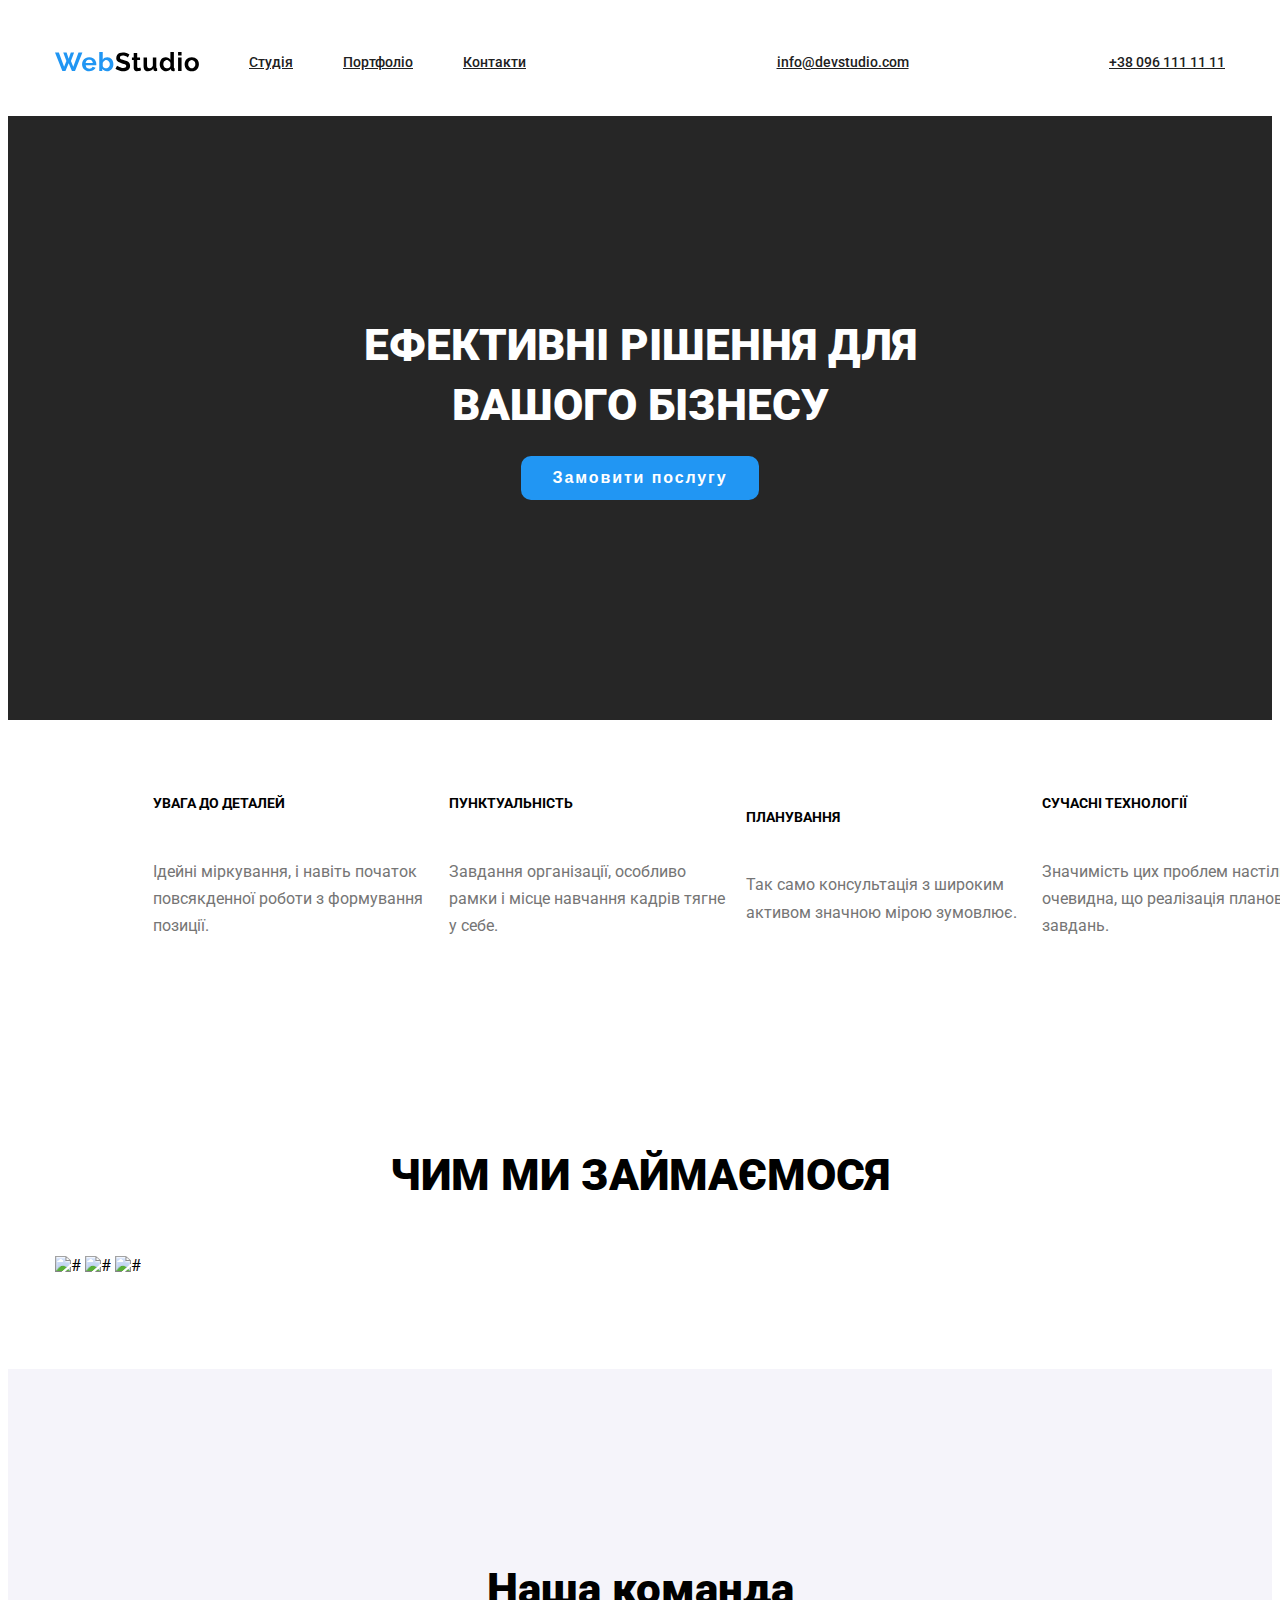
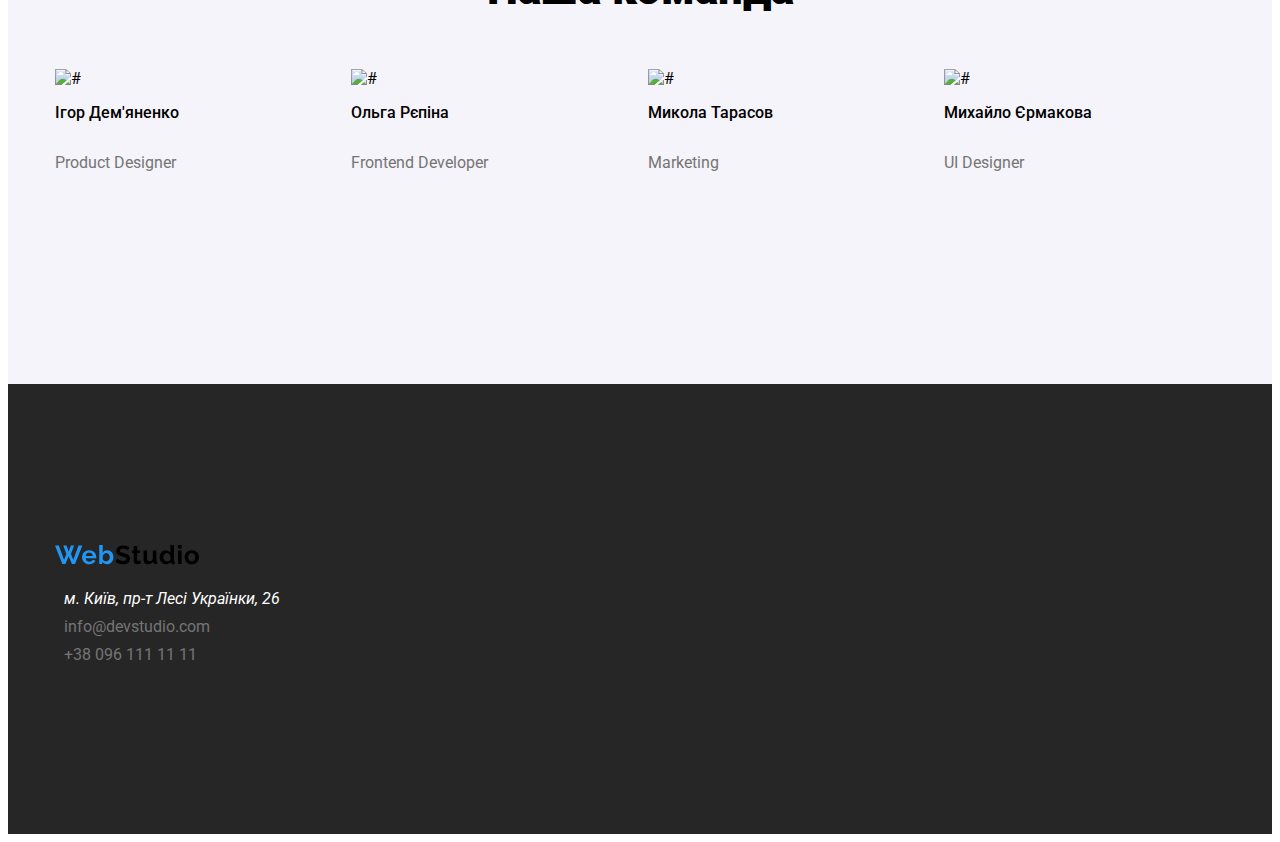
==== commit c92f2cfa: "//" ====
--- a/index.html
+++ b/index.html
@@ -126,9 +126,11 @@
               fill="black" />
           </svg>
         </a>
+        <div class="footer-div">
         <address class="footer-p">м. Київ, пр-т Лесі Українки, 26</address>
-        <p class="footer-p">info@devstudio.com</p>
-        <p class="footer-p">+38 096 111 11 11</p>
+        <p class="footer-text">info@devstudio.com</p>
+        <p class="footer-text">+38 096 111 11 11</p>
+      </div>
       </div>
     </section>
   </footer>
--- a/style.css
+++ b/style.css
@@ -38,6 +38,7 @@
 .main-h5 {
   font-size: 14px;
   line-height: 61.41%;
+  font-weight: 700;
 }
 
 .main-h5 {
@@ -58,7 +59,7 @@
   line-height: 136%;
 }
 
-.header-a{
+.header-a {
   display: flex;
   margin-right: 50px;
   align-items: center;
@@ -200,18 +201,18 @@
   width: 24%;
 }
 
-.section-two1 {
-  display: flex;
-  padding: 0 15px;
-  margin: 0 auto;
+.section-two1 .container {
+  display: flex;
+  padding: 0 115px;
+  margin: 30px;
   flex-direction: row;
   align-items: center;
 }
 
-.section-two1{
-    justify-content: space-between;
-    display: flex;
-  }
+.section-two1 .container {
+  justify-content: space-between;
+  display: flex;
+}
 
 
 .container1 {
@@ -238,16 +239,25 @@
 
 .footer-p {
   color: white;
+  margin: 9px;
+}
+
+.footer-text {
+  color: #757575;
+  margin: 9px;
 }
 
 .main-h3 {
   padding-bottom: 10.15px;
   font-size: 16px;
+  font-weight: 500;
 }
 
 .main-p {
   padding-bottom: 30.46px;
   font-size: 16px;
+  font-weight: 400;
+  color: #757575;
 }
 
 element.style {
@@ -288,5 +298,4 @@
   text-align: center;
   line-height: 136%;
   margin-bottom: 50px;
-}
-
+}